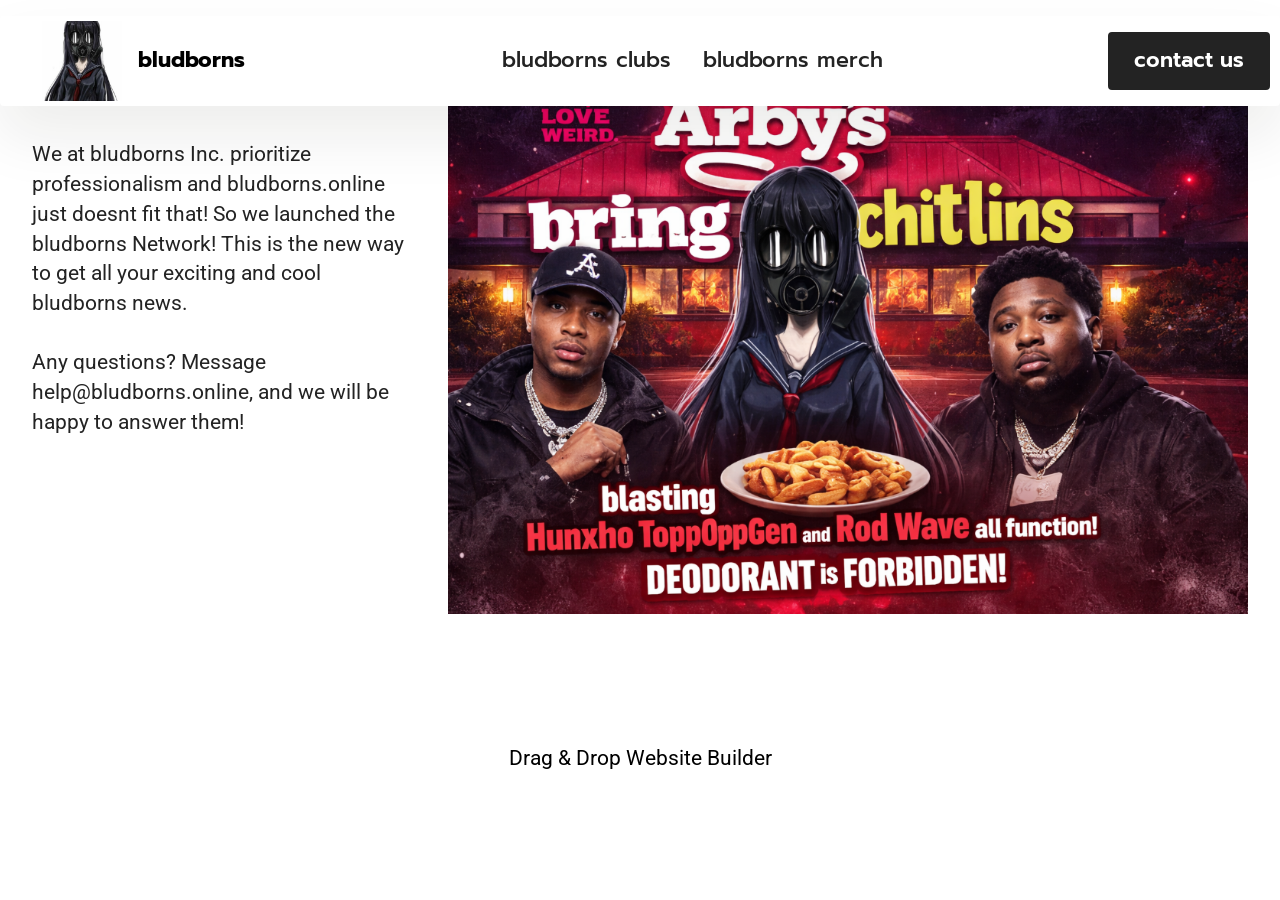
==== page1.html @ 6f68c13f "Add files via upload" ====
<!DOCTYPE html>
<html  >
<head>
  <!-- Site made with Mobirise Website Builder v6.1.12, https://mobirise.com -->
  <meta charset="UTF-8">
  <meta http-equiv="X-UA-Compatible" content="IE=edge">
  <meta name="generator" content="Mobirise v6.1.12, mobirise.com">
  <meta name="viewport" content="width=device-width, initial-scale=1, minimum-scale=1">
  <link rel="shortcut icon" href="assets/images/20da10663c0dfce6fcc2b60bd1f136c9.png" type="image/x-icon">
  <meta name="description" content="">
  
  
  <title>bludborns network</title>
  <link rel="stylesheet" href="assets/web/assets/mobirise-icons2/mobirise2.css">
  <link rel="stylesheet" href="assets/bootstrap/css/bootstrap.min.css">
  <link rel="stylesheet" href="assets/dropdown/css/style.css">
  <link rel="stylesheet" href="assets/theme/css/style.css">
  <link rel="preload" href="https://fonts.googleapis.com/css?family=Bebas+Neue:400&display=swap" as="style" onload="this.onload=null;this.rel='stylesheet'">
  <noscript><link rel="stylesheet" href="https://fonts.googleapis.com/css?family=Bebas+Neue:400&display=swap"></noscript>
  <link rel="preload" href="https://fonts.googleapis.com/css?family=Prompt:100,100i,200,200i,300,300i,400,400i,500,500i,600,600i,700,700i,800,800i,900,900i&display=swap" as="style" onload="this.onload=null;this.rel='stylesheet'">
  <noscript><link rel="stylesheet" href="https://fonts.googleapis.com/css?family=Prompt:100,100i,200,200i,300,300i,400,400i,500,500i,600,600i,700,700i,800,800i,900,900i&display=swap"></noscript>
  <link rel="preload" href="https://fonts.googleapis.com/css?family=Roboto:100,200,300,400,500,600,700,800,900,100i,200i,300i,400i,500i,600i,700i,800i,900i&display=swap" as="style" onload="this.onload=null;this.rel='stylesheet'">
  <noscript><link rel="stylesheet" href="https://fonts.googleapis.com/css?family=Roboto:100,200,300,400,500,600,700,800,900,100i,200i,300i,400i,500i,600i,700i,800i,900i&display=swap"></noscript>
  <link rel="preload" as="style" href="assets/mobirise/css/mbr-additional.css?v=ppAwND"><link rel="stylesheet" href="assets/mobirise/css/mbr-additional.css?v=ppAwND" type="text/css">

  
  
  
</head>
<body>
  
  <section data-bs-version="5.1" class="menu menu2 cid-vh0hal9ddc" once="menu" id="menu02-9">
	

	<nav class="navbar navbar-dropdown navbar-expand-lg">
		<div class="container">
			<div class="navbar-brand">
				<span class="navbar-logo">
					
						<img src="assets/images/20da10663c0dfce6fcc2b60bd1f136c9.png" alt="Mobirise Website Builder" style="height: 5rem;">
					
				</span>
				<span class="navbar-caption-wrap"><a class="navbar-caption text-danger text-primary display-4" href="index.html">bludborns</a></span>
			</div>
			<button class="navbar-toggler" type="button" data-toggle="collapse" data-bs-toggle="collapse" data-target="#navbarSupportedContent" data-bs-target="#navbarSupportedContent" aria-controls="navbarNavAltMarkup" aria-expanded="false" aria-label="Toggle navigation">
				<div class="hamburger">
					<span></span>
					<span></span>
					<span></span>
					<span></span>
				</div>
			</button>
			<div class="collapse navbar-collapse" id="navbarSupportedContent">
				<ul class="navbar-nav nav-dropdown" data-app-modern-menu="true"><li class="nav-item">
						<a class="nav-link link text-black text-primary display-4" href="page2.html">bludborns clubs</a>
					</li>
					<li class="nav-item">
						<a class="nav-link link text-black text-primary display-4" href="page3.html" aria-expanded="false">bludborns merch<br></a>
					</li></ul>
				
				<div class="navbar-buttons mbr-section-btn"><a class="btn btn-black display-4" href="https://www.youtube.com/watch?v=Z7Ra8Wa-WMI">contact us</a></div>
			</div>
		</div>
	</nav>
</section>

<section data-bs-version="5.1" class="image05 cid-vh0s5D1TVV" id="image05-a">    
    
    
    
    <div class="container">
        <div class="row ">
            <div class="col-12 col-lg-8">
                <div class="image-wrapper mb-4">
                    <img class="w-100" src="assets/images/screenshot-2026-04-17.png" alt="Mobirise Website Builder">
                </div>
                
            </div>
            <div class="col-12 col-lg">
                <p class="mbr-side-description mbr-fonts-style mb-0 align-center display-7"><br><br>We at bludborns Inc. prioritize professionalism and bludborns.online just doesnt fit that! So we launched the bludborns Network! This is the new way to get all your exciting and cool bludborns news.<br><br>Any questions? Message help@bludborns.online, and we will be happy to answer them!<br></p>
            </div>
        </div>
    </div>
</section><section class="display-7" style="padding: 0;align-items: center;justify-content: center;flex-wrap: wrap;    align-content: center;display: flex;position: relative;height: 4rem;"><a href="https://mobiri.se/4684871" style="flex: 1 1;height: 4rem;position: absolute;width: 100%;z-index: 1;"><img alt="" style="height: 4rem;" src="[data-uri]"></a><p style="margin: 0;text-align: center;" class="display-7">&#8204;</p><a style="z-index:1" href="https://mobirise.com/drag-drop-website-builder.html">Drag & Drop Website Builder</a></section><script src="assets/bootstrap/js/bootstrap.bundle.min.js"></script>  <script src="assets/smoothscroll/smooth-scroll.js"></script>  <script src="assets/ytplayer/index.js"></script>  <script src="assets/dropdown/js/navbar-dropdown.js"></script>  <script src="assets/theme/js/script.js"></script>  
  
  
</body>
</html>
---- assets/web/assets/mobirise-icons2/mobirise2.css ----
@font-face {
  font-family: 'Moririse2';
  font-display: swap;
  src:  url('mobirise2.eot?f2bix4');
  src:  url('mobirise2.eot?f2bix4#iefix') format('embedded-opentype'),
    url('mobirise2.woff2?f2bix4') format('woff2'),
    url('mobirise2.woff?f2bix4') format('woff'),
    url('mobirise2.ttf?f2bix4') format('truetype'),
    url('mobirise2.svg?f2bix4#mobirise2') format('svg');
  font-weight: normal;
  font-style: normal;
}

[class^="mobi-"], [class*=" mobi-"] {
  /* use !important to prevent issues with browser extensions that change fonts */
  font-family: 'Moririse2' !important;
  speak: none;
  font-style: normal;
  font-weight: normal;
  font-variant: normal;
  text-transform: none;
  line-height: 1;

  /* Better Font Rendering =========== */
  -webkit-font-smoothing: antialiased;
  -moz-osx-font-smoothing: grayscale;
}

.mobi-mbri-add-submenu:before {
  content: "\e900";
}
.mobi-mbri-alert:before {
  content: "\e901";
}
.mobi-mbri-align-center:before {
  content: "\e902";
}
.mobi-mbri-align-justify:before {
  content: "\e903";
}
.mobi-mbri-align-left:before {
  content: "\e904";
}
.mobi-mbri-align-right:before {
  content: "\e905";
}
.mobi-mbri-android:before {
  content: "\e906";
}
.mobi-mbri-apple:before {
  content: "\e907";
}
.mobi-mbri-arrow-down:before {
  content: "\e908";
}
.mobi-mbri-arrow-next:before {
  content: "\e909";
}
.mobi-mbri-arrow-prev:before {
  content: "\e90a";
}
.mobi-mbri-arrow-up:before {
  content: "\e90b";
}
.mobi-mbri-bold:before {
  content: "\e90c";
}
.mobi-mbri-bookmark:before {
  content: "\e90d";
}
.mobi-mbri-bootstrap:before {
  content: "\e90e";
}
.mobi-mbri-briefcase:before {
  content: "\e90f";
}
.mobi-mbri-browse:before {
  content: "\e910";
}
.mobi-mbri-bulleted-list:before {
  content: "\e911";
}
.mobi-mbri-calendar:before {
  content: "\e912";
}
.mobi-mbri-camera:before {
  content: "\e913";
}
.mobi-mbri-cart-add:before {
  content: "\e914";
}
.mobi-mbri-cart-full:before {
  content: "\e915";
}
.mobi-mbri-cash:before {
  content: "\e916";
}
.mobi-mbri-change-style:before {
  content: "\e917";
}
.mobi-mbri-chat:before {
  content: "\e918";
}
.mobi-mbri-clock:before {
  content: "\e919";
}
.mobi-mbri-close:before {
  content: "\e91a";
}
.mobi-mbri-cloud:before {
  content: "\e91b";
}
.mobi-mbri-code:before {
  content: "\e91c";
}
.mobi-mbri-contact-form:before {
  content: "\e91d";
}
.mobi-mbri-credit-card:before {
  content: "\e91e";
}
.mobi-mbri-cursor-click:before {
  content: "\e91f";
}
.mobi-mbri-cust-feedback:before {
  content: "\e920";
}
.mobi-mbri-database:before {
  content: "\e921";
}
.mobi-mbri-delivery:before {
  content: "\e922";
}
.mobi-mbri-desktop:before {
  content: "\e923";
}
.mobi-mbri-devices:before {
  content: "\e924";
}
.mobi-mbri-down:before {
  content: "\e925";
}
.mobi-mbri-download-2:before {
  content: "\e926";
}
.mobi-mbri-download:before {
  content: "\e927";
}
.mobi-mbri-drag-n-drop-2:before {
  content: "\e928";
}
.mobi-mbri-drag-n-drop:before {
  content: "\e929";
}
.mobi-mbri-edit-2:before {
  content: "\e92a";
}
.mobi-mbri-edit:before {
  content: "\e92b";
}
.mobi-mbri-error:before {
  content: "\e92c";
}
.mobi-mbri-extension:before {
  content: "\e92d";
}
.mobi-mbri-features:before {
  content: "\e92e";
}
.mobi-mbri-file:before {
  content: "\e92f";
}
.mobi-mbri-flag:before {
  content: "\e930";
}
.mobi-mbri-folder:before {
  content: "\e931";
}
.mobi-mbri-gift:before {
  content: "\e932";
}
.mobi-mbri-github:before {
  content: "\e933";
}
.mobi-mbri-globe-2:before {
  content: "\e934";
}
.mobi-mbri-globe:before {
  content: "\e935";
}
.mobi-mbri-growing-chart:before {
  content: "\e936";
}
.mobi-mbri-hearth:before {
  content: "\e937";
}
.mobi-mbri-help:before {
  content: "\e938";
}
.mobi-mbri-home:before {
  content: "\e939";
}
.mobi-mbri-hot-cup:before {
  content: "\e93a";
}
.mobi-mbri-idea:before {
  content: "\e93b";
}
.mobi-mbri-image-gallery:before {
  content: "\e93c";
}
.mobi-mbri-image-slider:before {
  content: "\e93d";
}
.mobi-mbri-info:before {
  content: "\e93e";
}
.mobi-mbri-italic:before {
  content: "\e93f";
}
.mobi-mbri-key:before {
  content: "\e940";
}
.mobi-mbri-laptop:before {
  content: "\e941";
}
.mobi-mbri-layers:before {
  content: "\e942";
}
.mobi-mbri-left-right:before {
  content: "\e943";
}
.mobi-mbri-left:before {
  content: "\e944";
}
.mobi-mbri-letter:before {
  content: "\e945";
}
.mobi-mbri-like:before {
  content: "\e946";
}
.mobi-mbri-link:before {
  content: "\e947";
}
.mobi-mbri-lock:before {
  content: "\e948";
}
.mobi-mbri-login:before {
  content: "\e949";
}
.mobi-mbri-logout:before {
  content: "\e94a";
}
.mobi-mbri-magic-stick:before {
  content: "\e94b";
}
.mobi-mbri-map-pin:before {
  content: "\e94c";
}
.mobi-mbri-menu:before {
  content: "\e94d";
}
.mobi-mbri-mobile-2:before {
  content: "\e94e";
}
.mobi-mbri-mobile-horizontal:before {
  content: "\e94f";
}
.mobi-mbri-mobile:before {
  content: "\e950";
}
.mobi-mbri-mobirise:before {
  content: "\e951";
}
.mobi-mbri-more-horizontal:before {
  content: "\e952";
}
.mobi-mbri-more-vertical:before {
  content: "\e953";
}
.mobi-mbri-music:before {
  content: "\e954";
}
.mobi-mbri-new-file:before {
  content: "\e955";
}
.mobi-mbri-numbered-list:before {
  content: "\e956";
}
.mobi-mbri-opened-folder:before {
  content: "\e957";
}
.mobi-mbri-pages:before {
  content: "\e958";
}
.mobi-mbri-paper-plane:before {
  content: "\e959";
}
.mobi-mbri-paperclip:before {
  content: "\e95a";
}
.mobi-mbri-phone:before {
  content: "\e95b";
}
.mobi-mbri-photo:before {
  content: "\e95c";
}
.mobi-mbri-photos:before {
  content: "\e95d";
}
.mobi-mbri-pin:before {
  content: "\e95e";
}
.mobi-mbri-play:before {
  content: "\e95f";
}
.mobi-mbri-plus:before {
  content: "\e960";
}
.mobi-mbri-preview:before {
  content: "\e961";
}
.mobi-mbri-print:before {
  content: "\e962";
}
.mobi-mbri-protect:before {
  content: "\e963";
}
.mobi-mbri-question:before {
  content: "\e964";
}
.mobi-mbri-quote-left:before {
  content: "\e965";
}
.mobi-mbri-quote-right:before {
  content: "\e966";
}
.mobi-mbri-redo:before {
  content: "\e967";
}
.mobi-mbri-refresh:before {
  content: "\e968";
}
.mobi-mbri-responsive-2:before {
  content: "\e969";
}
.mobi-mbri-responsive:before {
  content: "\e96a";
}
.mobi-mbri-right:before {
  content: "\e96b";
}
.mobi-mbri-rocket:before {
  content: "\e96c";
}
.mobi-mbri-sad-face:before {
  content: "\e96d";
}
.mobi-mbri-sale:before {
  content: "\e96e";
}
.mobi-mbri-save:before {
  content: "\e96f";
}
.mobi-mbri-search:before {
  content: "\e970";
}
.mobi-mbri-setting-2:before {
  content: "\e971";
}
.mobi-mbri-setting-3:before {
  content: "\e972";
}
.mobi-mbri-setting:before {
  content: "\e973";
}
.mobi-mbri-share:before {
  content: "\e974";
}
.mobi-mbri-shopping-bag:before {
  content: "\e975";
}
.mobi-mbri-shopping-basket:before {
  content: "\e976";
}
.mobi-mbri-shopping-cart:before {
  content: "\e977";
}
.mobi-mbri-sites:before {
  content: "\e978";
}
.mobi-mbri-smile-face:before {
  content: "\e979";
}
.mobi-mbri-speed:before {
  content: "\e97a";
}
.mobi-mbri-star:before {
  content: "\e97b";
}
.mobi-mbri-success:before {
  content: "\e97c";
}
.mobi-mbri-sun:before {
  content: "\e97d";
}
.mobi-mbri-sun2:before {
  content: "\e97e";
}
.mobi-mbri-tablet-vertical:before {
  content: "\e97f";
}
.mobi-mbri-tablet:before {
  content: "\e980";
}
.mobi-mbri-target:before {
  content: "\e981";
}
.mobi-mbri-timer:before {
  content: "\e982";
}
.mobi-mbri-to-ftp:before {
  content: "\e983";
}
.mobi-mbri-to-local-drive:before {
  content: "\e984";
}
.mobi-mbri-touch-swipe:before {
  content: "\e985";
}
.mobi-mbri-touch:before {
  content: "\e986";
}
.mobi-mbri-trash:before {
  content: "\e987";
}
.mobi-mbri-underline:before {
  content: "\e988";
}
.mobi-mbri-undo:before {
  content: "\e989";
}
.mobi-mbri-unlink:before {
  content: "\e98a";
}
.mobi-mbri-unlock:before {
  content: "\e98b";
}
.mobi-mbri-up-down:before {
  content: "\e98c";
}
.mobi-mbri-up:before {
  content: "\e98d";
}
.mobi-mbri-update:before {
  content: "\e98e";
}
.mobi-mbri-upload-2:before {
  content: "\e98f";
}
.mobi-mbri-upload:before {
  content: "\e990";
}
.mobi-mbri-user-2:before {
  content: "\e991";
}
.mobi-mbri-user:before {
  content: "\e992";
}
.mobi-mbri-users:before {
  content: "\e993";
}
.mobi-mbri-video-play:before {
  content: "\e994";
}
.mobi-mbri-video:before {
  content: "\e995";
}
.mobi-mbri-watch:before {
  content: "\e996";
}
.mobi-mbri-website-theme-2:before {
  content: "\e997";
}
.mobi-mbri-website-theme:before {
  content: "\e998";
}
.mobi-mbri-wifi:before {
  content: "\e999";
}
.mobi-mbri-windows:before {
  content: "\e99a";
}
.mobi-mbri-zoom-in:before {
  content: "\e99b";
}
.mobi-mbri-zoom-out:before {
  content: "\e99c";
}
---- assets/dropdown/css/style.css ----
.navbar-dropdown {
  left: 0;
  padding: 0;
  position: absolute;
  right: 0;
  top: 0;
  transition: all 0.45s ease;
  z-index: 1030;
  background: #282828; }
  .navbar-dropdown .navbar-logo {
    margin-right: 0.8rem;
    transition: margin 0.3s ease-in-out;
    vertical-align: middle; }
    .navbar-dropdown .navbar-logo img {
      height: 3.125rem;
      transition: all 0.3s ease-in-out; }
    .navbar-dropdown .navbar-logo.mbr-iconfont {
      font-size: 3.125rem;
      line-height: 3.125rem; }
  .navbar-dropdown .navbar-caption {
    font-weight: 700;
    white-space: normal;
    vertical-align: -4px;
    line-height: 3.125rem !important; }
    .navbar-dropdown .navbar-caption, .navbar-dropdown .navbar-caption:hover {
      color: inherit;
      text-decoration: none; }
  .navbar-dropdown .mbr-iconfont + .navbar-caption {
    vertical-align: -1px; }
  .navbar-dropdown.navbar-fixed-top {
    position: fixed; }
  .navbar-dropdown .navbar-brand span {
    vertical-align: -4px; }
  .navbar-dropdown.bg-color.transparent {
    background: none; }
  .navbar-dropdown.navbar-short .navbar-brand {
    padding: 0.625rem 0; }
    .navbar-dropdown.navbar-short .navbar-brand span {
      vertical-align: -1px; }
  .navbar-dropdown.navbar-short .navbar-caption {
    line-height: 2.375rem !important;
    vertical-align: -2px; }
  .navbar-dropdown.navbar-short .navbar-logo {
    margin-right: 0.5rem; }
    .navbar-dropdown.navbar-short .navbar-logo img {
      height: 2.375rem; }
    .navbar-dropdown.navbar-short .navbar-logo.mbr-iconfont {
      font-size: 2.375rem;
      line-height: 2.375rem; }
  .navbar-dropdown.navbar-short .mbr-table-cell {
    height: 3.625rem; }
  .navbar-dropdown .navbar-close {
    left: 0.6875rem;
    position: fixed;
    top: 0.75rem;
    z-index: 1000; }
  .navbar-dropdown .hamburger-icon {
    content: "";
    display: inline-block;
    vertical-align: middle;
    width: 16px;
    -webkit-box-shadow: 0 -6px 0 1px #282828,0 0 0 1px #282828,0 6px 0 1px #282828;
    -moz-box-shadow: 0 -6px 0 1px #282828,0 0 0 1px #282828,0 6px 0 1px #282828;
    box-shadow: 0 -6px 0 1px #282828,0 0 0 1px #282828,0 6px 0 1px #282828; }

.dropdown-menu .dropdown-toggle[data-toggle="dropdown-submenu"]::after {
  border-bottom: 0.35em solid transparent;
  border-left: 0.35em solid;
  border-right: 0;
  border-top: 0.35em solid transparent;
  margin-left: 0.3rem; }

.dropdown-menu .dropdown-item:focus {
  outline: 0; }

.nav-dropdown {
  font-size: 0.75rem;
  font-weight: 500;
  height: auto !important; }
  .nav-dropdown .nav-btn {
    padding-left: 1rem; }
  .nav-dropdown .link {
    margin: .667em 1.667em;
    font-weight: 500;
    padding: 0;
    transition: color .2s ease-in-out; }
    .nav-dropdown .link.dropdown-toggle {
      margin-right: 2.583em; }
      .nav-dropdown .link.dropdown-toggle::after {
        margin-left: .25rem;
        border-top: 0.35em solid;
        border-right: 0.35em solid transparent;
        border-left: 0.35em solid transparent;
        border-bottom: 0; }
      .nav-dropdown .link.dropdown-toggle[aria-expanded="true"] {
        margin: 0;
        padding: 0.667em 3.263em  0.667em 1.667em; }
  .nav-dropdown .link::after,
  .nav-dropdown .dropdown-item::after {
    color: inherit; }
  .nav-dropdown .btn {
    font-size: 0.75rem;
    font-weight: 700;
    letter-spacing: 0;
    margin-bottom: 0;
    padding-left: 1.25rem;
    padding-right: 1.25rem; }
  .nav-dropdown .dropdown-menu {
    border-radius: 0;
    border: 0;
    left: 0;
    margin: 0;
    padding-bottom: 1.25rem;
    padding-top: 1.25rem;
    position: relative; }
  .nav-dropdown .dropdown-submenu {
    margin-left: 0.125rem;
    top: 0; }
  .nav-dropdown .dropdown-item {
    font-weight: 500;
    line-height: 2;
    padding: 0.3846em 4.615em 0.3846em 1.5385em;
    position: relative;
    transition: color .2s ease-in-out, background-color .2s ease-in-out; }
    .nav-dropdown .dropdown-item::after {
      margin-top: -0.3077em;
      position: absolute;
      right: 1.1538em;
      top: 50%; }
    .nav-dropdown .dropdown-item:focus, .nav-dropdown .dropdown-item:hover {
      background: none; }

@media (max-width: 767px) {
  .nav-dropdown.navbar-toggleable-sm {
    bottom: 0;
    display: none;
    left: 0;
    overflow-x: hidden;
    position: fixed;
    top: 0;
    transform: translateX(-100%);
    -ms-transform: translateX(-100%);
    -webkit-transform: translateX(-100%);
    width: 18.75rem;
    z-index: 999; } }
.nav-dropdown.navbar-toggleable-xl {
  bottom: 0;
  display: none;
  left: 0;
  overflow-x: hidden;
  position: fixed;
  top: 0;
  transform: translateX(-100%);
  -ms-transform: translateX(-100%);
  -webkit-transform: translateX(-100%);
  width: 18.75rem;
  z-index: 999; }

.nav-dropdown-sm {
  display: block !important;
  overflow-x: hidden;
  overflow: auto;
  padding-top: 3.875rem; }
  .nav-dropdown-sm::after {
    content: "";
    display: block;
    height: 3rem;
    width: 100%; }
  .nav-dropdown-sm.collapse.in ~ .navbar-close {
    display: block !important; }
  .nav-dropdown-sm.collapsing, .nav-dropdown-sm.collapse.in {
    transform: translateX(0);
    -ms-transform: translateX(0);
    -webkit-transform: translateX(0);
    transition: all 0.25s ease-out;
    -webkit-transition: all 0.25s ease-out;
    background: #282828; }
  .nav-dropdown-sm.collapsing[aria-expanded="false"] {
    transform: translateX(-100%);
    -ms-transform: translateX(-100%);
    -webkit-transform: translateX(-100%); }
  .nav-dropdown-sm .nav-item {
    display: block;
    margin-left: 0 !important;
    padding-left: 0; }
  .nav-dropdown-sm .link,
  .nav-dropdown-sm .dropdown-item {
    border-top: 1px dotted rgba(255, 255, 255, 0.1);
    font-size: 0.8125rem;
    line-height: 1.6;
    margin: 0 !important;
    padding: 0.875rem 2.4rem 0.875rem 1.5625rem !important;
    position: relative;
    white-space: normal; }
    .nav-dropdown-sm .link:focus, .nav-dropdown-sm .link:hover,
    .nav-dropdown-sm .dropdown-item:focus,
    .nav-dropdown-sm .dropdown-item:hover {
      background: rgba(0, 0, 0, 0.2) !important;
      color: #c0a375; }
  .nav-dropdown-sm .nav-btn {
    position: relative;
    padding: 1.5625rem 1.5625rem 0 1.5625rem; }
    .nav-dropdown-sm .nav-btn::before {
      border-top: 1px dotted rgba(255, 255, 255, 0.1);
      content: "";
      left: 0;
      position: absolute;
      top: 0;
      width: 100%; }
    .nav-dropdown-sm .nav-btn + .nav-btn {
      padding-top: 0.625rem; }
      .nav-dropdown-sm .nav-btn + .nav-btn::before {
        display: none; }
  .nav-dropdown-sm .btn {
    padding: 0.625rem 0; }
  .nav-dropdown-sm .dropdown-toggle[data-toggle="dropdown-submenu"]::after {
    margin-left: .25rem;
    border-top: 0.35em solid;
    border-right: 0.35em solid transparent;
    border-left: 0.35em solid transparent;
    border-bottom: 0; }
  .nav-dropdown-sm .dropdown-toggle[data-toggle="dropdown-submenu"][aria-expanded="true"]::after {
    border-top: 0;
    border-right: 0.35em solid transparent;
    border-left: 0.35em solid transparent;
    border-bottom: 0.35em solid; }
  .nav-dropdown-sm .dropdown-menu {
    margin: 0;
    padding: 0;
    position: relative;
    top: 0;
    left: 0;
    width: 100%;
    border: 0;
    float: none;
    border-radius: 0;
    background: none; }
  .nav-dropdown-sm .dropdown-submenu {
    left: 100%;
    margin-left: 0.125rem;
    margin-top: -1.25rem;
    top: 0; }

.navbar-toggleable-sm .nav-dropdown .dropdown-menu {
  position: absolute; }

.navbar-toggleable-sm .nav-dropdown .dropdown-submenu {
  left: 100%;
  margin-left: 0.125rem;
  margin-top: -1.25rem;
  top: 0; }

.navbar-toggleable-sm.opened .nav-dropdown .dropdown-menu {
  position: relative; }

.navbar-toggleable-sm.opened .nav-dropdown .dropdown-submenu {
  left: 0;
  margin-left: 00rem;
  margin-top: 0rem;
  top: 0; }

.is-builder .nav-dropdown.collapsing {
  transition: none !important; }
---- assets/theme/css/style.css ----
@charset "UTF-8";
section {
  background-color: #ffffff;
}

body {
  font-style: normal;
  line-height: 1.5;
  font-weight: 400;
  color: #232323;
  position: relative;
}

button {
  background-color: transparent;
  border-color: transparent;
}

.embla__button,
.carousel-control {
  background-color: #edefea !important;
  opacity: 0.8 !important;
  color: #464845 !important;
  border-color: #edefea !important;
}

.carousel .close,
.modalWindow .close {
  background-color: #edefea !important;
  color: #464845 !important;
  border-color: #edefea !important;
  opacity: 0.8 !important;
}

.carousel .close:hover,
.modalWindow .close:hover {
  opacity: 1 !important;
}

.carousel-indicators li {
  background-color: #edefea !important;
  border: 2px solid #464845 !important;
}

.carousel-indicators li:hover,
.carousel-indicators li:active {
  opacity: 0.8 !important;
}

.embla__button:hover,
.carousel-control:hover {
  background-color: #edefea !important;
  opacity: 1 !important;
}

.modalWindow-video-container {
  height: 80%;
}

section,
.container,
.container-fluid {
  position: relative;
  word-wrap: break-word;
}

a.mbr-iconfont:hover {
  text-decoration: none;
}

.article .lead p,
.article .lead ul,
.article .lead ol,
.article .lead pre,
.article .lead blockquote {
  margin-bottom: 0;
}

a {
  font-style: normal;
  font-weight: 400;
  cursor: pointer;
}
a, a:hover {
  text-decoration: none;
}

.mbr-section-title {
  font-style: normal;
  line-height: 1.3;
}

.mbr-section-subtitle {
  line-height: 1.3;
}

.mbr-text {
  font-style: normal;
  line-height: 1.7;
}

h1,
h2,
h3,
h4,
h5,
h6,
.display-1,
.display-2,
.display-4,
.display-5,
.display-7,
span,
p,
a {
  line-height: 1;
  word-break: break-word;
  word-wrap: break-word;
  font-weight: 400;
}

b,
strong {
  font-weight: bold;
}

input:-webkit-autofill, input:-webkit-autofill:hover, input:-webkit-autofill:focus, input:-webkit-autofill:active {
  transition-delay: 9999s;
  -webkit-transition-property: background-color, color;
  transition-property: background-color, color;
}

textarea[type=hidden] {
  display: none;
}

section {
  background-position: 50% 50%;
  background-repeat: no-repeat;
  background-size: cover;
}
section .mbr-background-video,
section .mbr-background-video-preview {
  position: absolute;
  bottom: 0;
  left: 0;
  right: 0;
  top: 0;
}

.hidden {
  visibility: hidden;
}

.mbr-z-index20 {
  z-index: 20;
}

/*! Base colors */
.mbr-white {
  color: #ffffff;
}

.mbr-black {
  color: #111111;
}

.mbr-bg-white {
  background-color: #ffffff;
}

.mbr-bg-black {
  background-color: #000000;
}

/*! Text-aligns */
.align-left {
  text-align: left;
}

.align-center {
  text-align: center;
}

.align-right {
  text-align: right;
}

/*! Font-weight  */
.mbr-light {
  font-weight: 300;
}

.mbr-regular {
  font-weight: 400;
}

.mbr-semibold {
  font-weight: 500;
}

.mbr-bold {
  font-weight: 700;
}

/*! Media  */
.media-content {
  flex-basis: 100%;
}

.media-container-row {
  display: flex;
  flex-direction: row;
  flex-wrap: wrap;
  justify-content: center;
  align-content: center;
  align-items: start;
}
.media-container-row .media-size-item {
  width: 400px;
}

.media-container-column {
  display: flex;
  flex-direction: column;
  flex-wrap: wrap;
  justify-content: center;
  align-content: center;
  align-items: stretch;
}
.media-container-column > * {
  width: 100%;
}

@media (min-width: 992px) {
  .media-container-row {
    flex-wrap: nowrap;
  }
}
figure {
  margin-bottom: 0;
  overflow: hidden;
}

figure[mbr-media-size] {
  transition: width 0.1s;
}

img,
iframe {
  display: block;
  width: 100%;
}

.card {
  background-color: transparent;
  border: none;
}

.card-box {
  width: 100%;
}

.card-img {
  text-align: center;
  flex-shrink: 0;
  -webkit-flex-shrink: 0;
}

.media {
  max-width: 100%;
  margin: 0 auto;
}

.mbr-figure {
  align-self: center;
}

.media-container > div {
  max-width: 100%;
}

.mbr-figure img,
.card-img img {
  width: 100%;
}

@media (max-width: 991px) {
  .media-size-item {
    width: auto !important;
  }
  .media {
    width: auto;
  }
  .mbr-figure {
    width: 100% !important;
  }
}
/*! Buttons */
.mbr-section-btn {
  margin-left: -0.6rem;
  margin-right: -0.6rem;
  font-size: 0;
}

.btn {
  font-weight: 600;
  border-width: 1px;
  font-style: normal;
  margin: 0.6rem 0.6rem;
  white-space: normal;
  transition: all 0.2s ease-in-out;
  display: inline-flex;
  align-items: center;
  justify-content: center;
  word-break: break-word;
}

.btn-sm {
  font-weight: 600;
  letter-spacing: 0px;
  transition: all 0.3s ease-in-out;
}

.btn-md {
  font-weight: 600;
  letter-spacing: 0px;
  transition: all 0.3s ease-in-out;
}

.btn-lg {
  font-weight: 600;
  letter-spacing: 0px;
  transition: all 0.3s ease-in-out;
}

.btn-form {
  margin: 0;
}
.btn-form:hover {
  cursor: pointer;
}

nav .mbr-section-btn {
  margin-left: 0rem;
  margin-right: 0rem;
}

/*! Btn icon margin */
.btn .mbr-iconfont,
.btn.btn-sm .mbr-iconfont {
  order: 1;
  cursor: pointer;
  margin-left: 0.5rem;
  vertical-align: sub;
}

.btn.btn-md .mbr-iconfont,
.btn.btn-md .mbr-iconfont {
  margin-left: 0.8rem;
}

.mbr-regular {
  font-weight: 400;
}

.mbr-semibold {
  font-weight: 500;
}

.mbr-bold {
  font-weight: 700;
}

[type=submit] {
  -webkit-appearance: none;
}

/*! Full-screen */
.mbr-fullscreen .mbr-overlay {
  min-height: 100vh;
}

.mbr-fullscreen {
  display: flex;
  display: -moz-flex;
  display: -ms-flex;
  display: -o-flex;
  align-items: center;
  min-height: 100vh;
  padding-top: 3rem;
  padding-bottom: 3rem;
}

/*! Map */
.map {
  height: 25rem;
  position: relative;
}
.map iframe {
  width: 100%;
  height: 100%;
}

/*! Scroll to top arrow */
.mbr-arrow-up {
  bottom: 25px;
  right: 90px;
  position: fixed;
  text-align: right;
  z-index: 5000;
  color: #ffffff;
  font-size: 22px;
}

.mbr-arrow-up a {
  background: rgba(0, 0, 0, 0.2);
  border-radius: 50%;
  color: #fff;
  display: inline-block;
  height: 60px;
  width: 60px;
  border: 2px solid #fff;
  outline-style: none !important;
  position: relative;
  text-decoration: none;
  transition: all 0.3s ease-in-out;
  cursor: pointer;
  text-align: center;
}
.mbr-arrow-up a:hover {
  background-color: rgba(0, 0, 0, 0.4);
}
.mbr-arrow-up a i {
  line-height: 60px;
}

.mbr-arrow-up-icon {
  display: block;
  color: #fff;
}

.mbr-arrow-up-icon::before {
  content: "›";
  display: inline-block;
  font-family: serif;
  font-size: 22px;
  line-height: 1;
  font-style: normal;
  position: relative;
  top: 6px;
  left: -4px;
  transform: rotate(-90deg);
}

/*! Arrow Down */
.mbr-arrow {
  position: absolute;
  bottom: 45px;
  left: 50%;
  width: 60px;
  height: 60px;
  cursor: pointer;
  background-color: rgba(80, 80, 80, 0.5);
  border-radius: 50%;
  transform: translateX(-50%);
}
@media (max-width: 767px) {
  .mbr-arrow {
    display: none;
  }
}
.mbr-arrow > a {
  display: inline-block;
  text-decoration: none;
  outline-style: none;
  animation: arrowdown 1.7s ease-in-out infinite;
  color: #ffffff;
}
.mbr-arrow > a > i {
  position: absolute;
  top: -2px;
  left: 15px;
  font-size: 2rem;
}

#scrollToTop a i::before {
  content: "";
  position: absolute;
  display: block;
  border-bottom: 2.5px solid #fff;
  border-left: 2.5px solid #fff;
  width: 27.8%;
  height: 27.8%;
  left: 50%;
  top: 51%;
  transform: translateY(-30%) translateX(-50%) rotate(135deg);
}

@keyframes arrowdown {
  0% {
    transform: translateY(0px);
  }
  50% {
    transform: translateY(-5px);
  }
  100% {
    transform: translateY(0px);
  }
}
@media (max-width: 500px) {
  .mbr-arrow-up {
    left: 0;
    right: 0;
    text-align: center;
  }
}
/*Gradients animation*/
@keyframes gradient-animation {
  from {
    background-position: 0% 100%;
    animation-timing-function: ease-in-out;
  }
  to {
    background-position: 100% 0%;
    animation-timing-function: ease-in-out;
  }
}
.bg-gradient {
  background-size: 200% 200%;
  animation: gradient-animation 5s infinite alternate;
  -webkit-animation: gradient-animation 5s infinite alternate;
}

.menu .navbar-brand {
  display: -webkit-flex;
}
.menu .navbar-brand span {
  display: flex;
  display: -webkit-flex;
}
.menu .navbar-brand .navbar-caption-wrap {
  display: -webkit-flex;
}
.menu .navbar-brand .navbar-logo img {
  display: -webkit-flex;
  width: auto;
}
@media (min-width: 768px) and (max-width: 991px) {
  .menu .navbar-toggleable-sm .navbar-nav {
    display: -ms-flexbox;
  }
}
@media (max-width: 991px) {
  .menu .navbar-collapse {
    max-height: 93.5vh;
  }
  .menu .navbar-collapse.show {
    overflow: auto;
  }
}
@media (min-width: 992px) {
  .menu .navbar-nav.nav-dropdown {
    display: -webkit-flex;
  }
  .menu .navbar-toggleable-sm .navbar-collapse {
    display: -webkit-flex !important;
  }
  .menu .collapsed .navbar-collapse {
    max-height: 93.5vh;
  }
  .menu .collapsed .navbar-collapse.show {
    overflow: auto;
  }
}
@media (max-width: 767px) {
  .menu .navbar-collapse {
    max-height: 80vh;
  }
}

.nav-link .mbr-iconfont {
  margin-right: 0.5rem;
}

.navbar {
  display: -webkit-flex;
  -webkit-flex-wrap: wrap;
  -webkit-align-items: center;
  -webkit-justify-content: space-between;
}

.navbar-collapse {
  -webkit-flex-basis: 100%;
  -webkit-flex-grow: 1;
  -webkit-align-items: center;
}

.nav-dropdown .link {
  padding: 0.667em 1.667em !important;
  margin: 0 !important;
}

.nav {
  display: -webkit-flex;
  -webkit-flex-wrap: wrap;
}

.row {
  display: -webkit-flex;
  -webkit-flex-wrap: wrap;
}

.justify-content-center {
  -webkit-justify-content: center;
}

.form-inline {
  display: -webkit-flex;
}

.card-wrapper {
  -webkit-flex: 1;
}

.carousel-control {
  z-index: 10;
  display: -webkit-flex;
}

.carousel-controls {
  display: -webkit-flex;
}

.media {
  display: -webkit-flex;
}

.form-group:focus {
  outline: none;
}

.jq-selectbox__select {
  padding: 7px 0;
  position: relative;
}

.jq-selectbox__dropdown {
  overflow: hidden;
  border-radius: 10px;
  position: absolute;
  top: 100%;
  left: 0 !important;
  width: 100% !important;
}

.jq-selectbox__trigger-arrow {
  right: 0;
  transform: translateY(-50%);
}

.jq-selectbox li {
  padding: 1.07em 0.5em;
}

input[type=range] {
  padding-left: 0 !important;
  padding-right: 0 !important;
}

.modal-dialog,
.modal-content {
  height: 100%;
}

.modal-dialog .carousel-inner {
  height: calc(100vh - 1.75rem);
}
@media (max-width: 575px) {
  .modal-dialog .carousel-inner {
    height: calc(100vh - 1rem);
  }
}

.carousel-item {
  text-align: center;
}

.carousel-item img {
  margin: auto;
}

.navbar-toggler {
  align-self: flex-start;
  padding: 0.25rem 0.75rem;
  font-size: 1.25rem;
  line-height: 1;
  background: transparent;
  border: 1px solid transparent;
  border-radius: 0.25rem;
}

.navbar-toggler:focus,
.navbar-toggler:hover {
  text-decoration: none;
  box-shadow: none;
}

.navbar-toggler-icon {
  display: inline-block;
  width: 1.5em;
  height: 1.5em;
  vertical-align: middle;
  content: "";
  background: no-repeat center center;
  background-size: 100% 100%;
}

.navbar-toggler-left {
  position: absolute;
  left: 1rem;
}

.navbar-toggler-right {
  position: absolute;
  right: 1rem;
}

.card-img {
  width: auto;
}

.menu .navbar.collapsed:not(.beta-menu) {
  flex-direction: column;
}

.carousel-item.active,
.carousel-item-next,
.carousel-item-prev {
  display: flex;
}

.note-air-layout .dropup .dropdown-menu,
.note-air-layout .navbar-fixed-bottom .dropdown .dropdown-menu {
  bottom: initial !important;
}

html,
body {
  height: auto;
  min-height: 100vh;
}

.dropup .dropdown-toggle::after {
  display: none;
}

.form-asterisk {
  font-family: initial;
  position: absolute;
  top: -2px;
  font-weight: normal;
}

.form-control-label {
  position: relative;
  cursor: pointer;
  margin-bottom: 0.357em;
  padding: 0;
}

.alert {
  color: #ffffff;
  border-radius: 0;
  border: 0;
  font-size: 1.1rem;
  line-height: 1.5;
  margin-bottom: 1.875rem;
  padding: 1.25rem;
  position: relative;
  text-align: center;
}
.alert.alert-form::after {
  background-color: inherit;
  bottom: -7px;
  content: "";
  display: block;
  height: 14px;
  left: 50%;
  margin-left: -7px;
  position: absolute;
  transform: rotate(45deg);
  width: 14px;
}

.form-control {
  background-color: #ffffff;
  background-clip: border-box;
  color: #232323;
  line-height: 1rem !important;
  height: auto;
  padding: 1.2rem 2rem;
  transition: border-color 0.25s ease 0s;
  border: 1px solid transparent !important;
  border-radius: 4px;
  box-shadow: rgba(0, 0, 0, 0.07) 0px 1px 1px 0px, rgba(0, 0, 0, 0.07) 0px 1px 3px 0px, rgba(0, 0, 0, 0.03) 0px 0px 0px 1px;
}
.form-active .form-control:invalid {
  border-color: red;
}

.row > * {
  padding-right: 1rem;
  padding-left: 1rem;
}

form .row {
  margin-left: -0.6rem;
  margin-right: -0.6rem;
}
form .row [class*=col] {
  padding-left: 0.6rem;
  padding-right: 0.6rem;
}

form .mbr-section-btn {
  padding-left: 0.6rem;
  padding-right: 0.6rem;
}

form .form-check-input {
  margin-top: 0.5;
}

textarea.form-control {
  line-height: 1.5rem !important;
}

.form-group {
  margin-bottom: 1.2rem;
}

.form-control,
form .btn {
  min-height: 48px;
}

.gdpr-block label span.textGDPR input[name=gdpr] {
  top: 7px;
}

.form-control:focus {
  box-shadow: none;
}

:focus {
  outline: none;
}

.mbr-overlay {
  background-color: #000;
  bottom: 0;
  left: 0;
  opacity: 0.5;
  position: absolute;
  right: 0;
  top: 0;
  z-index: 0;
  pointer-events: none;
}

blockquote {
  font-style: italic;
  padding: 3rem;
  font-size: 1.09rem;
  position: relative;
  border-left: 3px solid;
}

ul,
ol,
pre,
blockquote {
  margin-bottom: 2.3125rem;
}

.mt-4 {
  margin-top: 2rem !important;
}

.mb-4 {
  margin-bottom: 2rem !important;
}

.container,
.container-fluid {
  padding-left: 16px;
  padding-right: 16px;
}

.row {
  margin-left: -16px;
  margin-right: -16px;
}
.row > [class*=col] {
  padding-left: 16px;
  padding-right: 16px;
}

@media (min-width: 992px) {
  .container-fluid {
    padding-left: 32px;
    padding-right: 32px;
  }
}
@media (max-width: 991px) {
  .mbr-container {
    padding-left: 16px;
    padding-right: 16px;
  }
}
.app-video-wrapper > img {
  opacity: 1;
}

.app-video-wrapper {
  background: transparent;
}

.item {
  position: relative;
}

.dropdown-menu .dropdown-menu {
  left: 100%;
}

.dropdown-item + .dropdown-menu {
  display: none;
}

.dropdown-item:hover + .dropdown-menu,
.dropdown-menu:hover {
  display: block;
}

@media (min-aspect-ratio: 16/9) {
  .mbr-video-foreground {
    height: 300% !important;
    top: -100% !important;
  }
}
@media (max-aspect-ratio: 16/9) {
  .mbr-video-foreground {
    width: 300% !important;
    left: -100% !important;
  }
}.engine {
	position: absolute;
	text-indent: -2400px;
	text-align: center;
	padding: 0;
	top: 0;
	left: -2400px;
}
---- assets/mobirise/css/mbr-additional.css ----
.btn {
  border-width: 2px;
}
img,
.card-wrap,
.card-wrapper,
.video-wrapper,
.mbr-figure iframe,
.google-map iframe,
.slide-content,
.plan,
.card,
.item-wrapper,
.item-wrapper .mbr-overlay {
  border-radius: 0 !important;
}
.video-wrapper {
  overflow: hidden;
}
body {
  font-family: Inter Tight;
}
.display-1 {
  font-family: 'Bebas Neue', sans-serif;
  font-size: 5rem;
  line-height: 1;
}
.display-1 > .mbr-iconfont {
  font-size: 6.25rem;
}
.display-2 {
  font-family: 'Prompt', sans-serif;
  font-size: 4rem;
  line-height: 1;
}
.display-2 > .mbr-iconfont {
  font-size: 5rem;
}
.display-4 {
  font-family: 'Prompt', sans-serif;
  font-size: 1.4rem;
  line-height: 1.5;
}
.display-4 > .mbr-iconfont {
  font-size: 1.75rem;
}
.display-5 {
  font-family: 'Prompt', sans-serif;
  font-size: 2rem;
  line-height: 1.5;
}
.display-5 > .mbr-iconfont {
  font-size: 2.5rem;
}
.display-7 {
  font-family: 'Roboto', sans-serif;
  font-size: 1.4rem;
  line-height: 1.3;
}
.display-7 > .mbr-iconfont {
  font-size: 1.75rem;
}
/* ---- Fluid typography for mobile devices ---- */
/* 1.4 - font scale ratio ( bootstrap == 1.42857 ) */
/* 100vw - current viewport width */
/* (48 - 20)  48 == 48rem == 768px, 20 == 20rem == 320px(minimal supported viewport) */
/* 0.65 - min scale variable, may vary */
@media (max-width: 992px) {
  .display-1 {
    font-size: 4rem;
  }
}
@media (max-width: 768px) {
  .display-1 {
    font-size: 3.5rem;
    font-size: calc( 2.4rem + (5 - 2.4) * ((100vw - 20rem) / (48 - 20)));
    line-height: calc( 1.1 * (2.4rem + (5 - 2.4) * ((100vw - 20rem) / (48 - 20))));
  }
  .display-2 {
    font-size: 3.2rem;
    font-size: calc( 2.05rem + (4 - 2.05) * ((100vw - 20rem) / (48 - 20)));
    line-height: calc( 1.3 * (2.05rem + (4 - 2.05) * ((100vw - 20rem) / (48 - 20))));
  }
  .display-4 {
    font-size: 1.12rem;
    font-size: calc( 1.14rem + (1.4 - 1.14) * ((100vw - 20rem) / (48 - 20)));
    line-height: calc( 1.4 * (1.14rem + (1.4 - 1.14) * ((100vw - 20rem) / (48 - 20))));
  }
  .display-5 {
    font-size: 1.6rem;
    font-size: calc( 1.35rem + (2 - 1.35) * ((100vw - 20rem) / (48 - 20)));
    line-height: calc( 1.4 * (1.35rem + (2 - 1.35) * ((100vw - 20rem) / (48 - 20))));
  }
  .display-7 {
    font-size: 1.12rem;
    font-size: calc( 1.14rem + (1.4 - 1.14) * ((100vw - 20rem) / (48 - 20)));
    line-height: calc( 1.4 * (1.14rem + (1.4 - 1.14) * ((100vw - 20rem) / (48 - 20))));
  }
}
@media (min-width: 992px) and (max-width: 1400px) {
  .display-1 {
    font-size: 3.5rem;
    font-size: calc( 2.4rem + (5 - 2.4) * ((100vw - 62rem) / (87 - 62)));
    line-height: calc( 1.1 * (2.4rem + (5 - 2.4) * ((100vw - 62rem) / (87 - 62))));
  }
  .display-2 {
    font-size: 3.2rem;
    font-size: calc( 2.05rem + (4 - 2.05) * ((100vw - 62rem) / (87 - 62)));
    line-height: calc( 1.3 * (2.05rem + (4 - 2.05) * ((100vw - 62rem) / (87 - 62))));
  }
  .display-4 {
    font-size: 1.12rem;
    font-size: calc( 1.14rem + (1.4 - 1.14) * ((100vw - 62rem) / (87 - 62)));
    line-height: calc( 1.4 * (1.14rem + (1.4 - 1.14) * ((100vw - 62rem) / (87 - 62))));
  }
  .display-5 {
    font-size: 1.6rem;
    font-size: calc( 1.35rem + (2 - 1.35) * ((100vw - 62rem) / (87 - 62)));
    line-height: calc( 1.4 * (1.35rem + (2 - 1.35) * ((100vw - 62rem) / (87 - 62))));
  }
  .display-7 {
    font-size: 1.12rem;
    font-size: calc( 1.14rem + (1.4 - 1.14) * ((100vw - 62rem) / (87 - 62)));
    line-height: calc( 1.4 * (1.14rem + (1.4 - 1.14) * ((100vw - 62rem) / (87 - 62))));
  }
}
/* Buttons */
.btn {
  padding: 1.25rem 2rem;
  border-radius: 4px;
  padding: 0.75rem 1.5rem;
}
.btn-sm {
  padding: 0.6rem 1.2rem;
  border-radius: 4px;
}
.btn-md {
  padding: 0.6rem 1.2rem;
  border-radius: 4px;
}
.btn-lg {
  padding: 1.25rem 2rem;
  border-radius: 4px;
}
.bg-primary {
  background-color: #000000 !important;
}
.bg-success {
  background-color: #ffffff !important;
}
.bg-info {
  background-color: #a6a99c !important;
}
.bg-warning {
  background-color: #7c7c7c !important;
}
.bg-danger {
  background-color: #000000 !important;
}
.btn-primary,
.btn-primary:active {
  background-color: #000000 !important;
  border-color: #000000 !important;
  color: #ffffff !important;
  box-shadow: none;
}
.btn-primary:hover,
.btn-primary:focus,
.btn-primary.focus,
.btn-primary.active {
  color: inherit;
  background-color: #1a1a1a !important;
  border-color: #1a1a1a !important;
  box-shadow: none;
}
.btn-primary.disabled,
.btn-primary:disabled {
  color: #ffffff !important;
  background-color: #1a1a1a !important;
  border-color: #1a1a1a !important;
}
.btn-secondary,
.btn-secondary:active {
  background-color: #232323 !important;
  border-color: #232323 !important;
  color: #ffffff !important;
  box-shadow: none;
}
.btn-secondary:hover,
.btn-secondary:focus,
.btn-secondary.focus,
.btn-secondary.active {
  color: inherit;
  background-color: #3d3d3d !important;
  border-color: #3d3d3d !important;
  box-shadow: none;
}
.btn-secondary.disabled,
.btn-secondary:disabled {
  color: #ffffff !important;
  background-color: #3d3d3d !important;
  border-color: #3d3d3d !important;
}
.btn-info,
.btn-info:active {
  background-color: #a6a99c !important;
  border-color: #a6a99c !important;
  color: #ffffff !important;
  box-shadow: none;
}
.btn-info:hover,
.btn-info:focus,
.btn-info.focus,
.btn-info.active {
  color: inherit;
  background-color: #bfc1b7 !important;
  border-color: #bfc1b7 !important;
  box-shadow: none;
}
.btn-info.disabled,
.btn-info:disabled {
  color: #ffffff !important;
  background-color: #bfc1b7 !important;
  border-color: #bfc1b7 !important;
}
.btn-success,
.btn-success:active {
  background-color: #ffffff !important;
  border-color: #ffffff !important;
  color: #808080 !important;
  box-shadow: none;
}
.btn-success:hover,
.btn-success:focus,
.btn-success.focus,
.btn-success.active {
  color: inherit;
  background-color: #ffffff !important;
  border-color: #ffffff !important;
  box-shadow: none;
}
.btn-success.disabled,
.btn-success:disabled {
  color: #808080 !important;
  background-color: #ffffff !important;
  border-color: #ffffff !important;
}
.btn-warning,
.btn-warning:active {
  background-color: #7c7c7c !important;
  border-color: #7c7c7c !important;
  color: #ffffff !important;
  box-shadow: none;
}
.btn-warning:hover,
.btn-warning:focus,
.btn-warning.focus,
.btn-warning.active {
  color: inherit;
  background-color: #969696 !important;
  border-color: #969696 !important;
  box-shadow: none;
}
.btn-warning.disabled,
.btn-warning:disabled {
  color: #ffffff !important;
  background-color: #969696 !important;
  border-color: #969696 !important;
}
.btn-danger,
.btn-danger:active {
  background-color: #000000 !important;
  border-color: #000000 !important;
  color: #ffffff !important;
  box-shadow: none;
}
.btn-danger:hover,
.btn-danger:focus,
.btn-danger.focus,
.btn-danger.active {
  color: inherit;
  background-color: #1a1a1a !important;
  border-color: #1a1a1a !important;
  box-shadow: none;
}
.btn-danger.disabled,
.btn-danger:disabled {
  color: #ffffff !important;
  background-color: #1a1a1a !important;
  border-color: #1a1a1a !important;
}
.btn-white,
.btn-white:active {
  background-color: #eff0ec !important;
  border-color: #eff0ec !important;
  color: #757b62 !important;
  box-shadow: none;
}
.btn-white:hover,
.btn-white:focus,
.btn-white.focus,
.btn-white.active {
  color: inherit;
  background-color: #ffffff !important;
  border-color: #ffffff !important;
  box-shadow: none;
}
.btn-white.disabled,
.btn-white:disabled {
  color: #757b62 !important;
  background-color: #ffffff !important;
  border-color: #ffffff !important;
}
.btn-black,
.btn-black:active {
  background-color: #232323 !important;
  border-color: #232323 !important;
  color: #ffffff !important;
  box-shadow: none;
}
.btn-black:hover,
.btn-black:focus,
.btn-black.focus,
.btn-black.active {
  color: inherit;
  background-color: #3d3d3d !important;
  border-color: #3d3d3d !important;
  box-shadow: none;
}
.btn-black.disabled,
.btn-black:disabled {
  color: #ffffff !important;
  background-color: #3d3d3d !important;
  border-color: #3d3d3d !important;
}
.btn-primary-outline,
.btn-primary-outline:active {
  background-color: transparent !important;
  border-color: #000000;
  color: #000000;
}
.btn-primary-outline:hover,
.btn-primary-outline:focus,
.btn-primary-outline.focus,
.btn-primary-outline.active {
  color: #000000 !important;
  background-color: transparent !important;
  border-color: #000000 !important;
  box-shadow: none !important;
}
.btn-primary-outline.disabled,
.btn-primary-outline:disabled {
  color: #ffffff !important;
  background-color: #000000 !important;
  border-color: #000000 !important;
}
.btn-secondary-outline,
.btn-secondary-outline:active {
  background-color: transparent !important;
  border-color: #232323;
  color: #232323;
}
.btn-secondary-outline:hover,
.btn-secondary-outline:focus,
.btn-secondary-outline.focus,
.btn-secondary-outline.active {
  color: #000000 !important;
  background-color: transparent !important;
  border-color: #000000 !important;
  box-shadow: none !important;
}
.btn-secondary-outline.disabled,
.btn-secondary-outline:disabled {
  color: #ffffff !important;
  background-color: #232323 !important;
  border-color: #232323 !important;
}
.btn-info-outline,
.btn-info-outline:active {
  background-color: transparent !important;
  border-color: #a6a99c;
  color: #a6a99c;
}
.btn-info-outline:hover,
.btn-info-outline:focus,
.btn-info-outline.focus,
.btn-info-outline.active {
  color: #7c806f !important;
  background-color: transparent !important;
  border-color: #7c806f !important;
  box-shadow: none !important;
}
.btn-info-outline.disabled,
.btn-info-outline:disabled {
  color: #ffffff !important;
  background-color: #a6a99c !important;
  border-color: #a6a99c !important;
}
.btn-success-outline,
.btn-success-outline:active {
  background-color: transparent !important;
  border-color: #ffffff;
  color: #ffffff;
}
.btn-success-outline:hover,
.btn-success-outline:focus,
.btn-success-outline.focus,
.btn-success-outline.active {
  color: #d4d4d4 !important;
  background-color: transparent !important;
  border-color: #d4d4d4 !important;
  box-shadow: none !important;
}
.btn-success-outline.disabled,
.btn-success-outline:disabled {
  color: #808080 !important;
  background-color: #ffffff !important;
  border-color: #ffffff !important;
}
.btn-warning-outline,
.btn-warning-outline:active {
  background-color: transparent !important;
  border-color: #7c7c7c;
  color: #7c7c7c;
}
.btn-warning-outline:hover,
.btn-warning-outline:focus,
.btn-warning-outline.focus,
.btn-warning-outline.active {
  color: #515151 !important;
  background-color: transparent !important;
  border-color: #515151 !important;
  box-shadow: none !important;
}
.btn-warning-outline.disabled,
.btn-warning-outline:disabled {
  color: #ffffff !important;
  background-color: #7c7c7c !important;
  border-color: #7c7c7c !important;
}
.btn-danger-outline,
.btn-danger-outline:active {
  background-color: transparent !important;
  border-color: #000000;
  color: #000000;
}
.btn-danger-outline:hover,
.btn-danger-outline:focus,
.btn-danger-outline.focus,
.btn-danger-outline.active {
  color: #000000 !important;
  background-color: transparent !important;
  border-color: #000000 !important;
  box-shadow: none !important;
}
.btn-danger-outline.disabled,
.btn-danger-outline:disabled {
  color: #ffffff !important;
  background-color: #000000 !important;
  border-color: #000000 !important;
}
.btn-black-outline,
.btn-black-outline:active {
  background-color: transparent !important;
  border-color: #232323;
  color: #232323;
}
.btn-black-outline:hover,
.btn-black-outline:focus,
.btn-black-outline.focus,
.btn-black-outline.active {
  color: #000000 !important;
  background-color: transparent !important;
  border-color: #000000 !important;
  box-shadow: none !important;
}
.btn-black-outline.disabled,
.btn-black-outline:disabled {
  color: #ffffff !important;
  background-color: #232323 !important;
  border-color: #232323 !important;
}
.btn-white-outline,
.btn-white-outline:active {
  background-color: transparent !important;
  border-color: #fafafa;
  color: #fafafa;
}
.btn-white-outline:hover,
.btn-white-outline:focus,
.btn-white-outline.focus,
.btn-white-outline.active {
  color: #cfcfcf !important;
  background-color: transparent !important;
  border-color: #cfcfcf !important;
  box-shadow: none !important;
}
.btn-white-outline.disabled,
.btn-white-outline:disabled {
  color: #7a7a7a !important;
  background-color: #fafafa !important;
  border-color: #fafafa !important;
}
.text-primary {
  color: #000000 !important;
}
.text-secondary {
  color: #232323 !important;
}
.text-success {
  color: #ffffff !important;
}
.text-info {
  color: #a6a99c !important;
}
.text-warning {
  color: #7c7c7c !important;
}
.text-danger {
  color: #000000 !important;
}
.text-white {
  color: #fafafa !important;
}
.text-black {
  color: #232323 !important;
}
a.text-primary:hover,
a.text-primary:focus,
a.text-primary.active {
  color: #000000 !important;
}
a.text-secondary:hover,
a.text-secondary:focus,
a.text-secondary.active {
  color: #000000 !important;
}
a.text-success:hover,
a.text-success:focus,
a.text-success.active {
  color: #cccccc !important;
}
a.text-info:hover,
a.text-info:focus,
a.text-info.active {
  color: #747768 !important;
}
a.text-warning:hover,
a.text-warning:focus,
a.text-warning.active {
  color: #494949 !important;
}
a.text-danger:hover,
a.text-danger:focus,
a.text-danger.active {
  color: #000000 !important;
}
a.text-white:hover,
a.text-white:focus,
a.text-white.active {
  color: #c7c7c7 !important;
}
a.text-black:hover,
a.text-black:focus,
a.text-black.active {
  color: #000000 !important;
}
a[class*="text-"]:not(.nav-link):not(.dropdown-item):not([role]):not(.navbar-caption) {
  position: relative;
  background-image: transparent;
  background-size: 10000px 2px;
  background-repeat: no-repeat;
  background-position: 0px 1.2em;
  background-position: -10000px 1.2em;
}
a[class*="text-"]:not(.nav-link):not(.dropdown-item):not([role]):not(.navbar-caption):hover {
  transition: background-position 2s ease-in-out;
  background-image: linear-gradient(currentColor 50%, currentColor 50%);
  background-position: 0px 1.2em;
}
.nav-tabs .nav-link.active {
  color: #000000;
}
.nav-tabs .nav-link:not(.active) {
  color: #232323;
}
.alert-success {
  background-color: #70c770;
}
.alert-info {
  background-color: #a6a99c;
}
.alert-warning {
  background-color: #7c7c7c;
}
.alert-danger {
  background-color: #000000;
}
.mbr-gallery-filter li.active .btn {
  background-color: #000000;
  border-color: #000000;
  color: #ffffff;
}
.mbr-gallery-filter li.active .btn:focus {
  box-shadow: none;
}
a,
a:hover {
  color: #000000;
}
.mbr-plan-header.bg-primary .mbr-plan-subtitle,
.mbr-plan-header.bg-primary .mbr-plan-price-desc {
  color: #b3b3b3;
}
.mbr-plan-header.bg-success .mbr-plan-subtitle,
.mbr-plan-header.bg-success .mbr-plan-price-desc {
  color: #ffffff;
}
.mbr-plan-header.bg-info .mbr-plan-subtitle,
.mbr-plan-header.bg-info .mbr-plan-price-desc {
  color: #e3e4e0;
}
.mbr-plan-header.bg-warning .mbr-plan-subtitle,
.mbr-plan-header.bg-warning .mbr-plan-price-desc {
  color: #bcbcbc;
}
.mbr-plan-header.bg-danger .mbr-plan-subtitle,
.mbr-plan-header.bg-danger .mbr-plan-price-desc {
  color: #b3b3b3;
}
/* Scroll to top button*/
.scrollToTop_wraper {
  display: none;
}
.form-control {
  font-family: 'Roboto', sans-serif;
  font-size: 1.4rem;
  line-height: 1.3;
  font-weight: 400;
}
.form-control > .mbr-iconfont {
  font-size: 1.75rem;
}
.form-control:hover,
.form-control:focus {
  box-shadow: rgba(0, 0, 0, 0.07) 0px 1px 1px 0px, rgba(0, 0, 0, 0.07) 0px 1px 3px 0px, rgba(0, 0, 0, 0.03) 0px 0px 0px 1px;
  border-color: #000000 !important;
}
.form-control:-webkit-input-placeholder {
  font-family: 'Roboto', sans-serif;
  font-size: 1.4rem;
  line-height: 1.3;
  font-weight: 400;
}
.form-control:-webkit-input-placeholder > .mbr-iconfont {
  font-size: 1.75rem;
}
blockquote {
  border-color: #000000;
}
/* Forms */
.jq-selectbox li:hover,
.jq-selectbox li.selected {
  background-color: #000000;
  color: #ffffff;
}
.jq-number__spin {
  transition: 0.25s ease;
}
.jq-number__spin:hover {
  border-color: #000000;
}
.jq-selectbox .jq-selectbox__trigger-arrow,
.jq-number__spin.minus:after,
.jq-number__spin.plus:after {
  transition: 0.4s;
  border-top-color: #232323;
  border-bottom-color: #232323;
}
.jq-selectbox:hover .jq-selectbox__trigger-arrow,
.jq-number__spin.minus:hover:after,
.jq-number__spin.plus:hover:after {
  border-top-color: #000000;
  border-bottom-color: #000000;
}
.xdsoft_datetimepicker .xdsoft_calendar td.xdsoft_default,
.xdsoft_datetimepicker .xdsoft_calendar td.xdsoft_current,
.xdsoft_datetimepicker .xdsoft_timepicker .xdsoft_time_box > div > div.xdsoft_current {
  color: #ffffff !important;
  background-color: #000000 !important;
  box-shadow: none !important;
}
.xdsoft_datetimepicker .xdsoft_calendar td:hover,
.xdsoft_datetimepicker .xdsoft_timepicker .xdsoft_time_box > div > div:hover {
  color: #ffffff !important;
  background: #232323 !important;
  box-shadow: none !important;
}
.lazy-bg {
  background-image: none !important;
}
.lazy-placeholder:not(section),
.lazy-none {
  display: block;
  position: relative;
  padding-bottom: 56.25%;
  width: 100%;
  height: auto;
}
iframe.lazy-placeholder,
.lazy-placeholder:after {
  content: '';
  position: absolute;
  width: 200px;
  height: 200px;
  background: transparent no-repeat center;
  background-size: contain;
  top: 50%;
  left: 50%;
  transform: translateX(-50%) translateY(-50%);
  background-image: url("data:image/svg+xml;charset=UTF-8,%3csvg width='32' height='32' viewBox='0 0 64 64' xmlns='http://www.w3.org/2000/svg' stroke='%23000000' %3e%3cg fill='none' fill-rule='evenodd'%3e%3cg transform='translate(16 16)' stroke-width='2'%3e%3ccircle stroke-opacity='.5' cx='16' cy='16' r='16'/%3e%3cpath d='M32 16c0-9.94-8.06-16-16-16'%3e%3canimateTransform attributeName='transform' type='rotate' from='0 16 16' to='360 16 16' dur='1s' repeatCount='indefinite'/%3e%3c/path%3e%3c/g%3e%3c/g%3e%3c/svg%3e");
}
section.lazy-placeholder:after {
  opacity: 0.5;
}
body {
  overflow-x: hidden;
}
a {
  transition: color 0.6s;
}
@media (max-width: 1400px) {
  .container {
    max-width: 100%;
  }
}
@media (max-width: 1400px) and (min-width: 768px) {
  .container {
    padding-left: 32px;
    padding-right: 32px;
  }
}
@media (max-width: 1400px) and (min-width: 768px) {
  .container-fluid {
    padding-left: 32px;
    padding-right: 32px;
  }
}
@media (max-width: 767px) {
  .container-fluid {
    padding-left: 16px;
    padding-right: 16px;
  }
}
*:focus-visible {
  outline: red solid 2px !important;
  outline-offset: 2px !important;
  transition: outline 0.2s ease-in-out;
}
.cid-vh0hal9ddc {
  z-index: 1000;
  width: 100%;
  position: relative;
}
.cid-vh0hal9ddc .dropdown-item:before {
  font-family: Moririse2 !important;
  content: "\e966";
  display: inline-block;
  width: 0;
  position: absolute;
  left: 1rem;
  top: 0.5rem;
  margin-right: 0.5rem;
  line-height: 1;
  font-size: inherit;
  vertical-align: middle;
  text-align: center;
  overflow: hidden;
  transform: scale(0, 1);
  transition: all 0.25s ease-in-out;
}
@media (max-width: 767px) {
  .cid-vh0hal9ddc .navbar-toggler {
    transform: scale(0.8);
  }
}
.cid-vh0hal9ddc .navbar-brand {
  flex-shrink: 0;
  align-items: center;
  margin-right: 0;
  padding: 10px 0;
  transition: all 0.3s;
  word-break: break-word;
  z-index: 1;
}
.cid-vh0hal9ddc .navbar-brand img {
  max-width: 100%;
  max-height: 100%;
  border-radius: 0px !important;
}
.cid-vh0hal9ddc .navbar-brand .navbar-caption {
  line-height: inherit !important;
}
.cid-vh0hal9ddc .navbar-brand .navbar-logo a {
  outline: none;
}
.cid-vh0hal9ddc .navbar-nav {
  margin: auto;
  margin-left: 0;
  margin-left: auto;
}
.cid-vh0hal9ddc .navbar-nav .nav-item {
  padding: 0 !important;
  transition: .3s all !important;
}
.cid-vh0hal9ddc .navbar-nav .nav-item .nav-link {
  padding: 16px !important;
  margin: 0 !important;
  border-radius: 1rem !important;
  transition: .3s all !important;
  border-radius: 4px !important;
}
.cid-vh0hal9ddc .navbar-nav .nav-item .nav-link:hover {
  background-color: rgba(27, 31, 10, 0.06);
}
.cid-vh0hal9ddc .navbar-nav .open .nav-link::after {
  transform: rotate(180deg);
}
@media (min-width: 992px) {
  .cid-vh0hal9ddc .navbar-nav .open .nav-link::before {
    content: "";
    width: 100%;
    height: 20px;
    top: 100%;
    background: transparent;
    position: absolute;
  }
}
.cid-vh0hal9ddc .navbar-nav .dropdown-item {
  padding: 12px !important;
  border-radius: 0.5rem !important;
  margin: 0 8px !important;
  transition: .3s all !important;
  border-radius: 4px !important;
}
.cid-vh0hal9ddc .navbar-nav .dropdown-item:hover {
  background-color: rgba(27, 31, 10, 0.06);
}
@media (min-width: 992px) {
  .cid-vh0hal9ddc .navbar-nav {
    padding-left: 1.5rem;
  }
}
.cid-vh0hal9ddc .nav-link {
  width: fit-content;
  position: relative;
}
.cid-vh0hal9ddc .navbar-logo {
  padding-left: 2rem;
  margin: 0 !important;
}
@media (max-width: 767px) {
  .cid-vh0hal9ddc .navbar-logo {
    padding-left: 1rem;
  }
}
.cid-vh0hal9ddc .navbar-caption {
  padding-left: 1rem;
  padding-right: .5rem;
}
@media (max-width: 767px) {
  .cid-vh0hal9ddc .nav-dropdown {
    padding-bottom: 0.5rem;
  }
}
.cid-vh0hal9ddc .nav-dropdown .link.dropdown-toggle::after {
  margin-left: 0.5rem;
  margin-top: 0.2rem;
  transition: .3s all;
}
.cid-vh0hal9ddc .container {
  display: flex;
  height: 90px;
  padding: 0.5rem 0.6rem;
  flex-wrap: nowrap;
  left: 0;
  right: 0;
  -webkit-box-pack: justify;
  -ms-flex-pack: justify;
  justify-content: flex-end;
  -webkit-box-align: center;
  -webkit-align-items: center;
  -ms-flex-align: center;
  align-items: center;
  border-radius: 100vw;
  margin-top: 1rem;
  background-color: #ffffff;
  box-shadow: 0 30px 60px 0 rgba(27, 31, 10, 0.08);
  border-radius: 4px !important;
}
@media (max-width: 992px) {
  .cid-vh0hal9ddc .container {
    padding-right: 2rem;
  }
}
@media (max-width: 767px) {
  .cid-vh0hal9ddc .container {
    width: 95%;
    height: 56px !important;
    padding-right: 1rem;
    margin-top: 0rem;
  }
}
.cid-vh0hal9ddc .iconfont-wrapper {
  color: #ffffff !important;
  font-size: 1.5rem;
  padding-right: 0.5rem;
}
.cid-vh0hal9ddc .dropdown-menu {
  flex-wrap: wrap;
  flex-direction: column;
  max-width: 100%;
  padding: 12px 4px !important;
  border-radius: 1.5rem;
  transition: .3s all !important;
  min-width: auto;
  background: #ffffff;
  border-radius: 4px !important;
}
.cid-vh0hal9ddc .nav-item:focus,
.cid-vh0hal9ddc .nav-link:focus {
  outline: none;
}
.cid-vh0hal9ddc .dropdown .dropdown-menu .dropdown-item {
  width: auto;
  transition: all 0.25s ease-in-out;
}
.cid-vh0hal9ddc .dropdown .dropdown-menu .dropdown-item::after {
  right: 0.5rem;
}
.cid-vh0hal9ddc .dropdown .dropdown-menu .dropdown-item .mbr-iconfont {
  margin-right: 0.5rem;
  vertical-align: sub;
}
.cid-vh0hal9ddc .dropdown .dropdown-menu .dropdown-item .mbr-iconfont:before {
  display: inline-block;
  transform: scale(1, 1);
  transition: all 0.25s ease-in-out;
}
.cid-vh0hal9ddc .collapsed .dropdown-menu .dropdown-item:before {
  display: none;
}
.cid-vh0hal9ddc .collapsed .dropdown .dropdown-menu .dropdown-item {
  padding: 0.235em 1.5em 0.235em 1.5em !important;
  transition: none;
  margin: 0 !important;
}
.cid-vh0hal9ddc .navbar {
  min-height: 90px;
  transition: all 0.3s;
  border-bottom: 1px solid transparent;
  background: transparent !important;
  padding: 0 !important;
  border: none !important;
  box-shadow: none !important;
  border-radius: 0 !important;
}
.cid-vh0hal9ddc .navbar.opened {
  transition: all 0.3s;
}
.cid-vh0hal9ddc .navbar .dropdown-item {
  padding: 0.5rem 1.8rem;
}
.cid-vh0hal9ddc .navbar .navbar-logo img {
  width: auto;
}
.cid-vh0hal9ddc .navbar .navbar-collapse {
  z-index: 1;
  justify-content: flex-end;
}
.cid-vh0hal9ddc .navbar.collapsed {
  justify-content: center;
}
.cid-vh0hal9ddc .navbar.collapsed .nav-item .nav-link::before {
  display: none;
}
.cid-vh0hal9ddc .navbar.collapsed.opened .dropdown-menu {
  top: 0;
}
@media (min-width: 992px) {
  .cid-vh0hal9ddc .navbar.collapsed.opened:not(.navbar-short) .navbar-collapse {
    max-height: calc(98.5vh - 5rem);
  }
}
.cid-vh0hal9ddc .navbar.collapsed .dropdown-menu .dropdown-submenu {
  left: 0 !important;
}
.cid-vh0hal9ddc .navbar.collapsed .dropdown-menu .dropdown-item:after {
  right: auto;
}
.cid-vh0hal9ddc .navbar.collapsed .dropdown-menu .dropdown-toggle[data-toggle="dropdown-submenu"]:after {
  margin-left: 0.5rem;
  margin-top: 0.2rem;
  border-top: 0.35em solid;
  border-right: 0.35em solid transparent;
  border-left: 0.35em solid transparent;
  border-bottom: 0;
  top: 41%;
}
.cid-vh0hal9ddc .navbar.collapsed ul.navbar-nav li {
  margin: auto;
}
.cid-vh0hal9ddc .navbar.collapsed .dropdown-menu .dropdown-item {
  padding: 0.25rem 1.5rem;
  text-align: center;
}
.cid-vh0hal9ddc .navbar.collapsed .icons-menu {
  padding-left: 0;
  padding-right: 0;
  padding-top: 0.5rem;
  padding-bottom: 0.5rem;
}
@media (max-width: 767px) {
  .cid-vh0hal9ddc .navbar {
    min-height: 72px;
  }
  .cid-vh0hal9ddc .navbar .navbar-logo img {
    height: 2rem !important;
  }
}
@media (max-width: 991px) {
  .cid-vh0hal9ddc .navbar .nav-item .nav-link::before {
    display: none;
  }
  .cid-vh0hal9ddc .navbar.opened .dropdown-menu {
    top: 0;
  }
  .cid-vh0hal9ddc .navbar .dropdown-menu .dropdown-submenu {
    left: 0 !important;
  }
  .cid-vh0hal9ddc .navbar .dropdown-menu .dropdown-item:after {
    right: auto;
  }
  .cid-vh0hal9ddc .navbar .dropdown-menu .dropdown-toggle[data-toggle="dropdown-submenu"]:after {
    margin-left: 0.5rem;
    margin-top: 0.2rem;
    border-top: 0.35em solid;
    border-right: 0.35em solid transparent;
    border-left: 0.35em solid transparent;
    border-bottom: 0;
    top: 40%;
  }
  .cid-vh0hal9ddc .navbar .dropdown-menu .dropdown-item {
    padding: 0.25rem 1.5rem !important;
    text-align: center;
  }
  .cid-vh0hal9ddc .navbar .navbar-brand {
    flex-shrink: initial;
    flex-basis: auto;
    word-break: break-word;
    padding-right: 10px;
  }
  .cid-vh0hal9ddc .navbar .navbar-toggler {
    flex-basis: auto;
  }
  .cid-vh0hal9ddc .navbar .icons-menu {
    padding-left: 0;
    padding-top: 0.5rem;
    padding-bottom: 0.5rem;
  }
}
.cid-vh0hal9ddc .navbar.navbar-short .navbar-logo img {
  height: 2rem;
}
.cid-vh0hal9ddc .dropdown-item.active,
.cid-vh0hal9ddc .dropdown-item:active {
  background-color: transparent;
}
.cid-vh0hal9ddc .navbar-expand-lg .navbar-nav .nav-link {
  padding: 0;
}
.cid-vh0hal9ddc .nav-dropdown .link.dropdown-toggle {
  margin-right: 1.667em;
}
.cid-vh0hal9ddc .nav-dropdown .link.dropdown-toggle[aria-expanded="true"] {
  margin-right: 0;
  padding: 0.667em 1.667em;
}
.cid-vh0hal9ddc .navbar.navbar-expand-lg .dropdown .dropdown-menu {
  background: #ffffff;
}
.cid-vh0hal9ddc .navbar.navbar-expand-lg .dropdown .dropdown-menu .dropdown-submenu {
  margin: 0;
  left: 105%;
  transform: none;
  top: -12px;
}
.cid-vh0hal9ddc .navbar .dropdown.open > .dropdown-menu {
  display: flex;
}
.cid-vh0hal9ddc ul.navbar-nav {
  flex-wrap: wrap;
}
.cid-vh0hal9ddc .navbar-buttons {
  text-align: center;
  min-width: 140px;
}
@media (max-width: 992px) {
  .cid-vh0hal9ddc .navbar-buttons {
    text-align: left;
  }
}
.cid-vh0hal9ddc button.navbar-toggler {
  outline: none;
  width: 31px;
  height: 20px;
  cursor: pointer;
  transition: all 0.2s;
  position: relative;
  align-self: center;
}
.cid-vh0hal9ddc button.navbar-toggler .hamburger span {
  position: absolute;
  right: 0;
  width: 30px;
  height: 2px;
  border-right: 5px;
  background-color: #000000;
}
.cid-vh0hal9ddc button.navbar-toggler .hamburger span:nth-child(1) {
  top: 0;
  transition: all 0.2s;
}
.cid-vh0hal9ddc button.navbar-toggler .hamburger span:nth-child(2) {
  top: 8px;
  transition: all 0.15s;
}
.cid-vh0hal9ddc button.navbar-toggler .hamburger span:nth-child(3) {
  top: 8px;
  transition: all 0.15s;
}
.cid-vh0hal9ddc button.navbar-toggler .hamburger span:nth-child(4) {
  top: 16px;
  transition: all 0.2s;
}
.cid-vh0hal9ddc nav.opened .hamburger span:nth-child(1) {
  top: 8px;
  width: 0;
  opacity: 0;
  right: 50%;
  transition: all 0.2s;
}
.cid-vh0hal9ddc nav.opened .hamburger span:nth-child(2) {
  transform: rotate(45deg);
  transition: all 0.25s;
}
.cid-vh0hal9ddc nav.opened .hamburger span:nth-child(3) {
  transform: rotate(-45deg);
  transition: all 0.25s;
}
.cid-vh0hal9ddc nav.opened .hamburger span:nth-child(4) {
  top: 8px;
  width: 0;
  opacity: 0;
  right: 50%;
  transition: all 0.2s;
}
.cid-vh0hal9ddc .navbar-dropdown {
  padding: 0 1rem;
}
.cid-vh0hal9ddc a.nav-link {
  display: flex;
  align-items: center;
  justify-content: center;
}
.cid-vh0hal9ddc .icons-menu {
  flex-wrap: nowrap;
  display: flex;
  justify-content: center;
  padding-left: 1rem;
  padding-right: 1rem;
  padding-top: 0.3rem;
  text-align: center;
}
@media (max-width: 992px) {
  .cid-vh0hal9ddc .icons-menu {
    justify-content: flex-start;
    margin-bottom: .5rem;
  }
}
@media screen and (-ms-high-contrast: active), (-ms-high-contrast: none) {
  .cid-vh0hal9ddc .navbar {
    height: 70px;
  }
  .cid-vh0hal9ddc .navbar.opened {
    height: auto;
  }
  .cid-vh0hal9ddc .nav-item .nav-link:hover::before {
    width: 175%;
    max-width: calc(100% + 2rem);
    left: -1rem;
  }
}
.cid-vh0hal9ddc .navbar .dropdown > .dropdown-menu {
  display: none;
  width: max-content;
  max-width: 500px !important;
  transform: translateX(-50%);
  top: calc(100% + 20px);
  left: 50%;
}
.cid-vh0hal9ddc .navbar .dropdown > .dropdown-menu .dropdown-item {
  line-height: 1 !important;
}
.cid-vh0hal9ddc .navbar .dropdown > .dropdown-menu .dropdown .dropdown-item {
  align-items: center;
  display: flex;
  height: max-content !important;
  min-height: max-content !important;
}
.cid-vh0hal9ddc .navbar .dropdown > .dropdown-menu .dropdown .dropdown-item::after {
  display: inline-block;
  position: static;
  margin-left: 0.5rem;
  margin-top: 0;
  margin-right: 0;
  margin-bottom: 0;
  transition: .3s all;
  transform: rotate(-90deg);
}
.cid-vh0hal9ddc .navbar .dropdown > .dropdown-menu .dropdown.open .dropdown-item::after {
  transform: rotate(0deg);
}
.cid-vh0hal9ddc .mbr-section-btn {
  margin: -0.6rem -0.6rem;
}
.cid-vh0hal9ddc .navbar-toggler {
  margin-left: 12px;
  margin-right: 8px;
  order: 1000;
}
@media (max-width: 991px) {
  .cid-vh0hal9ddc .navbar-brand {
    margin-right: auto;
  }
  .cid-vh0hal9ddc .navbar-collapse {
    z-index: -1 !important;
    position: absolute;
    top: 110%;
    left: 0;
    width: 100%;
    padding: 1rem;
    border-radius: 1.5rem;
    background: #ffffff;
    backdrop-filter: blur(8px);
    border-radius: 4px !important;
  }
  .cid-vh0hal9ddc .navbar-nav .nav-item .nav-link::after {
    margin-left: 10px;
  }
  .cid-vh0hal9ddc .navbar-nav .dropdown-item:hover {
    background-color: rgba(27, 31, 10, 0.06);
  }
  .cid-vh0hal9ddc .navbar .dropdown > .dropdown-menu {
    max-width: 100% !important;
    transform: translateX(0);
    top: 10px;
    left: 0;
    padding: 8px !important;
    border-radius: 1rem;
    background-color: rgba(27, 31, 10, 0.04) !important;
  }
  .cid-vh0hal9ddc .navbar .dropdown > .dropdown-menu .dropdown-item {
    padding: 8px !important;
    line-height: 1 !important;
    margin-bottom: 4px !important;
  }
  .cid-vh0hal9ddc .navbar .dropdown > .dropdown-menu .dropdown .dropdown-item {
    align-items: center;
    display: flex;
    height: max-content !important;
    min-height: max-content !important;
  }
  .cid-vh0hal9ddc .navbar .dropdown > .dropdown-menu .dropdown .dropdown-item::after {
    display: inline-block;
    position: static;
    margin-left: 0.5rem;
    margin-top: 0;
    margin-right: 0;
    margin-bottom: 0;
    transition: .3s all;
    transform: rotate(0deg);
  }
  .cid-vh0hal9ddc .navbar .dropdown > .dropdown-menu .dropdown.open .dropdown-item::after {
    transform: rotate(180deg);
  }
  .cid-vh0hal9ddc .navbar .dropdown > .dropdown-menu .dropdown-submenu {
    position: static;
    width: 100%;
    max-width: 100% !important;
    transform: translateX(0) !important;
    top: 0;
    left: 0;
    padding: 8px !important;
    border-radius: 1rem;
    background-color: rgba(27, 31, 10, 0.04) !important;
  }
  .cid-vh0hal9ddc .navbar .dropdown.open > .dropdown-menu {
    display: flex !important;
    flex-direction: column;
    align-items: flex-start;
  }
}
@media (max-width: 575px) {
  .cid-vh0hal9ddc .navbar-collapse {
    padding: 1rem;
  }
}
.cid-vh0o3YgNWJ {
  padding-top: 5rem;
  padding-bottom: 5rem;
  background-color: #edefeb;
}
.cid-vh0o3YgNWJ .mbr-text {
  color: #000000;
}
.cid-vh0o3YgNWJ .mbr-section-subtitle {
  color: #000000;
}
.cid-vh0o3YgNWJ .mbr-section-title {
  color: #000000;
  text-align: center;
}
.cid-vh0o3YgNWJ .mbr-text,
.cid-vh0o3YgNWJ .item .mbr-section-btn {
  text-align: left;
}
.cid-vh0o3YgNWJ .text-content {
  background: #ffffff;
  padding: 2.25rem;
}
@media (min-width: 992px) and (max-width: 1200px) {
  .cid-vh0o3YgNWJ .text-content {
    padding: 2rem 1.5rem;
  }
}
@media (max-width: 767px) {
  .cid-vh0o3YgNWJ .text-content {
    padding: 2rem 1.5rem;
  }
}
.cid-vh0o3YgNWJ .item-wrapper {
  margin-bottom: 2rem;
}
@media (max-width: 767px) {
  .cid-vh0o3YgNWJ .item-wrapper {
    margin-bottom: 1rem;
  }
}
.cid-vh0o3YgNWJ .card-wrapper {
  background: #ffffff;
}
.cid-vh53Y8zw0d {
  padding-top: 6rem;
  padding-bottom: 6rem;
  background-color: #ffffff;
}
.cid-vh53Y8zw0d .mbr-fallback-image.disabled {
  display: none;
}
.cid-vh53Y8zw0d .mbr-fallback-image {
  display: block;
  background-size: cover;
  background-position: center center;
  width: 100%;
  height: 100%;
  position: absolute;
  top: 0;
}
.cid-vh53Y8zw0d .item-wrapper {
  display: flex;
  margin-bottom: 2rem;
  border-radius: 0 !important;
}
@media (max-width: 767px) {
  .cid-vh53Y8zw0d .item-wrapper {
    margin-bottom: 1rem;
  }
}
.cid-vh53Y8zw0d .mbr-iconfont {
  font-size: 3rem;
  color: #2e481a;
  padding-right: 2rem;
}
.cid-vh53Y8zw0d .content-head {
  max-width: 800px;
}
.cid-vh0hal9ddc {
  z-index: 1000;
  width: 100%;
  position: relative;
}
.cid-vh0hal9ddc .dropdown-item:before {
  font-family: Moririse2 !important;
  content: "\e966";
  display: inline-block;
  width: 0;
  position: absolute;
  left: 1rem;
  top: 0.5rem;
  margin-right: 0.5rem;
  line-height: 1;
  font-size: inherit;
  vertical-align: middle;
  text-align: center;
  overflow: hidden;
  transform: scale(0, 1);
  transition: all 0.25s ease-in-out;
}
@media (max-width: 767px) {
  .cid-vh0hal9ddc .navbar-toggler {
    transform: scale(0.8);
  }
}
.cid-vh0hal9ddc .navbar-brand {
  flex-shrink: 0;
  align-items: center;
  margin-right: 0;
  padding: 10px 0;
  transition: all 0.3s;
  word-break: break-word;
  z-index: 1;
}
.cid-vh0hal9ddc .navbar-brand img {
  max-width: 100%;
  max-height: 100%;
  border-radius: 0px !important;
}
.cid-vh0hal9ddc .navbar-brand .navbar-caption {
  line-height: inherit !important;
}
.cid-vh0hal9ddc .navbar-brand .navbar-logo a {
  outline: none;
}
.cid-vh0hal9ddc .navbar-nav {
  margin: auto;
  margin-left: 0;
  margin-left: auto;
}
.cid-vh0hal9ddc .navbar-nav .nav-item {
  padding: 0 !important;
  transition: .3s all !important;
}
.cid-vh0hal9ddc .navbar-nav .nav-item .nav-link {
  padding: 16px !important;
  margin: 0 !important;
  border-radius: 1rem !important;
  transition: .3s all !important;
  border-radius: 4px !important;
}
.cid-vh0hal9ddc .navbar-nav .nav-item .nav-link:hover {
  background-color: rgba(27, 31, 10, 0.06);
}
.cid-vh0hal9ddc .navbar-nav .open .nav-link::after {
  transform: rotate(180deg);
}
@media (min-width: 992px) {
  .cid-vh0hal9ddc .navbar-nav .open .nav-link::before {
    content: "";
    width: 100%;
    height: 20px;
    top: 100%;
    background: transparent;
    position: absolute;
  }
}
.cid-vh0hal9ddc .navbar-nav .dropdown-item {
  padding: 12px !important;
  border-radius: 0.5rem !important;
  margin: 0 8px !important;
  transition: .3s all !important;
  border-radius: 4px !important;
}
.cid-vh0hal9ddc .navbar-nav .dropdown-item:hover {
  background-color: rgba(27, 31, 10, 0.06);
}
@media (min-width: 992px) {
  .cid-vh0hal9ddc .navbar-nav {
    padding-left: 1.5rem;
  }
}
.cid-vh0hal9ddc .nav-link {
  width: fit-content;
  position: relative;
}
.cid-vh0hal9ddc .navbar-logo {
  padding-left: 2rem;
  margin: 0 !important;
}
@media (max-width: 767px) {
  .cid-vh0hal9ddc .navbar-logo {
    padding-left: 1rem;
  }
}
.cid-vh0hal9ddc .navbar-caption {
  padding-left: 1rem;
  padding-right: .5rem;
}
@media (max-width: 767px) {
  .cid-vh0hal9ddc .nav-dropdown {
    padding-bottom: 0.5rem;
  }
}
.cid-vh0hal9ddc .nav-dropdown .link.dropdown-toggle::after {
  margin-left: 0.5rem;
  margin-top: 0.2rem;
  transition: .3s all;
}
.cid-vh0hal9ddc .container {
  display: flex;
  height: 90px;
  padding: 0.5rem 0.6rem;
  flex-wrap: nowrap;
  left: 0;
  right: 0;
  -webkit-box-pack: justify;
  -ms-flex-pack: justify;
  justify-content: flex-end;
  -webkit-box-align: center;
  -webkit-align-items: center;
  -ms-flex-align: center;
  align-items: center;
  border-radius: 100vw;
  margin-top: 1rem;
  background-color: #ffffff;
  box-shadow: 0 30px 60px 0 rgba(27, 31, 10, 0.08);
  border-radius: 4px !important;
}
@media (max-width: 992px) {
  .cid-vh0hal9ddc .container {
    padding-right: 2rem;
  }
}
@media (max-width: 767px) {
  .cid-vh0hal9ddc .container {
    width: 95%;
    height: 56px !important;
    padding-right: 1rem;
    margin-top: 0rem;
  }
}
.cid-vh0hal9ddc .iconfont-wrapper {
  color: #ffffff !important;
  font-size: 1.5rem;
  padding-right: 0.5rem;
}
.cid-vh0hal9ddc .dropdown-menu {
  flex-wrap: wrap;
  flex-direction: column;
  max-width: 100%;
  padding: 12px 4px !important;
  border-radius: 1.5rem;
  transition: .3s all !important;
  min-width: auto;
  background: #ffffff;
  border-radius: 4px !important;
}
.cid-vh0hal9ddc .nav-item:focus,
.cid-vh0hal9ddc .nav-link:focus {
  outline: none;
}
.cid-vh0hal9ddc .dropdown .dropdown-menu .dropdown-item {
  width: auto;
  transition: all 0.25s ease-in-out;
}
.cid-vh0hal9ddc .dropdown .dropdown-menu .dropdown-item::after {
  right: 0.5rem;
}
.cid-vh0hal9ddc .dropdown .dropdown-menu .dropdown-item .mbr-iconfont {
  margin-right: 0.5rem;
  vertical-align: sub;
}
.cid-vh0hal9ddc .dropdown .dropdown-menu .dropdown-item .mbr-iconfont:before {
  display: inline-block;
  transform: scale(1, 1);
  transition: all 0.25s ease-in-out;
}
.cid-vh0hal9ddc .collapsed .dropdown-menu .dropdown-item:before {
  display: none;
}
.cid-vh0hal9ddc .collapsed .dropdown .dropdown-menu .dropdown-item {
  padding: 0.235em 1.5em 0.235em 1.5em !important;
  transition: none;
  margin: 0 !important;
}
.cid-vh0hal9ddc .navbar {
  min-height: 90px;
  transition: all 0.3s;
  border-bottom: 1px solid transparent;
  background: transparent !important;
  padding: 0 !important;
  border: none !important;
  box-shadow: none !important;
  border-radius: 0 !important;
}
.cid-vh0hal9ddc .navbar.opened {
  transition: all 0.3s;
}
.cid-vh0hal9ddc .navbar .dropdown-item {
  padding: 0.5rem 1.8rem;
}
.cid-vh0hal9ddc .navbar .navbar-logo img {
  width: auto;
}
.cid-vh0hal9ddc .navbar .navbar-collapse {
  z-index: 1;
  justify-content: flex-end;
}
.cid-vh0hal9ddc .navbar.collapsed {
  justify-content: center;
}
.cid-vh0hal9ddc .navbar.collapsed .nav-item .nav-link::before {
  display: none;
}
.cid-vh0hal9ddc .navbar.collapsed.opened .dropdown-menu {
  top: 0;
}
@media (min-width: 992px) {
  .cid-vh0hal9ddc .navbar.collapsed.opened:not(.navbar-short) .navbar-collapse {
    max-height: calc(98.5vh - 5rem);
  }
}
.cid-vh0hal9ddc .navbar.collapsed .dropdown-menu .dropdown-submenu {
  left: 0 !important;
}
.cid-vh0hal9ddc .navbar.collapsed .dropdown-menu .dropdown-item:after {
  right: auto;
}
.cid-vh0hal9ddc .navbar.collapsed .dropdown-menu .dropdown-toggle[data-toggle="dropdown-submenu"]:after {
  margin-left: 0.5rem;
  margin-top: 0.2rem;
  border-top: 0.35em solid;
  border-right: 0.35em solid transparent;
  border-left: 0.35em solid transparent;
  border-bottom: 0;
  top: 41%;
}
.cid-vh0hal9ddc .navbar.collapsed ul.navbar-nav li {
  margin: auto;
}
.cid-vh0hal9ddc .navbar.collapsed .dropdown-menu .dropdown-item {
  padding: 0.25rem 1.5rem;
  text-align: center;
}
.cid-vh0hal9ddc .navbar.collapsed .icons-menu {
  padding-left: 0;
  padding-right: 0;
  padding-top: 0.5rem;
  padding-bottom: 0.5rem;
}
@media (max-width: 767px) {
  .cid-vh0hal9ddc .navbar {
    min-height: 72px;
  }
  .cid-vh0hal9ddc .navbar .navbar-logo img {
    height: 2rem !important;
  }
}
@media (max-width: 991px) {
  .cid-vh0hal9ddc .navbar .nav-item .nav-link::before {
    display: none;
  }
  .cid-vh0hal9ddc .navbar.opened .dropdown-menu {
    top: 0;
  }
  .cid-vh0hal9ddc .navbar .dropdown-menu .dropdown-submenu {
    left: 0 !important;
  }
  .cid-vh0hal9ddc .navbar .dropdown-menu .dropdown-item:after {
    right: auto;
  }
  .cid-vh0hal9ddc .navbar .dropdown-menu .dropdown-toggle[data-toggle="dropdown-submenu"]:after {
    margin-left: 0.5rem;
    margin-top: 0.2rem;
    border-top: 0.35em solid;
    border-right: 0.35em solid transparent;
    border-left: 0.35em solid transparent;
    border-bottom: 0;
    top: 40%;
  }
  .cid-vh0hal9ddc .navbar .dropdown-menu .dropdown-item {
    padding: 0.25rem 1.5rem !important;
    text-align: center;
  }
  .cid-vh0hal9ddc .navbar .navbar-brand {
    flex-shrink: initial;
    flex-basis: auto;
    word-break: break-word;
    padding-right: 10px;
  }
  .cid-vh0hal9ddc .navbar .navbar-toggler {
    flex-basis: auto;
  }
  .cid-vh0hal9ddc .navbar .icons-menu {
    padding-left: 0;
    padding-top: 0.5rem;
    padding-bottom: 0.5rem;
  }
}
.cid-vh0hal9ddc .navbar.navbar-short .navbar-logo img {
  height: 2rem;
}
.cid-vh0hal9ddc .dropdown-item.active,
.cid-vh0hal9ddc .dropdown-item:active {
  background-color: transparent;
}
.cid-vh0hal9ddc .navbar-expand-lg .navbar-nav .nav-link {
  padding: 0;
}
.cid-vh0hal9ddc .nav-dropdown .link.dropdown-toggle {
  margin-right: 1.667em;
}
.cid-vh0hal9ddc .nav-dropdown .link.dropdown-toggle[aria-expanded="true"] {
  margin-right: 0;
  padding: 0.667em 1.667em;
}
.cid-vh0hal9ddc .navbar.navbar-expand-lg .dropdown .dropdown-menu {
  background: #ffffff;
}
.cid-vh0hal9ddc .navbar.navbar-expand-lg .dropdown .dropdown-menu .dropdown-submenu {
  margin: 0;
  left: 105%;
  transform: none;
  top: -12px;
}
.cid-vh0hal9ddc .navbar .dropdown.open > .dropdown-menu {
  display: flex;
}
.cid-vh0hal9ddc ul.navbar-nav {
  flex-wrap: wrap;
}
.cid-vh0hal9ddc .navbar-buttons {
  text-align: center;
  min-width: 140px;
}
@media (max-width: 992px) {
  .cid-vh0hal9ddc .navbar-buttons {
    text-align: left;
  }
}
.cid-vh0hal9ddc button.navbar-toggler {
  outline: none;
  width: 31px;
  height: 20px;
  cursor: pointer;
  transition: all 0.2s;
  position: relative;
  align-self: center;
}
.cid-vh0hal9ddc button.navbar-toggler .hamburger span {
  position: absolute;
  right: 0;
  width: 30px;
  height: 2px;
  border-right: 5px;
  background-color: #000000;
}
.cid-vh0hal9ddc button.navbar-toggler .hamburger span:nth-child(1) {
  top: 0;
  transition: all 0.2s;
}
.cid-vh0hal9ddc button.navbar-toggler .hamburger span:nth-child(2) {
  top: 8px;
  transition: all 0.15s;
}
.cid-vh0hal9ddc button.navbar-toggler .hamburger span:nth-child(3) {
  top: 8px;
  transition: all 0.15s;
}
.cid-vh0hal9ddc button.navbar-toggler .hamburger span:nth-child(4) {
  top: 16px;
  transition: all 0.2s;
}
.cid-vh0hal9ddc nav.opened .hamburger span:nth-child(1) {
  top: 8px;
  width: 0;
  opacity: 0;
  right: 50%;
  transition: all 0.2s;
}
.cid-vh0hal9ddc nav.opened .hamburger span:nth-child(2) {
  transform: rotate(45deg);
  transition: all 0.25s;
}
.cid-vh0hal9ddc nav.opened .hamburger span:nth-child(3) {
  transform: rotate(-45deg);
  transition: all 0.25s;
}
.cid-vh0hal9ddc nav.opened .hamburger span:nth-child(4) {
  top: 8px;
  width: 0;
  opacity: 0;
  right: 50%;
  transition: all 0.2s;
}
.cid-vh0hal9ddc .navbar-dropdown {
  padding: 0 1rem;
}
.cid-vh0hal9ddc a.nav-link {
  display: flex;
  align-items: center;
  justify-content: center;
}
.cid-vh0hal9ddc .icons-menu {
  flex-wrap: nowrap;
  display: flex;
  justify-content: center;
  padding-left: 1rem;
  padding-right: 1rem;
  padding-top: 0.3rem;
  text-align: center;
}
@media (max-width: 992px) {
  .cid-vh0hal9ddc .icons-menu {
    justify-content: flex-start;
    margin-bottom: .5rem;
  }
}
@media screen and (-ms-high-contrast: active), (-ms-high-contrast: none) {
  .cid-vh0hal9ddc .navbar {
    height: 70px;
  }
  .cid-vh0hal9ddc .navbar.opened {
    height: auto;
  }
  .cid-vh0hal9ddc .nav-item .nav-link:hover::before {
    width: 175%;
    max-width: calc(100% + 2rem);
    left: -1rem;
  }
}
.cid-vh0hal9ddc .navbar .dropdown > .dropdown-menu {
  display: none;
  width: max-content;
  max-width: 500px !important;
  transform: translateX(-50%);
  top: calc(100% + 20px);
  left: 50%;
}
.cid-vh0hal9ddc .navbar .dropdown > .dropdown-menu .dropdown-item {
  line-height: 1 !important;
}
.cid-vh0hal9ddc .navbar .dropdown > .dropdown-menu .dropdown .dropdown-item {
  align-items: center;
  display: flex;
  height: max-content !important;
  min-height: max-content !important;
}
.cid-vh0hal9ddc .navbar .dropdown > .dropdown-menu .dropdown .dropdown-item::after {
  display: inline-block;
  position: static;
  margin-left: 0.5rem;
  margin-top: 0;
  margin-right: 0;
  margin-bottom: 0;
  transition: .3s all;
  transform: rotate(-90deg);
}
.cid-vh0hal9ddc .navbar .dropdown > .dropdown-menu .dropdown.open .dropdown-item::after {
  transform: rotate(0deg);
}
.cid-vh0hal9ddc .mbr-section-btn {
  margin: -0.6rem -0.6rem;
}
.cid-vh0hal9ddc .navbar-toggler {
  margin-left: 12px;
  margin-right: 8px;
  order: 1000;
}
@media (max-width: 991px) {
  .cid-vh0hal9ddc .navbar-brand {
    margin-right: auto;
  }
  .cid-vh0hal9ddc .navbar-collapse {
    z-index: -1 !important;
    position: absolute;
    top: 110%;
    left: 0;
    width: 100%;
    padding: 1rem;
    border-radius: 1.5rem;
    background: #ffffff;
    backdrop-filter: blur(8px);
    border-radius: 4px !important;
  }
  .cid-vh0hal9ddc .navbar-nav .nav-item .nav-link::after {
    margin-left: 10px;
  }
  .cid-vh0hal9ddc .navbar-nav .dropdown-item:hover {
    background-color: rgba(27, 31, 10, 0.06);
  }
  .cid-vh0hal9ddc .navbar .dropdown > .dropdown-menu {
    max-width: 100% !important;
    transform: translateX(0);
    top: 10px;
    left: 0;
    padding: 8px !important;
    border-radius: 1rem;
    background-color: rgba(27, 31, 10, 0.04) !important;
  }
  .cid-vh0hal9ddc .navbar .dropdown > .dropdown-menu .dropdown-item {
    padding: 8px !important;
    line-height: 1 !important;
    margin-bottom: 4px !important;
  }
  .cid-vh0hal9ddc .navbar .dropdown > .dropdown-menu .dropdown .dropdown-item {
    align-items: center;
    display: flex;
    height: max-content !important;
    min-height: max-content !important;
  }
  .cid-vh0hal9ddc .navbar .dropdown > .dropdown-menu .dropdown .dropdown-item::after {
    display: inline-block;
    position: static;
    margin-left: 0.5rem;
    margin-top: 0;
    margin-right: 0;
    margin-bottom: 0;
    transition: .3s all;
    transform: rotate(0deg);
  }
  .cid-vh0hal9ddc .navbar .dropdown > .dropdown-menu .dropdown.open .dropdown-item::after {
    transform: rotate(180deg);
  }
  .cid-vh0hal9ddc .navbar .dropdown > .dropdown-menu .dropdown-submenu {
    position: static;
    width: 100%;
    max-width: 100% !important;
    transform: translateX(0) !important;
    top: 0;
    left: 0;
    padding: 8px !important;
    border-radius: 1rem;
    background-color: rgba(27, 31, 10, 0.04) !important;
  }
  .cid-vh0hal9ddc .navbar .dropdown.open > .dropdown-menu {
    display: flex !important;
    flex-direction: column;
    align-items: flex-start;
  }
}
@media (max-width: 575px) {
  .cid-vh0hal9ddc .navbar-collapse {
    padding: 1rem;
  }
}
.cid-vh0s5D1TVV {
  padding-top: 5rem;
  padding-bottom: 5rem;
  background-color: #ffffff;
}
.cid-vh0s5D1TVV .row {
  flex-direction: row-reverse;
}
.cid-vh0s5D1TVV .mbr-fallback-image.disabled {
  display: none;
}
.cid-vh0s5D1TVV .mbr-fallback-image {
  display: block;
  background-size: cover;
  background-position: center center;
  width: 100%;
  height: 100%;
  position: absolute;
  top: 0;
}
.cid-vh0s5D1TVV .mbr-side-description {
  text-align: left;
}
.cid-vh0hal9ddc {
  z-index: 1000;
  width: 100%;
  position: relative;
}
.cid-vh0hal9ddc .dropdown-item:before {
  font-family: Moririse2 !important;
  content: "\e966";
  display: inline-block;
  width: 0;
  position: absolute;
  left: 1rem;
  top: 0.5rem;
  margin-right: 0.5rem;
  line-height: 1;
  font-size: inherit;
  vertical-align: middle;
  text-align: center;
  overflow: hidden;
  transform: scale(0, 1);
  transition: all 0.25s ease-in-out;
}
@media (max-width: 767px) {
  .cid-vh0hal9ddc .navbar-toggler {
    transform: scale(0.8);
  }
}
.cid-vh0hal9ddc .navbar-brand {
  flex-shrink: 0;
  align-items: center;
  margin-right: 0;
  padding: 10px 0;
  transition: all 0.3s;
  word-break: break-word;
  z-index: 1;
}
.cid-vh0hal9ddc .navbar-brand img {
  max-width: 100%;
  max-height: 100%;
  border-radius: 0px !important;
}
.cid-vh0hal9ddc .navbar-brand .navbar-caption {
  line-height: inherit !important;
}
.cid-vh0hal9ddc .navbar-brand .navbar-logo a {
  outline: none;
}
.cid-vh0hal9ddc .navbar-nav {
  margin: auto;
  margin-left: 0;
  margin-left: auto;
}
.cid-vh0hal9ddc .navbar-nav .nav-item {
  padding: 0 !important;
  transition: .3s all !important;
}
.cid-vh0hal9ddc .navbar-nav .nav-item .nav-link {
  padding: 16px !important;
  margin: 0 !important;
  border-radius: 1rem !important;
  transition: .3s all !important;
  border-radius: 4px !important;
}
.cid-vh0hal9ddc .navbar-nav .nav-item .nav-link:hover {
  background-color: rgba(27, 31, 10, 0.06);
}
.cid-vh0hal9ddc .navbar-nav .open .nav-link::after {
  transform: rotate(180deg);
}
@media (min-width: 992px) {
  .cid-vh0hal9ddc .navbar-nav .open .nav-link::before {
    content: "";
    width: 100%;
    height: 20px;
    top: 100%;
    background: transparent;
    position: absolute;
  }
}
.cid-vh0hal9ddc .navbar-nav .dropdown-item {
  padding: 12px !important;
  border-radius: 0.5rem !important;
  margin: 0 8px !important;
  transition: .3s all !important;
  border-radius: 4px !important;
}
.cid-vh0hal9ddc .navbar-nav .dropdown-item:hover {
  background-color: rgba(27, 31, 10, 0.06);
}
@media (min-width: 992px) {
  .cid-vh0hal9ddc .navbar-nav {
    padding-left: 1.5rem;
  }
}
.cid-vh0hal9ddc .nav-link {
  width: fit-content;
  position: relative;
}
.cid-vh0hal9ddc .navbar-logo {
  padding-left: 2rem;
  margin: 0 !important;
}
@media (max-width: 767px) {
  .cid-vh0hal9ddc .navbar-logo {
    padding-left: 1rem;
  }
}
.cid-vh0hal9ddc .navbar-caption {
  padding-left: 1rem;
  padding-right: .5rem;
}
@media (max-width: 767px) {
  .cid-vh0hal9ddc .nav-dropdown {
    padding-bottom: 0.5rem;
  }
}
.cid-vh0hal9ddc .nav-dropdown .link.dropdown-toggle::after {
  margin-left: 0.5rem;
  margin-top: 0.2rem;
  transition: .3s all;
}
.cid-vh0hal9ddc .container {
  display: flex;
  height: 90px;
  padding: 0.5rem 0.6rem;
  flex-wrap: nowrap;
  left: 0;
  right: 0;
  -webkit-box-pack: justify;
  -ms-flex-pack: justify;
  justify-content: flex-end;
  -webkit-box-align: center;
  -webkit-align-items: center;
  -ms-flex-align: center;
  align-items: center;
  border-radius: 100vw;
  margin-top: 1rem;
  background-color: #ffffff;
  box-shadow: 0 30px 60px 0 rgba(27, 31, 10, 0.08);
  border-radius: 4px !important;
}
@media (max-width: 992px) {
  .cid-vh0hal9ddc .container {
    padding-right: 2rem;
  }
}
@media (max-width: 767px) {
  .cid-vh0hal9ddc .container {
    width: 95%;
    height: 56px !important;
    padding-right: 1rem;
    margin-top: 0rem;
  }
}
.cid-vh0hal9ddc .iconfont-wrapper {
  color: #ffffff !important;
  font-size: 1.5rem;
  padding-right: 0.5rem;
}
.cid-vh0hal9ddc .dropdown-menu {
  flex-wrap: wrap;
  flex-direction: column;
  max-width: 100%;
  padding: 12px 4px !important;
  border-radius: 1.5rem;
  transition: .3s all !important;
  min-width: auto;
  background: #ffffff;
  border-radius: 4px !important;
}
.cid-vh0hal9ddc .nav-item:focus,
.cid-vh0hal9ddc .nav-link:focus {
  outline: none;
}
.cid-vh0hal9ddc .dropdown .dropdown-menu .dropdown-item {
  width: auto;
  transition: all 0.25s ease-in-out;
}
.cid-vh0hal9ddc .dropdown .dropdown-menu .dropdown-item::after {
  right: 0.5rem;
}
.cid-vh0hal9ddc .dropdown .dropdown-menu .dropdown-item .mbr-iconfont {
  margin-right: 0.5rem;
  vertical-align: sub;
}
.cid-vh0hal9ddc .dropdown .dropdown-menu .dropdown-item .mbr-iconfont:before {
  display: inline-block;
  transform: scale(1, 1);
  transition: all 0.25s ease-in-out;
}
.cid-vh0hal9ddc .collapsed .dropdown-menu .dropdown-item:before {
  display: none;
}
.cid-vh0hal9ddc .collapsed .dropdown .dropdown-menu .dropdown-item {
  padding: 0.235em 1.5em 0.235em 1.5em !important;
  transition: none;
  margin: 0 !important;
}
.cid-vh0hal9ddc .navbar {
  min-height: 90px;
  transition: all 0.3s;
  border-bottom: 1px solid transparent;
  background: transparent !important;
  padding: 0 !important;
  border: none !important;
  box-shadow: none !important;
  border-radius: 0 !important;
}
.cid-vh0hal9ddc .navbar.opened {
  transition: all 0.3s;
}
.cid-vh0hal9ddc .navbar .dropdown-item {
  padding: 0.5rem 1.8rem;
}
.cid-vh0hal9ddc .navbar .navbar-logo img {
  width: auto;
}
.cid-vh0hal9ddc .navbar .navbar-collapse {
  z-index: 1;
  justify-content: flex-end;
}
.cid-vh0hal9ddc .navbar.collapsed {
  justify-content: center;
}
.cid-vh0hal9ddc .navbar.collapsed .nav-item .nav-link::before {
  display: none;
}
.cid-vh0hal9ddc .navbar.collapsed.opened .dropdown-menu {
  top: 0;
}
@media (min-width: 992px) {
  .cid-vh0hal9ddc .navbar.collapsed.opened:not(.navbar-short) .navbar-collapse {
    max-height: calc(98.5vh - 5rem);
  }
}
.cid-vh0hal9ddc .navbar.collapsed .dropdown-menu .dropdown-submenu {
  left: 0 !important;
}
.cid-vh0hal9ddc .navbar.collapsed .dropdown-menu .dropdown-item:after {
  right: auto;
}
.cid-vh0hal9ddc .navbar.collapsed .dropdown-menu .dropdown-toggle[data-toggle="dropdown-submenu"]:after {
  margin-left: 0.5rem;
  margin-top: 0.2rem;
  border-top: 0.35em solid;
  border-right: 0.35em solid transparent;
  border-left: 0.35em solid transparent;
  border-bottom: 0;
  top: 41%;
}
.cid-vh0hal9ddc .navbar.collapsed ul.navbar-nav li {
  margin: auto;
}
.cid-vh0hal9ddc .navbar.collapsed .dropdown-menu .dropdown-item {
  padding: 0.25rem 1.5rem;
  text-align: center;
}
.cid-vh0hal9ddc .navbar.collapsed .icons-menu {
  padding-left: 0;
  padding-right: 0;
  padding-top: 0.5rem;
  padding-bottom: 0.5rem;
}
@media (max-width: 767px) {
  .cid-vh0hal9ddc .navbar {
    min-height: 72px;
  }
  .cid-vh0hal9ddc .navbar .navbar-logo img {
    height: 2rem !important;
  }
}
@media (max-width: 991px) {
  .cid-vh0hal9ddc .navbar .nav-item .nav-link::before {
    display: none;
  }
  .cid-vh0hal9ddc .navbar.opened .dropdown-menu {
    top: 0;
  }
  .cid-vh0hal9ddc .navbar .dropdown-menu .dropdown-submenu {
    left: 0 !important;
  }
  .cid-vh0hal9ddc .navbar .dropdown-menu .dropdown-item:after {
    right: auto;
  }
  .cid-vh0hal9ddc .navbar .dropdown-menu .dropdown-toggle[data-toggle="dropdown-submenu"]:after {
    margin-left: 0.5rem;
    margin-top: 0.2rem;
    border-top: 0.35em solid;
    border-right: 0.35em solid transparent;
    border-left: 0.35em solid transparent;
    border-bottom: 0;
    top: 40%;
  }
  .cid-vh0hal9ddc .navbar .dropdown-menu .dropdown-item {
    padding: 0.25rem 1.5rem !important;
    text-align: center;
  }
  .cid-vh0hal9ddc .navbar .navbar-brand {
    flex-shrink: initial;
    flex-basis: auto;
    word-break: break-word;
    padding-right: 10px;
  }
  .cid-vh0hal9ddc .navbar .navbar-toggler {
    flex-basis: auto;
  }
  .cid-vh0hal9ddc .navbar .icons-menu {
    padding-left: 0;
    padding-top: 0.5rem;
    padding-bottom: 0.5rem;
  }
}
.cid-vh0hal9ddc .navbar.navbar-short .navbar-logo img {
  height: 2rem;
}
.cid-vh0hal9ddc .dropdown-item.active,
.cid-vh0hal9ddc .dropdown-item:active {
  background-color: transparent;
}
.cid-vh0hal9ddc .navbar-expand-lg .navbar-nav .nav-link {
  padding: 0;
}
.cid-vh0hal9ddc .nav-dropdown .link.dropdown-toggle {
  margin-right: 1.667em;
}
.cid-vh0hal9ddc .nav-dropdown .link.dropdown-toggle[aria-expanded="true"] {
  margin-right: 0;
  padding: 0.667em 1.667em;
}
.cid-vh0hal9ddc .navbar.navbar-expand-lg .dropdown .dropdown-menu {
  background: #ffffff;
}
.cid-vh0hal9ddc .navbar.navbar-expand-lg .dropdown .dropdown-menu .dropdown-submenu {
  margin: 0;
  left: 105%;
  transform: none;
  top: -12px;
}
.cid-vh0hal9ddc .navbar .dropdown.open > .dropdown-menu {
  display: flex;
}
.cid-vh0hal9ddc ul.navbar-nav {
  flex-wrap: wrap;
}
.cid-vh0hal9ddc .navbar-buttons {
  text-align: center;
  min-width: 140px;
}
@media (max-width: 992px) {
  .cid-vh0hal9ddc .navbar-buttons {
    text-align: left;
  }
}
.cid-vh0hal9ddc button.navbar-toggler {
  outline: none;
  width: 31px;
  height: 20px;
  cursor: pointer;
  transition: all 0.2s;
  position: relative;
  align-self: center;
}
.cid-vh0hal9ddc button.navbar-toggler .hamburger span {
  position: absolute;
  right: 0;
  width: 30px;
  height: 2px;
  border-right: 5px;
  background-color: #000000;
}
.cid-vh0hal9ddc button.navbar-toggler .hamburger span:nth-child(1) {
  top: 0;
  transition: all 0.2s;
}
.cid-vh0hal9ddc button.navbar-toggler .hamburger span:nth-child(2) {
  top: 8px;
  transition: all 0.15s;
}
.cid-vh0hal9ddc button.navbar-toggler .hamburger span:nth-child(3) {
  top: 8px;
  transition: all 0.15s;
}
.cid-vh0hal9ddc button.navbar-toggler .hamburger span:nth-child(4) {
  top: 16px;
  transition: all 0.2s;
}
.cid-vh0hal9ddc nav.opened .hamburger span:nth-child(1) {
  top: 8px;
  width: 0;
  opacity: 0;
  right: 50%;
  transition: all 0.2s;
}
.cid-vh0hal9ddc nav.opened .hamburger span:nth-child(2) {
  transform: rotate(45deg);
  transition: all 0.25s;
}
.cid-vh0hal9ddc nav.opened .hamburger span:nth-child(3) {
  transform: rotate(-45deg);
  transition: all 0.25s;
}
.cid-vh0hal9ddc nav.opened .hamburger span:nth-child(4) {
  top: 8px;
  width: 0;
  opacity: 0;
  right: 50%;
  transition: all 0.2s;
}
.cid-vh0hal9ddc .navbar-dropdown {
  padding: 0 1rem;
}
.cid-vh0hal9ddc a.nav-link {
  display: flex;
  align-items: center;
  justify-content: center;
}
.cid-vh0hal9ddc .icons-menu {
  flex-wrap: nowrap;
  display: flex;
  justify-content: center;
  padding-left: 1rem;
  padding-right: 1rem;
  padding-top: 0.3rem;
  text-align: center;
}
@media (max-width: 992px) {
  .cid-vh0hal9ddc .icons-menu {
    justify-content: flex-start;
    margin-bottom: .5rem;
  }
}
@media screen and (-ms-high-contrast: active), (-ms-high-contrast: none) {
  .cid-vh0hal9ddc .navbar {
    height: 70px;
  }
  .cid-vh0hal9ddc .navbar.opened {
    height: auto;
  }
  .cid-vh0hal9ddc .nav-item .nav-link:hover::before {
    width: 175%;
    max-width: calc(100% + 2rem);
    left: -1rem;
  }
}
.cid-vh0hal9ddc .navbar .dropdown > .dropdown-menu {
  display: none;
  width: max-content;
  max-width: 500px !important;
  transform: translateX(-50%);
  top: calc(100% + 20px);
  left: 50%;
}
.cid-vh0hal9ddc .navbar .dropdown > .dropdown-menu .dropdown-item {
  line-height: 1 !important;
}
.cid-vh0hal9ddc .navbar .dropdown > .dropdown-menu .dropdown .dropdown-item {
  align-items: center;
  display: flex;
  height: max-content !important;
  min-height: max-content !important;
}
.cid-vh0hal9ddc .navbar .dropdown > .dropdown-menu .dropdown .dropdown-item::after {
  display: inline-block;
  position: static;
  margin-left: 0.5rem;
  margin-top: 0;
  margin-right: 0;
  margin-bottom: 0;
  transition: .3s all;
  transform: rotate(-90deg);
}
.cid-vh0hal9ddc .navbar .dropdown > .dropdown-menu .dropdown.open .dropdown-item::after {
  transform: rotate(0deg);
}
.cid-vh0hal9ddc .mbr-section-btn {
  margin: -0.6rem -0.6rem;
}
.cid-vh0hal9ddc .navbar-toggler {
  margin-left: 12px;
  margin-right: 8px;
  order: 1000;
}
@media (max-width: 991px) {
  .cid-vh0hal9ddc .navbar-brand {
    margin-right: auto;
  }
  .cid-vh0hal9ddc .navbar-collapse {
    z-index: -1 !important;
    position: absolute;
    top: 110%;
    left: 0;
    width: 100%;
    padding: 1rem;
    border-radius: 1.5rem;
    background: #ffffff;
    backdrop-filter: blur(8px);
    border-radius: 4px !important;
  }
  .cid-vh0hal9ddc .navbar-nav .nav-item .nav-link::after {
    margin-left: 10px;
  }
  .cid-vh0hal9ddc .navbar-nav .dropdown-item:hover {
    background-color: rgba(27, 31, 10, 0.06);
  }
  .cid-vh0hal9ddc .navbar .dropdown > .dropdown-menu {
    max-width: 100% !important;
    transform: translateX(0);
    top: 10px;
    left: 0;
    padding: 8px !important;
    border-radius: 1rem;
    background-color: rgba(27, 31, 10, 0.04) !important;
  }
  .cid-vh0hal9ddc .navbar .dropdown > .dropdown-menu .dropdown-item {
    padding: 8px !important;
    line-height: 1 !important;
    margin-bottom: 4px !important;
  }
  .cid-vh0hal9ddc .navbar .dropdown > .dropdown-menu .dropdown .dropdown-item {
    align-items: center;
    display: flex;
    height: max-content !important;
    min-height: max-content !important;
  }
  .cid-vh0hal9ddc .navbar .dropdown > .dropdown-menu .dropdown .dropdown-item::after {
    display: inline-block;
    position: static;
    margin-left: 0.5rem;
    margin-top: 0;
    margin-right: 0;
    margin-bottom: 0;
    transition: .3s all;
    transform: rotate(0deg);
  }
  .cid-vh0hal9ddc .navbar .dropdown > .dropdown-menu .dropdown.open .dropdown-item::after {
    transform: rotate(180deg);
  }
  .cid-vh0hal9ddc .navbar .dropdown > .dropdown-menu .dropdown-submenu {
    position: static;
    width: 100%;
    max-width: 100% !important;
    transform: translateX(0) !important;
    top: 0;
    left: 0;
    padding: 8px !important;
    border-radius: 1rem;
    background-color: rgba(27, 31, 10, 0.04) !important;
  }
  .cid-vh0hal9ddc .navbar .dropdown.open > .dropdown-menu {
    display: flex !important;
    flex-direction: column;
    align-items: flex-start;
  }
}
@media (max-width: 575px) {
  .cid-vh0hal9ddc .navbar-collapse {
    padding: 1rem;
  }
}
.cid-vh0vwvuACb {
  padding-top: 6rem;
  padding-bottom: 6rem;
  background-color: #ffffff;
}
.cid-vh0vwvuACb .video-wrapper iframe {
  width: 100%;
}
.cid-vh0vwvuACb .mbr-section-title,
.cid-vh0vwvuACb .mbr-section-subtitle,
.cid-vh0vwvuACb .mbr-text {
  text-align: center;
}
.cid-vh0hal9ddc {
  z-index: 1000;
  width: 100%;
  position: relative;
}
.cid-vh0hal9ddc .dropdown-item:before {
  font-family: Moririse2 !important;
  content: "\e966";
  display: inline-block;
  width: 0;
  position: absolute;
  left: 1rem;
  top: 0.5rem;
  margin-right: 0.5rem;
  line-height: 1;
  font-size: inherit;
  vertical-align: middle;
  text-align: center;
  overflow: hidden;
  transform: scale(0, 1);
  transition: all 0.25s ease-in-out;
}
@media (max-width: 767px) {
  .cid-vh0hal9ddc .navbar-toggler {
    transform: scale(0.8);
  }
}
.cid-vh0hal9ddc .navbar-brand {
  flex-shrink: 0;
  align-items: center;
  margin-right: 0;
  padding: 10px 0;
  transition: all 0.3s;
  word-break: break-word;
  z-index: 1;
}
.cid-vh0hal9ddc .navbar-brand img {
  max-width: 100%;
  max-height: 100%;
  border-radius: 0px !important;
}
.cid-vh0hal9ddc .navbar-brand .navbar-caption {
  line-height: inherit !important;
}
.cid-vh0hal9ddc .navbar-brand .navbar-logo a {
  outline: none;
}
.cid-vh0hal9ddc .navbar-nav {
  margin: auto;
  margin-left: 0;
  margin-left: auto;
}
.cid-vh0hal9ddc .navbar-nav .nav-item {
  padding: 0 !important;
  transition: .3s all !important;
}
.cid-vh0hal9ddc .navbar-nav .nav-item .nav-link {
  padding: 16px !important;
  margin: 0 !important;
  border-radius: 1rem !important;
  transition: .3s all !important;
  border-radius: 4px !important;
}
.cid-vh0hal9ddc .navbar-nav .nav-item .nav-link:hover {
  background-color: rgba(27, 31, 10, 0.06);
}
.cid-vh0hal9ddc .navbar-nav .open .nav-link::after {
  transform: rotate(180deg);
}
@media (min-width: 992px) {
  .cid-vh0hal9ddc .navbar-nav .open .nav-link::before {
    content: "";
    width: 100%;
    height: 20px;
    top: 100%;
    background: transparent;
    position: absolute;
  }
}
.cid-vh0hal9ddc .navbar-nav .dropdown-item {
  padding: 12px !important;
  border-radius: 0.5rem !important;
  margin: 0 8px !important;
  transition: .3s all !important;
  border-radius: 4px !important;
}
.cid-vh0hal9ddc .navbar-nav .dropdown-item:hover {
  background-color: rgba(27, 31, 10, 0.06);
}
@media (min-width: 992px) {
  .cid-vh0hal9ddc .navbar-nav {
    padding-left: 1.5rem;
  }
}
.cid-vh0hal9ddc .nav-link {
  width: fit-content;
  position: relative;
}
.cid-vh0hal9ddc .navbar-logo {
  padding-left: 2rem;
  margin: 0 !important;
}
@media (max-width: 767px) {
  .cid-vh0hal9ddc .navbar-logo {
    padding-left: 1rem;
  }
}
.cid-vh0hal9ddc .navbar-caption {
  padding-left: 1rem;
  padding-right: .5rem;
}
@media (max-width: 767px) {
  .cid-vh0hal9ddc .nav-dropdown {
    padding-bottom: 0.5rem;
  }
}
.cid-vh0hal9ddc .nav-dropdown .link.dropdown-toggle::after {
  margin-left: 0.5rem;
  margin-top: 0.2rem;
  transition: .3s all;
}
.cid-vh0hal9ddc .container {
  display: flex;
  height: 90px;
  padding: 0.5rem 0.6rem;
  flex-wrap: nowrap;
  left: 0;
  right: 0;
  -webkit-box-pack: justify;
  -ms-flex-pack: justify;
  justify-content: flex-end;
  -webkit-box-align: center;
  -webkit-align-items: center;
  -ms-flex-align: center;
  align-items: center;
  border-radius: 100vw;
  margin-top: 1rem;
  background-color: #ffffff;
  box-shadow: 0 30px 60px 0 rgba(27, 31, 10, 0.08);
  border-radius: 4px !important;
}
@media (max-width: 992px) {
  .cid-vh0hal9ddc .container {
    padding-right: 2rem;
  }
}
@media (max-width: 767px) {
  .cid-vh0hal9ddc .container {
    width: 95%;
    height: 56px !important;
    padding-right: 1rem;
    margin-top: 0rem;
  }
}
.cid-vh0hal9ddc .iconfont-wrapper {
  color: #ffffff !important;
  font-size: 1.5rem;
  padding-right: 0.5rem;
}
.cid-vh0hal9ddc .dropdown-menu {
  flex-wrap: wrap;
  flex-direction: column;
  max-width: 100%;
  padding: 12px 4px !important;
  border-radius: 1.5rem;
  transition: .3s all !important;
  min-width: auto;
  background: #ffffff;
  border-radius: 4px !important;
}
.cid-vh0hal9ddc .nav-item:focus,
.cid-vh0hal9ddc .nav-link:focus {
  outline: none;
}
.cid-vh0hal9ddc .dropdown .dropdown-menu .dropdown-item {
  width: auto;
  transition: all 0.25s ease-in-out;
}
.cid-vh0hal9ddc .dropdown .dropdown-menu .dropdown-item::after {
  right: 0.5rem;
}
.cid-vh0hal9ddc .dropdown .dropdown-menu .dropdown-item .mbr-iconfont {
  margin-right: 0.5rem;
  vertical-align: sub;
}
.cid-vh0hal9ddc .dropdown .dropdown-menu .dropdown-item .mbr-iconfont:before {
  display: inline-block;
  transform: scale(1, 1);
  transition: all 0.25s ease-in-out;
}
.cid-vh0hal9ddc .collapsed .dropdown-menu .dropdown-item:before {
  display: none;
}
.cid-vh0hal9ddc .collapsed .dropdown .dropdown-menu .dropdown-item {
  padding: 0.235em 1.5em 0.235em 1.5em !important;
  transition: none;
  margin: 0 !important;
}
.cid-vh0hal9ddc .navbar {
  min-height: 90px;
  transition: all 0.3s;
  border-bottom: 1px solid transparent;
  background: transparent !important;
  padding: 0 !important;
  border: none !important;
  box-shadow: none !important;
  border-radius: 0 !important;
}
.cid-vh0hal9ddc .navbar.opened {
  transition: all 0.3s;
}
.cid-vh0hal9ddc .navbar .dropdown-item {
  padding: 0.5rem 1.8rem;
}
.cid-vh0hal9ddc .navbar .navbar-logo img {
  width: auto;
}
.cid-vh0hal9ddc .navbar .navbar-collapse {
  z-index: 1;
  justify-content: flex-end;
}
.cid-vh0hal9ddc .navbar.collapsed {
  justify-content: center;
}
.cid-vh0hal9ddc .navbar.collapsed .nav-item .nav-link::before {
  display: none;
}
.cid-vh0hal9ddc .navbar.collapsed.opened .dropdown-menu {
  top: 0;
}
@media (min-width: 992px) {
  .cid-vh0hal9ddc .navbar.collapsed.opened:not(.navbar-short) .navbar-collapse {
    max-height: calc(98.5vh - 5rem);
  }
}
.cid-vh0hal9ddc .navbar.collapsed .dropdown-menu .dropdown-submenu {
  left: 0 !important;
}
.cid-vh0hal9ddc .navbar.collapsed .dropdown-menu .dropdown-item:after {
  right: auto;
}
.cid-vh0hal9ddc .navbar.collapsed .dropdown-menu .dropdown-toggle[data-toggle="dropdown-submenu"]:after {
  margin-left: 0.5rem;
  margin-top: 0.2rem;
  border-top: 0.35em solid;
  border-right: 0.35em solid transparent;
  border-left: 0.35em solid transparent;
  border-bottom: 0;
  top: 41%;
}
.cid-vh0hal9ddc .navbar.collapsed ul.navbar-nav li {
  margin: auto;
}
.cid-vh0hal9ddc .navbar.collapsed .dropdown-menu .dropdown-item {
  padding: 0.25rem 1.5rem;
  text-align: center;
}
.cid-vh0hal9ddc .navbar.collapsed .icons-menu {
  padding-left: 0;
  padding-right: 0;
  padding-top: 0.5rem;
  padding-bottom: 0.5rem;
}
@media (max-width: 767px) {
  .cid-vh0hal9ddc .navbar {
    min-height: 72px;
  }
  .cid-vh0hal9ddc .navbar .navbar-logo img {
    height: 2rem !important;
  }
}
@media (max-width: 991px) {
  .cid-vh0hal9ddc .navbar .nav-item .nav-link::before {
    display: none;
  }
  .cid-vh0hal9ddc .navbar.opened .dropdown-menu {
    top: 0;
  }
  .cid-vh0hal9ddc .navbar .dropdown-menu .dropdown-submenu {
    left: 0 !important;
  }
  .cid-vh0hal9ddc .navbar .dropdown-menu .dropdown-item:after {
    right: auto;
  }
  .cid-vh0hal9ddc .navbar .dropdown-menu .dropdown-toggle[data-toggle="dropdown-submenu"]:after {
    margin-left: 0.5rem;
    margin-top: 0.2rem;
    border-top: 0.35em solid;
    border-right: 0.35em solid transparent;
    border-left: 0.35em solid transparent;
    border-bottom: 0;
    top: 40%;
  }
  .cid-vh0hal9ddc .navbar .dropdown-menu .dropdown-item {
    padding: 0.25rem 1.5rem !important;
    text-align: center;
  }
  .cid-vh0hal9ddc .navbar .navbar-brand {
    flex-shrink: initial;
    flex-basis: auto;
    word-break: break-word;
    padding-right: 10px;
  }
  .cid-vh0hal9ddc .navbar .navbar-toggler {
    flex-basis: auto;
  }
  .cid-vh0hal9ddc .navbar .icons-menu {
    padding-left: 0;
    padding-top: 0.5rem;
    padding-bottom: 0.5rem;
  }
}
.cid-vh0hal9ddc .navbar.navbar-short .navbar-logo img {
  height: 2rem;
}
.cid-vh0hal9ddc .dropdown-item.active,
.cid-vh0hal9ddc .dropdown-item:active {
  background-color: transparent;
}
.cid-vh0hal9ddc .navbar-expand-lg .navbar-nav .nav-link {
  padding: 0;
}
.cid-vh0hal9ddc .nav-dropdown .link.dropdown-toggle {
  margin-right: 1.667em;
}
.cid-vh0hal9ddc .nav-dropdown .link.dropdown-toggle[aria-expanded="true"] {
  margin-right: 0;
  padding: 0.667em 1.667em;
}
.cid-vh0hal9ddc .navbar.navbar-expand-lg .dropdown .dropdown-menu {
  background: #ffffff;
}
.cid-vh0hal9ddc .navbar.navbar-expand-lg .dropdown .dropdown-menu .dropdown-submenu {
  margin: 0;
  left: 105%;
  transform: none;
  top: -12px;
}
.cid-vh0hal9ddc .navbar .dropdown.open > .dropdown-menu {
  display: flex;
}
.cid-vh0hal9ddc ul.navbar-nav {
  flex-wrap: wrap;
}
.cid-vh0hal9ddc .navbar-buttons {
  text-align: center;
  min-width: 140px;
}
@media (max-width: 992px) {
  .cid-vh0hal9ddc .navbar-buttons {
    text-align: left;
  }
}
.cid-vh0hal9ddc button.navbar-toggler {
  outline: none;
  width: 31px;
  height: 20px;
  cursor: pointer;
  transition: all 0.2s;
  position: relative;
  align-self: center;
}
.cid-vh0hal9ddc button.navbar-toggler .hamburger span {
  position: absolute;
  right: 0;
  width: 30px;
  height: 2px;
  border-right: 5px;
  background-color: #000000;
}
.cid-vh0hal9ddc button.navbar-toggler .hamburger span:nth-child(1) {
  top: 0;
  transition: all 0.2s;
}
.cid-vh0hal9ddc button.navbar-toggler .hamburger span:nth-child(2) {
  top: 8px;
  transition: all 0.15s;
}
.cid-vh0hal9ddc button.navbar-toggler .hamburger span:nth-child(3) {
  top: 8px;
  transition: all 0.15s;
}
.cid-vh0hal9ddc button.navbar-toggler .hamburger span:nth-child(4) {
  top: 16px;
  transition: all 0.2s;
}
.cid-vh0hal9ddc nav.opened .hamburger span:nth-child(1) {
  top: 8px;
  width: 0;
  opacity: 0;
  right: 50%;
  transition: all 0.2s;
}
.cid-vh0hal9ddc nav.opened .hamburger span:nth-child(2) {
  transform: rotate(45deg);
  transition: all 0.25s;
}
.cid-vh0hal9ddc nav.opened .hamburger span:nth-child(3) {
  transform: rotate(-45deg);
  transition: all 0.25s;
}
.cid-vh0hal9ddc nav.opened .hamburger span:nth-child(4) {
  top: 8px;
  width: 0;
  opacity: 0;
  right: 50%;
  transition: all 0.2s;
}
.cid-vh0hal9ddc .navbar-dropdown {
  padding: 0 1rem;
}
.cid-vh0hal9ddc a.nav-link {
  display: flex;
  align-items: center;
  justify-content: center;
}
.cid-vh0hal9ddc .icons-menu {
  flex-wrap: nowrap;
  display: flex;
  justify-content: center;
  padding-left: 1rem;
  padding-right: 1rem;
  padding-top: 0.3rem;
  text-align: center;
}
@media (max-width: 992px) {
  .cid-vh0hal9ddc .icons-menu {
    justify-content: flex-start;
    margin-bottom: .5rem;
  }
}
@media screen and (-ms-high-contrast: active), (-ms-high-contrast: none) {
  .cid-vh0hal9ddc .navbar {
    height: 70px;
  }
  .cid-vh0hal9ddc .navbar.opened {
    height: auto;
  }
  .cid-vh0hal9ddc .nav-item .nav-link:hover::before {
    width: 175%;
    max-width: calc(100% + 2rem);
    left: -1rem;
  }
}
.cid-vh0hal9ddc .navbar .dropdown > .dropdown-menu {
  display: none;
  width: max-content;
  max-width: 500px !important;
  transform: translateX(-50%);
  top: calc(100% + 20px);
  left: 50%;
}
.cid-vh0hal9ddc .navbar .dropdown > .dropdown-menu .dropdown-item {
  line-height: 1 !important;
}
.cid-vh0hal9ddc .navbar .dropdown > .dropdown-menu .dropdown .dropdown-item {
  align-items: center;
  display: flex;
  height: max-content !important;
  min-height: max-content !important;
}
.cid-vh0hal9ddc .navbar .dropdown > .dropdown-menu .dropdown .dropdown-item::after {
  display: inline-block;
  position: static;
  margin-left: 0.5rem;
  margin-top: 0;
  margin-right: 0;
  margin-bottom: 0;
  transition: .3s all;
  transform: rotate(-90deg);
}
.cid-vh0hal9ddc .navbar .dropdown > .dropdown-menu .dropdown.open .dropdown-item::after {
  transform: rotate(0deg);
}
.cid-vh0hal9ddc .mbr-section-btn {
  margin: -0.6rem -0.6rem;
}
.cid-vh0hal9ddc .navbar-toggler {
  margin-left: 12px;
  margin-right: 8px;
  order: 1000;
}
@media (max-width: 991px) {
  .cid-vh0hal9ddc .navbar-brand {
    margin-right: auto;
  }
  .cid-vh0hal9ddc .navbar-collapse {
    z-index: -1 !important;
    position: absolute;
    top: 110%;
    left: 0;
    width: 100%;
    padding: 1rem;
    border-radius: 1.5rem;
    background: #ffffff;
    backdrop-filter: blur(8px);
    border-radius: 4px !important;
  }
  .cid-vh0hal9ddc .navbar-nav .nav-item .nav-link::after {
    margin-left: 10px;
  }
  .cid-vh0hal9ddc .navbar-nav .dropdown-item:hover {
    background-color: rgba(27, 31, 10, 0.06);
  }
  .cid-vh0hal9ddc .navbar .dropdown > .dropdown-menu {
    max-width: 100% !important;
    transform: translateX(0);
    top: 10px;
    left: 0;
    padding: 8px !important;
    border-radius: 1rem;
    background-color: rgba(27, 31, 10, 0.04) !important;
  }
  .cid-vh0hal9ddc .navbar .dropdown > .dropdown-menu .dropdown-item {
    padding: 8px !important;
    line-height: 1 !important;
    margin-bottom: 4px !important;
  }
  .cid-vh0hal9ddc .navbar .dropdown > .dropdown-menu .dropdown .dropdown-item {
    align-items: center;
    display: flex;
    height: max-content !important;
    min-height: max-content !important;
  }
  .cid-vh0hal9ddc .navbar .dropdown > .dropdown-menu .dropdown .dropdown-item::after {
    display: inline-block;
    position: static;
    margin-left: 0.5rem;
    margin-top: 0;
    margin-right: 0;
    margin-bottom: 0;
    transition: .3s all;
    transform: rotate(0deg);
  }
  .cid-vh0hal9ddc .navbar .dropdown > .dropdown-menu .dropdown.open .dropdown-item::after {
    transform: rotate(180deg);
  }
  .cid-vh0hal9ddc .navbar .dropdown > .dropdown-menu .dropdown-submenu {
    position: static;
    width: 100%;
    max-width: 100% !important;
    transform: translateX(0) !important;
    top: 0;
    left: 0;
    padding: 8px !important;
    border-radius: 1rem;
    background-color: rgba(27, 31, 10, 0.04) !important;
  }
  .cid-vh0hal9ddc .navbar .dropdown.open > .dropdown-menu {
    display: flex !important;
    flex-direction: column;
    align-items: flex-start;
  }
}
@media (max-width: 575px) {
  .cid-vh0hal9ddc .navbar-collapse {
    padding: 1rem;
  }
}
.cid-vh0ymfHTtr {
  padding-top: 6rem;
  padding-bottom: 6rem;
  background-color: #edefeb;
}
.cid-vh0ymfHTtr .item {
  margin-bottom: 2rem;
}
@media (max-width: 767px) {
  .cid-vh0ymfHTtr .item {
    margin-bottom: 1rem;
  }
}
.cid-vh0ymfHTtr .item-wrapper {
  height: 100%;
  position: relative;
}
.cid-vh0ymfHTtr .item-wrapper img {
  height: 100%;
  object-fit: cover;
}
.cid-vh0ymfHTtr .item-wrapper .icon-wrapper {
  pointer-events: none;
  position: absolute;
  width: 60px;
  height: 60px;
  font-size: 22px;
  left: 50%;
  top: 50%;
  display: flex;
  align-items: center;
  justify-content: center;
  border: 2px solid transparent;
  border-radius: 50%;
  opacity: 0;
  color: #464845 !important;
  transform: translateX(-50%) translateY(-50%);
  background-color: #edefea !important;
  transition: 0.2s;
}
.cid-vh0ymfHTtr .item-wrapper:hover .icon-wrapper {
  opacity: 1;
}
.cid-vh0ymfHTtr .carousel-control,
.cid-vh0ymfHTtr .close {
  background: #1b1b1b;
}
.cid-vh0ymfHTtr .carousel-control-prev {
  margin-left: 2.5rem;
}
.cid-vh0ymfHTtr .carousel-control-prev span {
  margin-right: 5px;
}
.cid-vh0ymfHTtr .carousel-control-next {
  margin-right: 2.5rem;
}
.cid-vh0ymfHTtr .carousel-control-next span {
  margin-left: 5px;
}
.cid-vh0ymfHTtr .close {
  position: fixed;
  opacity: 0.5;
  font-size: 22px;
  font-weight: 300;
  width: 60px;
  height: 60px;
  border-radius: 50%;
  color: #fff;
  top: 2.5rem;
  right: 2.5rem;
  border: 2px solid #fff;
  text-shadow: none;
  z-index: 5;
  transition: opacity 0.3s ease;
  font-family: 'Moririse2';
  align-items: center;
  justify-content: center;
  display: flex;
}
.cid-vh0ymfHTtr .close::before {
  content: '\e91a';
}
.cid-vh0ymfHTtr .close:hover {
  opacity: 1;
  background: #000;
  color: #fff;
}
.cid-vh0ymfHTtr .carousel-control {
  display: flex;
  top: 50%;
  width: 60px;
  height: 60px;
  margin-top: -1.5rem;
  font-size: 22px;
  background-color: rgba(0, 0, 0, 0.5);
  border: 2px solid #fff;
  border-radius: 50%;
  transition: all 0.3s;
}
.cid-vh0ymfHTtr .carousel-control.carousel-control-prev {
  left: 0;
  margin-left: 2.5rem;
}
.cid-vh0ymfHTtr .carousel-control.carousel-control-next {
  right: 0;
  margin-right: 2.5rem;
}
@media (max-width: 767px) {
  .cid-vh0ymfHTtr .carousel-control {
    top: auto;
    bottom: 1rem;
  }
}
.cid-vh0ymfHTtr .carousel-indicators {
  position: absolute;
  bottom: 0;
  margin-bottom: 3px;
}
.cid-vh0ymfHTtr .carousel-indicators li {
  max-width: 15px;
  height: 15px;
  width: 15px;
  max-height: 15px;
  margin: 3px;
  background-color: rgba(0, 0, 0, 0.5);
  border: 2px solid #fff;
  border-radius: 50%;
  opacity: 0.5;
  transition: all 0.3s;
}
.cid-vh0ymfHTtr .carousel-indicators li.active,
.cid-vh0ymfHTtr .carousel-indicators li:hover {
  opacity: 0.9;
}
.cid-vh0ymfHTtr .carousel-indicators li::after,
.cid-vh0ymfHTtr .carousel-indicators li::before {
  content: none;
}
.cid-vh0ymfHTtr .carousel-indicators.ie-fix {
  left: 50%;
  display: block;
  width: 60%;
  margin-left: -30%;
  text-align: center;
}
@media (max-width: 768px) {
  .cid-vh0ymfHTtr .carousel-indicators {
    display: none !important;
  }
}
@media (max-width: 991px) {
  .cid-vh0ymfHTtr .carousel-indicators {
    margin-bottom: 3.625rem !important;
    padding-left: 2.5rem;
    padding-right: 2.5rem;
  }
}
@media (max-width: 767px) {
  .cid-vh0ymfHTtr .carousel-indicators {
    display: none;
  }
}
.cid-vh0ymfHTtr .carousel-inner {
  display: flex;
  align-items: center;
}
.cid-vh0ymfHTtr .carousel-inner > .active {
  display: block;
}
.cid-vh0ymfHTtr .carousel-control.left {
  left: 0;
  margin-left: 2.5rem;
}
.cid-vh0ymfHTtr .carousel-control.right {
  right: 0;
  margin-right: 2.5rem;
}
.cid-vh0ymfHTtr .carousel-control:hover {
  background: #1b1b1b;
  color: #fff;
  opacity: 1;
}
@media (max-width: 768px) {
  .cid-vh0ymfHTtr .carousel-control,
  .cid-vh0ymfHTtr .carousel-indicators,
  .cid-vh0ymfHTtr .modal .close {
    position: fixed;
  }
}
@media (max-width: 767px) {
  .cid-vh0ymfHTtr .mbr-slider .carousel-control {
    top: auto;
    bottom: 20px;
  }
  .cid-vh0ymfHTtr .mbr-slider > .container .carousel-control {
    margin-bottom: 0;
  }
}
.cid-vh0ymfHTtr .carousel-indicators .active,
.cid-vh0ymfHTtr .carousel-indicators li {
  width: 7px;
  height: 7px;
  margin: 3px;
  background: #000000;
  opacity: 0.5;
  border: 4px solid #000000;
}
.cid-vh0ymfHTtr .carousel-indicators .active {
  background: #fff;
}
.cid-vh0ymfHTtr .carousel-indicators li {
  max-width: 15px;
  max-height: 15px;
  border-radius: 50%;
}
.cid-vh0ymfHTtr .modal {
  padding-left: 0 !important;
  position: fixed;
  overflow: hidden;
  padding-right: 0 !important;
}
.cid-vh0ymfHTtr .modal-dialog {
  margin: 0 auto;
  max-width: 100%;
  padding-left: 1rem;
  padding-right: 1rem;
}
.cid-vh0ymfHTtr .modal-content {
  border-radius: 0;
  border: none;
  background: transparent;
}
.cid-vh0ymfHTtr .modal-body {
  padding: 0;
  display: flex;
  align-items: center;
}
.cid-vh0ymfHTtr .modal-body img {
  width: 100%;
  object-fit: contain;
  max-height: calc(100vh - 1.75rem);
}
.cid-vh0ymfHTtr .carousel {
  width: 100%;
}
.cid-vh0ymfHTtr .modal-backdrop.in {
  opacity: 0.8;
}
.cid-vh0ymfHTtr .modal.fade .modal-dialog {
  transition: margin-top 0.3s ease-out;
}
.cid-vh0ymfHTtr .modal.fade .modal-dialog,
.cid-vh0ymfHTtr .modal.in .modal-dialog {
  transform: none;
}
.cid-vh0ymfHTtr .mbr-gallery .item-wrapper {
  cursor: pointer;
}
.cid-vh0ymfHTtr .content-head {
  max-width: 800px;
}
.cid-vh5AkVFA44 {
  padding-top: 6rem;
  padding-bottom: 6rem;
  background-color: #ffffff;
}
.cid-vh5AkVFA44 .mbr-fallback-image.disabled {
  display: none;
}
.cid-vh5AkVFA44 .mbr-fallback-image {
  display: block;
  background-size: cover;
  background-position: center center;
  width: 100%;
  height: 100%;
  position: absolute;
  top: 0;
}
.cid-vh5A5Rq9Z3 {
  padding-top: 5rem;
  padding-bottom: 5rem;
  background-color: #ffffff;
}
@media (min-width: 992px) {
  .cid-vh5A5Rq9Z3 .carousel {
    max-height: 600px;
  }
  .cid-vh5A5Rq9Z3 .carousel img {
    height: 600px;
    object-fit: cover;
  }
}
@media (max-width: 991px) and (min-width: 768px) {
  .cid-vh5A5Rq9Z3 .carousel {
    min-height: 390px;
  }
  .cid-vh5A5Rq9Z3 .carousel img {
    height: 390px;
    object-fit: cover;
  }
}
@media (max-width: 767px) {
  .cid-vh5A5Rq9Z3 .carousel {
    min-height: 330px;
  }
  .cid-vh5A5Rq9Z3 .carousel img {
    height: 330px;
    object-fit: cover;
  }
  .cid-vh5A5Rq9Z3 .container .carousel-control {
    margin-bottom: 0;
  }
  .cid-vh5A5Rq9Z3 .content-slider-wrap {
    width: 100% !important;
  }
}
.cid-vh5A5Rq9Z3 .carousel,
.cid-vh5A5Rq9Z3 .carousel-inner {
  display: flex;
  align-items: center;
}
.cid-vh5A5Rq9Z3 .item-wrapper {
  width: 100%;
}
.cid-vh5A5Rq9Z3 .item-menu-overlay {
  border-radius: 2rem;
}
.cid-vh5A5Rq9Z3 .carousel-control:hover {
  background: #1b1b1b;
  color: #fff;
  opacity: 1;
}
.cid-vh5A5Rq9Z3 .mobi-mbri-arrow-next {
  margin-left: 5px;
}
.cid-vh5A5Rq9Z3 .mobi-mbri-arrow-prev {
  margin-right: 5px;
}
.cid-vh5A5Rq9Z3 .container .carousel-indicators {
  margin-bottom: 3px;
}
.cid-vh5A5Rq9Z3 .carousel-control {
  top: 50%;
  width: 60px;
  height: 60px;
  margin-top: -1.5rem;
  font-size: 22px;
  background-color: rgba(0, 0, 0, 0.5);
  border: 2px solid #fff;
  border-radius: 50%;
  transition: all 0.3s;
}
.cid-vh5A5Rq9Z3 .carousel-control.carousel-control-prev {
  left: 0;
  margin-left: 2.5rem;
}
.cid-vh5A5Rq9Z3 .carousel-control.carousel-control-next {
  right: 0;
  margin-right: 2.5rem;
}
@media (max-width: 767px) {
  .cid-vh5A5Rq9Z3 .carousel-control {
    top: auto;
    bottom: 1rem;
  }
}
.cid-vh5A5Rq9Z3 .carousel-indicators {
  position: absolute;
  bottom: 0;
  margin-bottom: 1.5rem !important;
}
.cid-vh5A5Rq9Z3 .carousel-indicators li {
  max-width: 15px;
  height: 15px;
  width: 15px;
  max-height: 15px;
  margin: 3px;
  background-color: rgba(0, 0, 0, 0.5);
  border: 2px solid #fff;
  border-radius: 50%;
  opacity: 0.5;
  transition: all 0.3s;
}
.cid-vh5A5Rq9Z3 .carousel-indicators li.active,
.cid-vh5A5Rq9Z3 .carousel-indicators li:hover {
  opacity: 0.9;
}
.cid-vh5A5Rq9Z3 .carousel-indicators li::after,
.cid-vh5A5Rq9Z3 .carousel-indicators li::before {
  content: none;
}
.cid-vh5A5Rq9Z3 .carousel-indicators.ie-fix {
  left: 50%;
  display: block;
  width: 60%;
  margin-left: -30%;
  text-align: center;
}
@media (max-width: 768px) {
  .cid-vh5A5Rq9Z3 .carousel-indicators {
    display: none !important;
  }
}
---- assets/mobirise/css/mbr-additional.css ----
.btn {
  border-width: 2px;
}
img,
.card-wrap,
.card-wrapper,
.video-wrapper,
.mbr-figure iframe,
.google-map iframe,
.slide-content,
.plan,
.card,
.item-wrapper,
.item-wrapper .mbr-overlay {
  border-radius: 0 !important;
}
.video-wrapper {
  overflow: hidden;
}
body {
  font-family: Inter Tight;
}
.display-1 {
  font-family: 'Bebas Neue', sans-serif;
  font-size: 5rem;
  line-height: 1;
}
.display-1 > .mbr-iconfont {
  font-size: 6.25rem;
}
.display-2 {
  font-family: 'Prompt', sans-serif;
  font-size: 4rem;
  line-height: 1;
}
.display-2 > .mbr-iconfont {
  font-size: 5rem;
}
.display-4 {
  font-family: 'Prompt', sans-serif;
  font-size: 1.4rem;
  line-height: 1.5;
}
.display-4 > .mbr-iconfont {
  font-size: 1.75rem;
}
.display-5 {
  font-family: 'Prompt', sans-serif;
  font-size: 2rem;
  line-height: 1.5;
}
.display-5 > .mbr-iconfont {
  font-size: 2.5rem;
}
.display-7 {
  font-family: 'Roboto', sans-serif;
  font-size: 1.4rem;
  line-height: 1.3;
}
.display-7 > .mbr-iconfont {
  font-size: 1.75rem;
}
/* ---- Fluid typography for mobile devices ---- */
/* 1.4 - font scale ratio ( bootstrap == 1.42857 ) */
/* 100vw - current viewport width */
/* (48 - 20)  48 == 48rem == 768px, 20 == 20rem == 320px(minimal supported viewport) */
/* 0.65 - min scale variable, may vary */
@media (max-width: 992px) {
  .display-1 {
    font-size: 4rem;
  }
}
@media (max-width: 768px) {
  .display-1 {
    font-size: 3.5rem;
    font-size: calc( 2.4rem + (5 - 2.4) * ((100vw - 20rem) / (48 - 20)));
    line-height: calc( 1.1 * (2.4rem + (5 - 2.4) * ((100vw - 20rem) / (48 - 20))));
  }
  .display-2 {
    font-size: 3.2rem;
    font-size: calc( 2.05rem + (4 - 2.05) * ((100vw - 20rem) / (48 - 20)));
    line-height: calc( 1.3 * (2.05rem + (4 - 2.05) * ((100vw - 20rem) / (48 - 20))));
  }
  .display-4 {
    font-size: 1.12rem;
    font-size: calc( 1.14rem + (1.4 - 1.14) * ((100vw - 20rem) / (48 - 20)));
    line-height: calc( 1.4 * (1.14rem + (1.4 - 1.14) * ((100vw - 20rem) / (48 - 20))));
  }
  .display-5 {
    font-size: 1.6rem;
    font-size: calc( 1.35rem + (2 - 1.35) * ((100vw - 20rem) / (48 - 20)));
    line-height: calc( 1.4 * (1.35rem + (2 - 1.35) * ((100vw - 20rem) / (48 - 20))));
  }
  .display-7 {
    font-size: 1.12rem;
    font-size: calc( 1.14rem + (1.4 - 1.14) * ((100vw - 20rem) / (48 - 20)));
    line-height: calc( 1.4 * (1.14rem + (1.4 - 1.14) * ((100vw - 20rem) / (48 - 20))));
  }
}
@media (min-width: 992px) and (max-width: 1400px) {
  .display-1 {
    font-size: 3.5rem;
    font-size: calc( 2.4rem + (5 - 2.4) * ((100vw - 62rem) / (87 - 62)));
    line-height: calc( 1.1 * (2.4rem + (5 - 2.4) * ((100vw - 62rem) / (87 - 62))));
  }
  .display-2 {
    font-size: 3.2rem;
    font-size: calc( 2.05rem + (4 - 2.05) * ((100vw - 62rem) / (87 - 62)));
    line-height: calc( 1.3 * (2.05rem + (4 - 2.05) * ((100vw - 62rem) / (87 - 62))));
  }
  .display-4 {
    font-size: 1.12rem;
    font-size: calc( 1.14rem + (1.4 - 1.14) * ((100vw - 62rem) / (87 - 62)));
    line-height: calc( 1.4 * (1.14rem + (1.4 - 1.14) * ((100vw - 62rem) / (87 - 62))));
  }
  .display-5 {
    font-size: 1.6rem;
    font-size: calc( 1.35rem + (2 - 1.35) * ((100vw - 62rem) / (87 - 62)));
    line-height: calc( 1.4 * (1.35rem + (2 - 1.35) * ((100vw - 62rem) / (87 - 62))));
  }
  .display-7 {
    font-size: 1.12rem;
    font-size: calc( 1.14rem + (1.4 - 1.14) * ((100vw - 62rem) / (87 - 62)));
    line-height: calc( 1.4 * (1.14rem + (1.4 - 1.14) * ((100vw - 62rem) / (87 - 62))));
  }
}
/* Buttons */
.btn {
  padding: 1.25rem 2rem;
  border-radius: 4px;
  padding: 0.75rem 1.5rem;
}
.btn-sm {
  padding: 0.6rem 1.2rem;
  border-radius: 4px;
}
.btn-md {
  padding: 0.6rem 1.2rem;
  border-radius: 4px;
}
.btn-lg {
  padding: 1.25rem 2rem;
  border-radius: 4px;
}
.bg-primary {
  background-color: #000000 !important;
}
.bg-success {
  background-color: #ffffff !important;
}
.bg-info {
  background-color: #a6a99c !important;
}
.bg-warning {
  background-color: #7c7c7c !important;
}
.bg-danger {
  background-color: #000000 !important;
}
.btn-primary,
.btn-primary:active {
  background-color: #000000 !important;
  border-color: #000000 !important;
  color: #ffffff !important;
  box-shadow: none;
}
.btn-primary:hover,
.btn-primary:focus,
.btn-primary.focus,
.btn-primary.active {
  color: inherit;
  background-color: #1a1a1a !important;
  border-color: #1a1a1a !important;
  box-shadow: none;
}
.btn-primary.disabled,
.btn-primary:disabled {
  color: #ffffff !important;
  background-color: #1a1a1a !important;
  border-color: #1a1a1a !important;
}
.btn-secondary,
.btn-secondary:active {
  background-color: #232323 !important;
  border-color: #232323 !important;
  color: #ffffff !important;
  box-shadow: none;
}
.btn-secondary:hover,
.btn-secondary:focus,
.btn-secondary.focus,
.btn-secondary.active {
  color: inherit;
  background-color: #3d3d3d !important;
  border-color: #3d3d3d !important;
  box-shadow: none;
}
.btn-secondary.disabled,
.btn-secondary:disabled {
  color: #ffffff !important;
  background-color: #3d3d3d !important;
  border-color: #3d3d3d !important;
}
.btn-info,
.btn-info:active {
  background-color: #a6a99c !important;
  border-color: #a6a99c !important;
  color: #ffffff !important;
  box-shadow: none;
}
.btn-info:hover,
.btn-info:focus,
.btn-info.focus,
.btn-info.active {
  color: inherit;
  background-color: #bfc1b7 !important;
  border-color: #bfc1b7 !important;
  box-shadow: none;
}
.btn-info.disabled,
.btn-info:disabled {
  color: #ffffff !important;
  background-color: #bfc1b7 !important;
  border-color: #bfc1b7 !important;
}
.btn-success,
.btn-success:active {
  background-color: #ffffff !important;
  border-color: #ffffff !important;
  color: #808080 !important;
  box-shadow: none;
}
.btn-success:hover,
.btn-success:focus,
.btn-success.focus,
.btn-success.active {
  color: inherit;
  background-color: #ffffff !important;
  border-color: #ffffff !important;
  box-shadow: none;
}
.btn-success.disabled,
.btn-success:disabled {
  color: #808080 !important;
  background-color: #ffffff !important;
  border-color: #ffffff !important;
}
.btn-warning,
.btn-warning:active {
  background-color: #7c7c7c !important;
  border-color: #7c7c7c !important;
  color: #ffffff !important;
  box-shadow: none;
}
.btn-warning:hover,
.btn-warning:focus,
.btn-warning.focus,
.btn-warning.active {
  color: inherit;
  background-color: #969696 !important;
  border-color: #969696 !important;
  box-shadow: none;
}
.btn-warning.disabled,
.btn-warning:disabled {
  color: #ffffff !important;
  background-color: #969696 !important;
  border-color: #969696 !important;
}
.btn-danger,
.btn-danger:active {
  background-color: #000000 !important;
  border-color: #000000 !important;
  color: #ffffff !important;
  box-shadow: none;
}
.btn-danger:hover,
.btn-danger:focus,
.btn-danger.focus,
.btn-danger.active {
  color: inherit;
  background-color: #1a1a1a !important;
  border-color: #1a1a1a !important;
  box-shadow: none;
}
.btn-danger.disabled,
.btn-danger:disabled {
  color: #ffffff !important;
  background-color: #1a1a1a !important;
  border-color: #1a1a1a !important;
}
.btn-white,
.btn-white:active {
  background-color: #eff0ec !important;
  border-color: #eff0ec !important;
  color: #757b62 !important;
  box-shadow: none;
}
.btn-white:hover,
.btn-white:focus,
.btn-white.focus,
.btn-white.active {
  color: inherit;
  background-color: #ffffff !important;
  border-color: #ffffff !important;
  box-shadow: none;
}
.btn-white.disabled,
.btn-white:disabled {
  color: #757b62 !important;
  background-color: #ffffff !important;
  border-color: #ffffff !important;
}
.btn-black,
.btn-black:active {
  background-color: #232323 !important;
  border-color: #232323 !important;
  color: #ffffff !important;
  box-shadow: none;
}
.btn-black:hover,
.btn-black:focus,
.btn-black.focus,
.btn-black.active {
  color: inherit;
  background-color: #3d3d3d !important;
  border-color: #3d3d3d !important;
  box-shadow: none;
}
.btn-black.disabled,
.btn-black:disabled {
  color: #ffffff !important;
  background-color: #3d3d3d !important;
  border-color: #3d3d3d !important;
}
.btn-primary-outline,
.btn-primary-outline:active {
  background-color: transparent !important;
  border-color: #000000;
  color: #000000;
}
.btn-primary-outline:hover,
.btn-primary-outline:focus,
.btn-primary-outline.focus,
.btn-primary-outline.active {
  color: #000000 !important;
  background-color: transparent !important;
  border-color: #000000 !important;
  box-shadow: none !important;
}
.btn-primary-outline.disabled,
.btn-primary-outline:disabled {
  color: #ffffff !important;
  background-color: #000000 !important;
  border-color: #000000 !important;
}
.btn-secondary-outline,
.btn-secondary-outline:active {
  background-color: transparent !important;
  border-color: #232323;
  color: #232323;
}
.btn-secondary-outline:hover,
.btn-secondary-outline:focus,
.btn-secondary-outline.focus,
.btn-secondary-outline.active {
  color: #000000 !important;
  background-color: transparent !important;
  border-color: #000000 !important;
  box-shadow: none !important;
}
.btn-secondary-outline.disabled,
.btn-secondary-outline:disabled {
  color: #ffffff !important;
  background-color: #232323 !important;
  border-color: #232323 !important;
}
.btn-info-outline,
.btn-info-outline:active {
  background-color: transparent !important;
  border-color: #a6a99c;
  color: #a6a99c;
}
.btn-info-outline:hover,
.btn-info-outline:focus,
.btn-info-outline.focus,
.btn-info-outline.active {
  color: #7c806f !important;
  background-color: transparent !important;
  border-color: #7c806f !important;
  box-shadow: none !important;
}
.btn-info-outline.disabled,
.btn-info-outline:disabled {
  color: #ffffff !important;
  background-color: #a6a99c !important;
  border-color: #a6a99c !important;
}
.btn-success-outline,
.btn-success-outline:active {
  background-color: transparent !important;
  border-color: #ffffff;
  color: #ffffff;
}
.btn-success-outline:hover,
.btn-success-outline:focus,
.btn-success-outline.focus,
.btn-success-outline.active {
  color: #d4d4d4 !important;
  background-color: transparent !important;
  border-color: #d4d4d4 !important;
  box-shadow: none !important;
}
.btn-success-outline.disabled,
.btn-success-outline:disabled {
  color: #808080 !important;
  background-color: #ffffff !important;
  border-color: #ffffff !important;
}
.btn-warning-outline,
.btn-warning-outline:active {
  background-color: transparent !important;
  border-color: #7c7c7c;
  color: #7c7c7c;
}
.btn-warning-outline:hover,
.btn-warning-outline:focus,
.btn-warning-outline.focus,
.btn-warning-outline.active {
  color: #515151 !important;
  background-color: transparent !important;
  border-color: #515151 !important;
  box-shadow: none !important;
}
.btn-warning-outline.disabled,
.btn-warning-outline:disabled {
  color: #ffffff !important;
  background-color: #7c7c7c !important;
  border-color: #7c7c7c !important;
}
.btn-danger-outline,
.btn-danger-outline:active {
  background-color: transparent !important;
  border-color: #000000;
  color: #000000;
}
.btn-danger-outline:hover,
.btn-danger-outline:focus,
.btn-danger-outline.focus,
.btn-danger-outline.active {
  color: #000000 !important;
  background-color: transparent !important;
  border-color: #000000 !important;
  box-shadow: none !important;
}
.btn-danger-outline.disabled,
.btn-danger-outline:disabled {
  color: #ffffff !important;
  background-color: #000000 !important;
  border-color: #000000 !important;
}
.btn-black-outline,
.btn-black-outline:active {
  background-color: transparent !important;
  border-color: #232323;
  color: #232323;
}
.btn-black-outline:hover,
.btn-black-outline:focus,
.btn-black-outline.focus,
.btn-black-outline.active {
  color: #000000 !important;
  background-color: transparent !important;
  border-color: #000000 !important;
  box-shadow: none !important;
}
.btn-black-outline.disabled,
.btn-black-outline:disabled {
  color: #ffffff !important;
  background-color: #232323 !important;
  border-color: #232323 !important;
}
.btn-white-outline,
.btn-white-outline:active {
  background-color: transparent !important;
  border-color: #fafafa;
  color: #fafafa;
}
.btn-white-outline:hover,
.btn-white-outline:focus,
.btn-white-outline.focus,
.btn-white-outline.active {
  color: #cfcfcf !important;
  background-color: transparent !important;
  border-color: #cfcfcf !important;
  box-shadow: none !important;
}
.btn-white-outline.disabled,
.btn-white-outline:disabled {
  color: #7a7a7a !important;
  background-color: #fafafa !important;
  border-color: #fafafa !important;
}
.text-primary {
  color: #000000 !important;
}
.text-secondary {
  color: #232323 !important;
}
.text-success {
  color: #ffffff !important;
}
.text-info {
  color: #a6a99c !important;
}
.text-warning {
  color: #7c7c7c !important;
}
.text-danger {
  color: #000000 !important;
}
.text-white {
  color: #fafafa !important;
}
.text-black {
  color: #232323 !important;
}
a.text-primary:hover,
a.text-primary:focus,
a.text-primary.active {
  color: #000000 !important;
}
a.text-secondary:hover,
a.text-secondary:focus,
a.text-secondary.active {
  color: #000000 !important;
}
a.text-success:hover,
a.text-success:focus,
a.text-success.active {
  color: #cccccc !important;
}
a.text-info:hover,
a.text-info:focus,
a.text-info.active {
  color: #747768 !important;
}
a.text-warning:hover,
a.text-warning:focus,
a.text-warning.active {
  color: #494949 !important;
}
a.text-danger:hover,
a.text-danger:focus,
a.text-danger.active {
  color: #000000 !important;
}
a.text-white:hover,
a.text-white:focus,
a.text-white.active {
  color: #c7c7c7 !important;
}
a.text-black:hover,
a.text-black:focus,
a.text-black.active {
  color: #000000 !important;
}
a[class*="text-"]:not(.nav-link):not(.dropdown-item):not([role]):not(.navbar-caption) {
  position: relative;
  background-image: transparent;
  background-size: 10000px 2px;
  background-repeat: no-repeat;
  background-position: 0px 1.2em;
  background-position: -10000px 1.2em;
}
a[class*="text-"]:not(.nav-link):not(.dropdown-item):not([role]):not(.navbar-caption):hover {
  transition: background-position 2s ease-in-out;
  background-image: linear-gradient(currentColor 50%, currentColor 50%);
  background-position: 0px 1.2em;
}
.nav-tabs .nav-link.active {
  color: #000000;
}
.nav-tabs .nav-link:not(.active) {
  color: #232323;
}
.alert-success {
  background-color: #70c770;
}
.alert-info {
  background-color: #a6a99c;
}
.alert-warning {
  background-color: #7c7c7c;
}
.alert-danger {
  background-color: #000000;
}
.mbr-gallery-filter li.active .btn {
  background-color: #000000;
  border-color: #000000;
  color: #ffffff;
}
.mbr-gallery-filter li.active .btn:focus {
  box-shadow: none;
}
a,
a:hover {
  color: #000000;
}
.mbr-plan-header.bg-primary .mbr-plan-subtitle,
.mbr-plan-header.bg-primary .mbr-plan-price-desc {
  color: #b3b3b3;
}
.mbr-plan-header.bg-success .mbr-plan-subtitle,
.mbr-plan-header.bg-success .mbr-plan-price-desc {
  color: #ffffff;
}
.mbr-plan-header.bg-info .mbr-plan-subtitle,
.mbr-plan-header.bg-info .mbr-plan-price-desc {
  color: #e3e4e0;
}
.mbr-plan-header.bg-warning .mbr-plan-subtitle,
.mbr-plan-header.bg-warning .mbr-plan-price-desc {
  color: #bcbcbc;
}
.mbr-plan-header.bg-danger .mbr-plan-subtitle,
.mbr-plan-header.bg-danger .mbr-plan-price-desc {
  color: #b3b3b3;
}
/* Scroll to top button*/
.scrollToTop_wraper {
  display: none;
}
.form-control {
  font-family: 'Roboto', sans-serif;
  font-size: 1.4rem;
  line-height: 1.3;
  font-weight: 400;
}
.form-control > .mbr-iconfont {
  font-size: 1.75rem;
}
.form-control:hover,
.form-control:focus {
  box-shadow: rgba(0, 0, 0, 0.07) 0px 1px 1px 0px, rgba(0, 0, 0, 0.07) 0px 1px 3px 0px, rgba(0, 0, 0, 0.03) 0px 0px 0px 1px;
  border-color: #000000 !important;
}
.form-control:-webkit-input-placeholder {
  font-family: 'Roboto', sans-serif;
  font-size: 1.4rem;
  line-height: 1.3;
  font-weight: 400;
}
.form-control:-webkit-input-placeholder > .mbr-iconfont {
  font-size: 1.75rem;
}
blockquote {
  border-color: #000000;
}
/* Forms */
.jq-selectbox li:hover,
.jq-selectbox li.selected {
  background-color: #000000;
  color: #ffffff;
}
.jq-number__spin {
  transition: 0.25s ease;
}
.jq-number__spin:hover {
  border-color: #000000;
}
.jq-selectbox .jq-selectbox__trigger-arrow,
.jq-number__spin.minus:after,
.jq-number__spin.plus:after {
  transition: 0.4s;
  border-top-color: #232323;
  border-bottom-color: #232323;
}
.jq-selectbox:hover .jq-selectbox__trigger-arrow,
.jq-number__spin.minus:hover:after,
.jq-number__spin.plus:hover:after {
  border-top-color: #000000;
  border-bottom-color: #000000;
}
.xdsoft_datetimepicker .xdsoft_calendar td.xdsoft_default,
.xdsoft_datetimepicker .xdsoft_calendar td.xdsoft_current,
.xdsoft_datetimepicker .xdsoft_timepicker .xdsoft_time_box > div > div.xdsoft_current {
  color: #ffffff !important;
  background-color: #000000 !important;
  box-shadow: none !important;
}
.xdsoft_datetimepicker .xdsoft_calendar td:hover,
.xdsoft_datetimepicker .xdsoft_timepicker .xdsoft_time_box > div > div:hover {
  color: #ffffff !important;
  background: #232323 !important;
  box-shadow: none !important;
}
.lazy-bg {
  background-image: none !important;
}
.lazy-placeholder:not(section),
.lazy-none {
  display: block;
  position: relative;
  padding-bottom: 56.25%;
  width: 100%;
  height: auto;
}
iframe.lazy-placeholder,
.lazy-placeholder:after {
  content: '';
  position: absolute;
  width: 200px;
  height: 200px;
  background: transparent no-repeat center;
  background-size: contain;
  top: 50%;
  left: 50%;
  transform: translateX(-50%) translateY(-50%);
  background-image: url("data:image/svg+xml;charset=UTF-8,%3csvg width='32' height='32' viewBox='0 0 64 64' xmlns='http://www.w3.org/2000/svg' stroke='%23000000' %3e%3cg fill='none' fill-rule='evenodd'%3e%3cg transform='translate(16 16)' stroke-width='2'%3e%3ccircle stroke-opacity='.5' cx='16' cy='16' r='16'/%3e%3cpath d='M32 16c0-9.94-8.06-16-16-16'%3e%3canimateTransform attributeName='transform' type='rotate' from='0 16 16' to='360 16 16' dur='1s' repeatCount='indefinite'/%3e%3c/path%3e%3c/g%3e%3c/g%3e%3c/svg%3e");
}
section.lazy-placeholder:after {
  opacity: 0.5;
}
body {
  overflow-x: hidden;
}
a {
  transition: color 0.6s;
}
@media (max-width: 1400px) {
  .container {
    max-width: 100%;
  }
}
@media (max-width: 1400px) and (min-width: 768px) {
  .container {
    padding-left: 32px;
    padding-right: 32px;
  }
}
@media (max-width: 1400px) and (min-width: 768px) {
  .container-fluid {
    padding-left: 32px;
    padding-right: 32px;
  }
}
@media (max-width: 767px) {
  .container-fluid {
    padding-left: 16px;
    padding-right: 16px;
  }
}
*:focus-visible {
  outline: red solid 2px !important;
  outline-offset: 2px !important;
  transition: outline 0.2s ease-in-out;
}
.cid-vh0hal9ddc {
  z-index: 1000;
  width: 100%;
  position: relative;
}
.cid-vh0hal9ddc .dropdown-item:before {
  font-family: Moririse2 !important;
  content: "\e966";
  display: inline-block;
  width: 0;
  position: absolute;
  left: 1rem;
  top: 0.5rem;
  margin-right: 0.5rem;
  line-height: 1;
  font-size: inherit;
  vertical-align: middle;
  text-align: center;
  overflow: hidden;
  transform: scale(0, 1);
  transition: all 0.25s ease-in-out;
}
@media (max-width: 767px) {
  .cid-vh0hal9ddc .navbar-toggler {
    transform: scale(0.8);
  }
}
.cid-vh0hal9ddc .navbar-brand {
  flex-shrink: 0;
  align-items: center;
  margin-right: 0;
  padding: 10px 0;
  transition: all 0.3s;
  word-break: break-word;
  z-index: 1;
}
.cid-vh0hal9ddc .navbar-brand img {
  max-width: 100%;
  max-height: 100%;
  border-radius: 0px !important;
}
.cid-vh0hal9ddc .navbar-brand .navbar-caption {
  line-height: inherit !important;
}
.cid-vh0hal9ddc .navbar-brand .navbar-logo a {
  outline: none;
}
.cid-vh0hal9ddc .navbar-nav {
  margin: auto;
  margin-left: 0;
  margin-left: auto;
}
.cid-vh0hal9ddc .navbar-nav .nav-item {
  padding: 0 !important;
  transition: .3s all !important;
}
.cid-vh0hal9ddc .navbar-nav .nav-item .nav-link {
  padding: 16px !important;
  margin: 0 !important;
  border-radius: 1rem !important;
  transition: .3s all !important;
  border-radius: 4px !important;
}
.cid-vh0hal9ddc .navbar-nav .nav-item .nav-link:hover {
  background-color: rgba(27, 31, 10, 0.06);
}
.cid-vh0hal9ddc .navbar-nav .open .nav-link::after {
  transform: rotate(180deg);
}
@media (min-width: 992px) {
  .cid-vh0hal9ddc .navbar-nav .open .nav-link::before {
    content: "";
    width: 100%;
    height: 20px;
    top: 100%;
    background: transparent;
    position: absolute;
  }
}
.cid-vh0hal9ddc .navbar-nav .dropdown-item {
  padding: 12px !important;
  border-radius: 0.5rem !important;
  margin: 0 8px !important;
  transition: .3s all !important;
  border-radius: 4px !important;
}
.cid-vh0hal9ddc .navbar-nav .dropdown-item:hover {
  background-color: rgba(27, 31, 10, 0.06);
}
@media (min-width: 992px) {
  .cid-vh0hal9ddc .navbar-nav {
    padding-left: 1.5rem;
  }
}
.cid-vh0hal9ddc .nav-link {
  width: fit-content;
  position: relative;
}
.cid-vh0hal9ddc .navbar-logo {
  padding-left: 2rem;
  margin: 0 !important;
}
@media (max-width: 767px) {
  .cid-vh0hal9ddc .navbar-logo {
    padding-left: 1rem;
  }
}
.cid-vh0hal9ddc .navbar-caption {
  padding-left: 1rem;
  padding-right: .5rem;
}
@media (max-width: 767px) {
  .cid-vh0hal9ddc .nav-dropdown {
    padding-bottom: 0.5rem;
  }
}
.cid-vh0hal9ddc .nav-dropdown .link.dropdown-toggle::after {
  margin-left: 0.5rem;
  margin-top: 0.2rem;
  transition: .3s all;
}
.cid-vh0hal9ddc .container {
  display: flex;
  height: 90px;
  padding: 0.5rem 0.6rem;
  flex-wrap: nowrap;
  left: 0;
  right: 0;
  -webkit-box-pack: justify;
  -ms-flex-pack: justify;
  justify-content: flex-end;
  -webkit-box-align: center;
  -webkit-align-items: center;
  -ms-flex-align: center;
  align-items: center;
  border-radius: 100vw;
  margin-top: 1rem;
  background-color: #ffffff;
  box-shadow: 0 30px 60px 0 rgba(27, 31, 10, 0.08);
  border-radius: 4px !important;
}
@media (max-width: 992px) {
  .cid-vh0hal9ddc .container {
    padding-right: 2rem;
  }
}
@media (max-width: 767px) {
  .cid-vh0hal9ddc .container {
    width: 95%;
    height: 56px !important;
    padding-right: 1rem;
    margin-top: 0rem;
  }
}
.cid-vh0hal9ddc .iconfont-wrapper {
  color: #ffffff !important;
  font-size: 1.5rem;
  padding-right: 0.5rem;
}
.cid-vh0hal9ddc .dropdown-menu {
  flex-wrap: wrap;
  flex-direction: column;
  max-width: 100%;
  padding: 12px 4px !important;
  border-radius: 1.5rem;
  transition: .3s all !important;
  min-width: auto;
  background: #ffffff;
  border-radius: 4px !important;
}
.cid-vh0hal9ddc .nav-item:focus,
.cid-vh0hal9ddc .nav-link:focus {
  outline: none;
}
.cid-vh0hal9ddc .dropdown .dropdown-menu .dropdown-item {
  width: auto;
  transition: all 0.25s ease-in-out;
}
.cid-vh0hal9ddc .dropdown .dropdown-menu .dropdown-item::after {
  right: 0.5rem;
}
.cid-vh0hal9ddc .dropdown .dropdown-menu .dropdown-item .mbr-iconfont {
  margin-right: 0.5rem;
  vertical-align: sub;
}
.cid-vh0hal9ddc .dropdown .dropdown-menu .dropdown-item .mbr-iconfont:before {
  display: inline-block;
  transform: scale(1, 1);
  transition: all 0.25s ease-in-out;
}
.cid-vh0hal9ddc .collapsed .dropdown-menu .dropdown-item:before {
  display: none;
}
.cid-vh0hal9ddc .collapsed .dropdown .dropdown-menu .dropdown-item {
  padding: 0.235em 1.5em 0.235em 1.5em !important;
  transition: none;
  margin: 0 !important;
}
.cid-vh0hal9ddc .navbar {
  min-height: 90px;
  transition: all 0.3s;
  border-bottom: 1px solid transparent;
  background: transparent !important;
  padding: 0 !important;
  border: none !important;
  box-shadow: none !important;
  border-radius: 0 !important;
}
.cid-vh0hal9ddc .navbar.opened {
  transition: all 0.3s;
}
.cid-vh0hal9ddc .navbar .dropdown-item {
  padding: 0.5rem 1.8rem;
}
.cid-vh0hal9ddc .navbar .navbar-logo img {
  width: auto;
}
.cid-vh0hal9ddc .navbar .navbar-collapse {
  z-index: 1;
  justify-content: flex-end;
}
.cid-vh0hal9ddc .navbar.collapsed {
  justify-content: center;
}
.cid-vh0hal9ddc .navbar.collapsed .nav-item .nav-link::before {
  display: none;
}
.cid-vh0hal9ddc .navbar.collapsed.opened .dropdown-menu {
  top: 0;
}
@media (min-width: 992px) {
  .cid-vh0hal9ddc .navbar.collapsed.opened:not(.navbar-short) .navbar-collapse {
    max-height: calc(98.5vh - 5rem);
  }
}
.cid-vh0hal9ddc .navbar.collapsed .dropdown-menu .dropdown-submenu {
  left: 0 !important;
}
.cid-vh0hal9ddc .navbar.collapsed .dropdown-menu .dropdown-item:after {
  right: auto;
}
.cid-vh0hal9ddc .navbar.collapsed .dropdown-menu .dropdown-toggle[data-toggle="dropdown-submenu"]:after {
  margin-left: 0.5rem;
  margin-top: 0.2rem;
  border-top: 0.35em solid;
  border-right: 0.35em solid transparent;
  border-left: 0.35em solid transparent;
  border-bottom: 0;
  top: 41%;
}
.cid-vh0hal9ddc .navbar.collapsed ul.navbar-nav li {
  margin: auto;
}
.cid-vh0hal9ddc .navbar.collapsed .dropdown-menu .dropdown-item {
  padding: 0.25rem 1.5rem;
  text-align: center;
}
.cid-vh0hal9ddc .navbar.collapsed .icons-menu {
  padding-left: 0;
  padding-right: 0;
  padding-top: 0.5rem;
  padding-bottom: 0.5rem;
}
@media (max-width: 767px) {
  .cid-vh0hal9ddc .navbar {
    min-height: 72px;
  }
  .cid-vh0hal9ddc .navbar .navbar-logo img {
    height: 2rem !important;
  }
}
@media (max-width: 991px) {
  .cid-vh0hal9ddc .navbar .nav-item .nav-link::before {
    display: none;
  }
  .cid-vh0hal9ddc .navbar.opened .dropdown-menu {
    top: 0;
  }
  .cid-vh0hal9ddc .navbar .dropdown-menu .dropdown-submenu {
    left: 0 !important;
  }
  .cid-vh0hal9ddc .navbar .dropdown-menu .dropdown-item:after {
    right: auto;
  }
  .cid-vh0hal9ddc .navbar .dropdown-menu .dropdown-toggle[data-toggle="dropdown-submenu"]:after {
    margin-left: 0.5rem;
    margin-top: 0.2rem;
    border-top: 0.35em solid;
    border-right: 0.35em solid transparent;
    border-left: 0.35em solid transparent;
    border-bottom: 0;
    top: 40%;
  }
  .cid-vh0hal9ddc .navbar .dropdown-menu .dropdown-item {
    padding: 0.25rem 1.5rem !important;
    text-align: center;
  }
  .cid-vh0hal9ddc .navbar .navbar-brand {
    flex-shrink: initial;
    flex-basis: auto;
    word-break: break-word;
    padding-right: 10px;
  }
  .cid-vh0hal9ddc .navbar .navbar-toggler {
    flex-basis: auto;
  }
  .cid-vh0hal9ddc .navbar .icons-menu {
    padding-left: 0;
    padding-top: 0.5rem;
    padding-bottom: 0.5rem;
  }
}
.cid-vh0hal9ddc .navbar.navbar-short .navbar-logo img {
  height: 2rem;
}
.cid-vh0hal9ddc .dropdown-item.active,
.cid-vh0hal9ddc .dropdown-item:active {
  background-color: transparent;
}
.cid-vh0hal9ddc .navbar-expand-lg .navbar-nav .nav-link {
  padding: 0;
}
.cid-vh0hal9ddc .nav-dropdown .link.dropdown-toggle {
  margin-right: 1.667em;
}
.cid-vh0hal9ddc .nav-dropdown .link.dropdown-toggle[aria-expanded="true"] {
  margin-right: 0;
  padding: 0.667em 1.667em;
}
.cid-vh0hal9ddc .navbar.navbar-expand-lg .dropdown .dropdown-menu {
  background: #ffffff;
}
.cid-vh0hal9ddc .navbar.navbar-expand-lg .dropdown .dropdown-menu .dropdown-submenu {
  margin: 0;
  left: 105%;
  transform: none;
  top: -12px;
}
.cid-vh0hal9ddc .navbar .dropdown.open > .dropdown-menu {
  display: flex;
}
.cid-vh0hal9ddc ul.navbar-nav {
  flex-wrap: wrap;
}
.cid-vh0hal9ddc .navbar-buttons {
  text-align: center;
  min-width: 140px;
}
@media (max-width: 992px) {
  .cid-vh0hal9ddc .navbar-buttons {
    text-align: left;
  }
}
.cid-vh0hal9ddc button.navbar-toggler {
  outline: none;
  width: 31px;
  height: 20px;
  cursor: pointer;
  transition: all 0.2s;
  position: relative;
  align-self: center;
}
.cid-vh0hal9ddc button.navbar-toggler .hamburger span {
  position: absolute;
  right: 0;
  width: 30px;
  height: 2px;
  border-right: 5px;
  background-color: #000000;
}
.cid-vh0hal9ddc button.navbar-toggler .hamburger span:nth-child(1) {
  top: 0;
  transition: all 0.2s;
}
.cid-vh0hal9ddc button.navbar-toggler .hamburger span:nth-child(2) {
  top: 8px;
  transition: all 0.15s;
}
.cid-vh0hal9ddc button.navbar-toggler .hamburger span:nth-child(3) {
  top: 8px;
  transition: all 0.15s;
}
.cid-vh0hal9ddc button.navbar-toggler .hamburger span:nth-child(4) {
  top: 16px;
  transition: all 0.2s;
}
.cid-vh0hal9ddc nav.opened .hamburger span:nth-child(1) {
  top: 8px;
  width: 0;
  opacity: 0;
  right: 50%;
  transition: all 0.2s;
}
.cid-vh0hal9ddc nav.opened .hamburger span:nth-child(2) {
  transform: rotate(45deg);
  transition: all 0.25s;
}
.cid-vh0hal9ddc nav.opened .hamburger span:nth-child(3) {
  transform: rotate(-45deg);
  transition: all 0.25s;
}
.cid-vh0hal9ddc nav.opened .hamburger span:nth-child(4) {
  top: 8px;
  width: 0;
  opacity: 0;
  right: 50%;
  transition: all 0.2s;
}
.cid-vh0hal9ddc .navbar-dropdown {
  padding: 0 1rem;
}
.cid-vh0hal9ddc a.nav-link {
  display: flex;
  align-items: center;
  justify-content: center;
}
.cid-vh0hal9ddc .icons-menu {
  flex-wrap: nowrap;
  display: flex;
  justify-content: center;
  padding-left: 1rem;
  padding-right: 1rem;
  padding-top: 0.3rem;
  text-align: center;
}
@media (max-width: 992px) {
  .cid-vh0hal9ddc .icons-menu {
    justify-content: flex-start;
    margin-bottom: .5rem;
  }
}
@media screen and (-ms-high-contrast: active), (-ms-high-contrast: none) {
  .cid-vh0hal9ddc .navbar {
    height: 70px;
  }
  .cid-vh0hal9ddc .navbar.opened {
    height: auto;
  }
  .cid-vh0hal9ddc .nav-item .nav-link:hover::before {
    width: 175%;
    max-width: calc(100% + 2rem);
    left: -1rem;
  }
}
.cid-vh0hal9ddc .navbar .dropdown > .dropdown-menu {
  display: none;
  width: max-content;
  max-width: 500px !important;
  transform: translateX(-50%);
  top: calc(100% + 20px);
  left: 50%;
}
.cid-vh0hal9ddc .navbar .dropdown > .dropdown-menu .dropdown-item {
  line-height: 1 !important;
}
.cid-vh0hal9ddc .navbar .dropdown > .dropdown-menu .dropdown .dropdown-item {
  align-items: center;
  display: flex;
  height: max-content !important;
  min-height: max-content !important;
}
.cid-vh0hal9ddc .navbar .dropdown > .dropdown-menu .dropdown .dropdown-item::after {
  display: inline-block;
  position: static;
  margin-left: 0.5rem;
  margin-top: 0;
  margin-right: 0;
  margin-bottom: 0;
  transition: .3s all;
  transform: rotate(-90deg);
}
.cid-vh0hal9ddc .navbar .dropdown > .dropdown-menu .dropdown.open .dropdown-item::after {
  transform: rotate(0deg);
}
.cid-vh0hal9ddc .mbr-section-btn {
  margin: -0.6rem -0.6rem;
}
.cid-vh0hal9ddc .navbar-toggler {
  margin-left: 12px;
  margin-right: 8px;
  order: 1000;
}
@media (max-width: 991px) {
  .cid-vh0hal9ddc .navbar-brand {
    margin-right: auto;
  }
  .cid-vh0hal9ddc .navbar-collapse {
    z-index: -1 !important;
    position: absolute;
    top: 110%;
    left: 0;
    width: 100%;
    padding: 1rem;
    border-radius: 1.5rem;
    background: #ffffff;
    backdrop-filter: blur(8px);
    border-radius: 4px !important;
  }
  .cid-vh0hal9ddc .navbar-nav .nav-item .nav-link::after {
    margin-left: 10px;
  }
  .cid-vh0hal9ddc .navbar-nav .dropdown-item:hover {
    background-color: rgba(27, 31, 10, 0.06);
  }
  .cid-vh0hal9ddc .navbar .dropdown > .dropdown-menu {
    max-width: 100% !important;
    transform: translateX(0);
    top: 10px;
    left: 0;
    padding: 8px !important;
    border-radius: 1rem;
    background-color: rgba(27, 31, 10, 0.04) !important;
  }
  .cid-vh0hal9ddc .navbar .dropdown > .dropdown-menu .dropdown-item {
    padding: 8px !important;
    line-height: 1 !important;
    margin-bottom: 4px !important;
  }
  .cid-vh0hal9ddc .navbar .dropdown > .dropdown-menu .dropdown .dropdown-item {
    align-items: center;
    display: flex;
    height: max-content !important;
    min-height: max-content !important;
  }
  .cid-vh0hal9ddc .navbar .dropdown > .dropdown-menu .dropdown .dropdown-item::after {
    display: inline-block;
    position: static;
    margin-left: 0.5rem;
    margin-top: 0;
    margin-right: 0;
    margin-bottom: 0;
    transition: .3s all;
    transform: rotate(0deg);
  }
  .cid-vh0hal9ddc .navbar .dropdown > .dropdown-menu .dropdown.open .dropdown-item::after {
    transform: rotate(180deg);
  }
  .cid-vh0hal9ddc .navbar .dropdown > .dropdown-menu .dropdown-submenu {
    position: static;
    width: 100%;
    max-width: 100% !important;
    transform: translateX(0) !important;
    top: 0;
    left: 0;
    padding: 8px !important;
    border-radius: 1rem;
    background-color: rgba(27, 31, 10, 0.04) !important;
  }
  .cid-vh0hal9ddc .navbar .dropdown.open > .dropdown-menu {
    display: flex !important;
    flex-direction: column;
    align-items: flex-start;
  }
}
@media (max-width: 575px) {
  .cid-vh0hal9ddc .navbar-collapse {
    padding: 1rem;
  }
}
.cid-vh0o3YgNWJ {
  padding-top: 5rem;
  padding-bottom: 5rem;
  background-color: #edefeb;
}
.cid-vh0o3YgNWJ .mbr-text {
  color: #000000;
}
.cid-vh0o3YgNWJ .mbr-section-subtitle {
  color: #000000;
}
.cid-vh0o3YgNWJ .mbr-section-title {
  color: #000000;
  text-align: center;
}
.cid-vh0o3YgNWJ .mbr-text,
.cid-vh0o3YgNWJ .item .mbr-section-btn {
  text-align: left;
}
.cid-vh0o3YgNWJ .text-content {
  background: #ffffff;
  padding: 2.25rem;
}
@media (min-width: 992px) and (max-width: 1200px) {
  .cid-vh0o3YgNWJ .text-content {
    padding: 2rem 1.5rem;
  }
}
@media (max-width: 767px) {
  .cid-vh0o3YgNWJ .text-content {
    padding: 2rem 1.5rem;
  }
}
.cid-vh0o3YgNWJ .item-wrapper {
  margin-bottom: 2rem;
}
@media (max-width: 767px) {
  .cid-vh0o3YgNWJ .item-wrapper {
    margin-bottom: 1rem;
  }
}
.cid-vh0o3YgNWJ .card-wrapper {
  background: #ffffff;
}
.cid-vh53Y8zw0d {
  padding-top: 6rem;
  padding-bottom: 6rem;
  background-color: #ffffff;
}
.cid-vh53Y8zw0d .mbr-fallback-image.disabled {
  display: none;
}
.cid-vh53Y8zw0d .mbr-fallback-image {
  display: block;
  background-size: cover;
  background-position: center center;
  width: 100%;
  height: 100%;
  position: absolute;
  top: 0;
}
.cid-vh53Y8zw0d .item-wrapper {
  display: flex;
  margin-bottom: 2rem;
  border-radius: 0 !important;
}
@media (max-width: 767px) {
  .cid-vh53Y8zw0d .item-wrapper {
    margin-bottom: 1rem;
  }
}
.cid-vh53Y8zw0d .mbr-iconfont {
  font-size: 3rem;
  color: #2e481a;
  padding-right: 2rem;
}
.cid-vh53Y8zw0d .content-head {
  max-width: 800px;
}
.cid-vh0hal9ddc {
  z-index: 1000;
  width: 100%;
  position: relative;
}
.cid-vh0hal9ddc .dropdown-item:before {
  font-family: Moririse2 !important;
  content: "\e966";
  display: inline-block;
  width: 0;
  position: absolute;
  left: 1rem;
  top: 0.5rem;
  margin-right: 0.5rem;
  line-height: 1;
  font-size: inherit;
  vertical-align: middle;
  text-align: center;
  overflow: hidden;
  transform: scale(0, 1);
  transition: all 0.25s ease-in-out;
}
@media (max-width: 767px) {
  .cid-vh0hal9ddc .navbar-toggler {
    transform: scale(0.8);
  }
}
.cid-vh0hal9ddc .navbar-brand {
  flex-shrink: 0;
  align-items: center;
  margin-right: 0;
  padding: 10px 0;
  transition: all 0.3s;
  word-break: break-word;
  z-index: 1;
}
.cid-vh0hal9ddc .navbar-brand img {
  max-width: 100%;
  max-height: 100%;
  border-radius: 0px !important;
}
.cid-vh0hal9ddc .navbar-brand .navbar-caption {
  line-height: inherit !important;
}
.cid-vh0hal9ddc .navbar-brand .navbar-logo a {
  outline: none;
}
.cid-vh0hal9ddc .navbar-nav {
  margin: auto;
  margin-left: 0;
  margin-left: auto;
}
.cid-vh0hal9ddc .navbar-nav .nav-item {
  padding: 0 !important;
  transition: .3s all !important;
}
.cid-vh0hal9ddc .navbar-nav .nav-item .nav-link {
  padding: 16px !important;
  margin: 0 !important;
  border-radius: 1rem !important;
  transition: .3s all !important;
  border-radius: 4px !important;
}
.cid-vh0hal9ddc .navbar-nav .nav-item .nav-link:hover {
  background-color: rgba(27, 31, 10, 0.06);
}
.cid-vh0hal9ddc .navbar-nav .open .nav-link::after {
  transform: rotate(180deg);
}
@media (min-width: 992px) {
  .cid-vh0hal9ddc .navbar-nav .open .nav-link::before {
    content: "";
    width: 100%;
    height: 20px;
    top: 100%;
    background: transparent;
    position: absolute;
  }
}
.cid-vh0hal9ddc .navbar-nav .dropdown-item {
  padding: 12px !important;
  border-radius: 0.5rem !important;
  margin: 0 8px !important;
  transition: .3s all !important;
  border-radius: 4px !important;
}
.cid-vh0hal9ddc .navbar-nav .dropdown-item:hover {
  background-color: rgba(27, 31, 10, 0.06);
}
@media (min-width: 992px) {
  .cid-vh0hal9ddc .navbar-nav {
    padding-left: 1.5rem;
  }
}
.cid-vh0hal9ddc .nav-link {
  width: fit-content;
  position: relative;
}
.cid-vh0hal9ddc .navbar-logo {
  padding-left: 2rem;
  margin: 0 !important;
}
@media (max-width: 767px) {
  .cid-vh0hal9ddc .navbar-logo {
    padding-left: 1rem;
  }
}
.cid-vh0hal9ddc .navbar-caption {
  padding-left: 1rem;
  padding-right: .5rem;
}
@media (max-width: 767px) {
  .cid-vh0hal9ddc .nav-dropdown {
    padding-bottom: 0.5rem;
  }
}
.cid-vh0hal9ddc .nav-dropdown .link.dropdown-toggle::after {
  margin-left: 0.5rem;
  margin-top: 0.2rem;
  transition: .3s all;
}
.cid-vh0hal9ddc .container {
  display: flex;
  height: 90px;
  padding: 0.5rem 0.6rem;
  flex-wrap: nowrap;
  left: 0;
  right: 0;
  -webkit-box-pack: justify;
  -ms-flex-pack: justify;
  justify-content: flex-end;
  -webkit-box-align: center;
  -webkit-align-items: center;
  -ms-flex-align: center;
  align-items: center;
  border-radius: 100vw;
  margin-top: 1rem;
  background-color: #ffffff;
  box-shadow: 0 30px 60px 0 rgba(27, 31, 10, 0.08);
  border-radius: 4px !important;
}
@media (max-width: 992px) {
  .cid-vh0hal9ddc .container {
    padding-right: 2rem;
  }
}
@media (max-width: 767px) {
  .cid-vh0hal9ddc .container {
    width: 95%;
    height: 56px !important;
    padding-right: 1rem;
    margin-top: 0rem;
  }
}
.cid-vh0hal9ddc .iconfont-wrapper {
  color: #ffffff !important;
  font-size: 1.5rem;
  padding-right: 0.5rem;
}
.cid-vh0hal9ddc .dropdown-menu {
  flex-wrap: wrap;
  flex-direction: column;
  max-width: 100%;
  padding: 12px 4px !important;
  border-radius: 1.5rem;
  transition: .3s all !important;
  min-width: auto;
  background: #ffffff;
  border-radius: 4px !important;
}
.cid-vh0hal9ddc .nav-item:focus,
.cid-vh0hal9ddc .nav-link:focus {
  outline: none;
}
.cid-vh0hal9ddc .dropdown .dropdown-menu .dropdown-item {
  width: auto;
  transition: all 0.25s ease-in-out;
}
.cid-vh0hal9ddc .dropdown .dropdown-menu .dropdown-item::after {
  right: 0.5rem;
}
.cid-vh0hal9ddc .dropdown .dropdown-menu .dropdown-item .mbr-iconfont {
  margin-right: 0.5rem;
  vertical-align: sub;
}
.cid-vh0hal9ddc .dropdown .dropdown-menu .dropdown-item .mbr-iconfont:before {
  display: inline-block;
  transform: scale(1, 1);
  transition: all 0.25s ease-in-out;
}
.cid-vh0hal9ddc .collapsed .dropdown-menu .dropdown-item:before {
  display: none;
}
.cid-vh0hal9ddc .collapsed .dropdown .dropdown-menu .dropdown-item {
  padding: 0.235em 1.5em 0.235em 1.5em !important;
  transition: none;
  margin: 0 !important;
}
.cid-vh0hal9ddc .navbar {
  min-height: 90px;
  transition: all 0.3s;
  border-bottom: 1px solid transparent;
  background: transparent !important;
  padding: 0 !important;
  border: none !important;
  box-shadow: none !important;
  border-radius: 0 !important;
}
.cid-vh0hal9ddc .navbar.opened {
  transition: all 0.3s;
}
.cid-vh0hal9ddc .navbar .dropdown-item {
  padding: 0.5rem 1.8rem;
}
.cid-vh0hal9ddc .navbar .navbar-logo img {
  width: auto;
}
.cid-vh0hal9ddc .navbar .navbar-collapse {
  z-index: 1;
  justify-content: flex-end;
}
.cid-vh0hal9ddc .navbar.collapsed {
  justify-content: center;
}
.cid-vh0hal9ddc .navbar.collapsed .nav-item .nav-link::before {
  display: none;
}
.cid-vh0hal9ddc .navbar.collapsed.opened .dropdown-menu {
  top: 0;
}
@media (min-width: 992px) {
  .cid-vh0hal9ddc .navbar.collapsed.opened:not(.navbar-short) .navbar-collapse {
    max-height: calc(98.5vh - 5rem);
  }
}
.cid-vh0hal9ddc .navbar.collapsed .dropdown-menu .dropdown-submenu {
  left: 0 !important;
}
.cid-vh0hal9ddc .navbar.collapsed .dropdown-menu .dropdown-item:after {
  right: auto;
}
.cid-vh0hal9ddc .navbar.collapsed .dropdown-menu .dropdown-toggle[data-toggle="dropdown-submenu"]:after {
  margin-left: 0.5rem;
  margin-top: 0.2rem;
  border-top: 0.35em solid;
  border-right: 0.35em solid transparent;
  border-left: 0.35em solid transparent;
  border-bottom: 0;
  top: 41%;
}
.cid-vh0hal9ddc .navbar.collapsed ul.navbar-nav li {
  margin: auto;
}
.cid-vh0hal9ddc .navbar.collapsed .dropdown-menu .dropdown-item {
  padding: 0.25rem 1.5rem;
  text-align: center;
}
.cid-vh0hal9ddc .navbar.collapsed .icons-menu {
  padding-left: 0;
  padding-right: 0;
  padding-top: 0.5rem;
  padding-bottom: 0.5rem;
}
@media (max-width: 767px) {
  .cid-vh0hal9ddc .navbar {
    min-height: 72px;
  }
  .cid-vh0hal9ddc .navbar .navbar-logo img {
    height: 2rem !important;
  }
}
@media (max-width: 991px) {
  .cid-vh0hal9ddc .navbar .nav-item .nav-link::before {
    display: none;
  }
  .cid-vh0hal9ddc .navbar.opened .dropdown-menu {
    top: 0;
  }
  .cid-vh0hal9ddc .navbar .dropdown-menu .dropdown-submenu {
    left: 0 !important;
  }
  .cid-vh0hal9ddc .navbar .dropdown-menu .dropdown-item:after {
    right: auto;
  }
  .cid-vh0hal9ddc .navbar .dropdown-menu .dropdown-toggle[data-toggle="dropdown-submenu"]:after {
    margin-left: 0.5rem;
    margin-top: 0.2rem;
    border-top: 0.35em solid;
    border-right: 0.35em solid transparent;
    border-left: 0.35em solid transparent;
    border-bottom: 0;
    top: 40%;
  }
  .cid-vh0hal9ddc .navbar .dropdown-menu .dropdown-item {
    padding: 0.25rem 1.5rem !important;
    text-align: center;
  }
  .cid-vh0hal9ddc .navbar .navbar-brand {
    flex-shrink: initial;
    flex-basis: auto;
    word-break: break-word;
    padding-right: 10px;
  }
  .cid-vh0hal9ddc .navbar .navbar-toggler {
    flex-basis: auto;
  }
  .cid-vh0hal9ddc .navbar .icons-menu {
    padding-left: 0;
    padding-top: 0.5rem;
    padding-bottom: 0.5rem;
  }
}
.cid-vh0hal9ddc .navbar.navbar-short .navbar-logo img {
  height: 2rem;
}
.cid-vh0hal9ddc .dropdown-item.active,
.cid-vh0hal9ddc .dropdown-item:active {
  background-color: transparent;
}
.cid-vh0hal9ddc .navbar-expand-lg .navbar-nav .nav-link {
  padding: 0;
}
.cid-vh0hal9ddc .nav-dropdown .link.dropdown-toggle {
  margin-right: 1.667em;
}
.cid-vh0hal9ddc .nav-dropdown .link.dropdown-toggle[aria-expanded="true"] {
  margin-right: 0;
  padding: 0.667em 1.667em;
}
.cid-vh0hal9ddc .navbar.navbar-expand-lg .dropdown .dropdown-menu {
  background: #ffffff;
}
.cid-vh0hal9ddc .navbar.navbar-expand-lg .dropdown .dropdown-menu .dropdown-submenu {
  margin: 0;
  left: 105%;
  transform: none;
  top: -12px;
}
.cid-vh0hal9ddc .navbar .dropdown.open > .dropdown-menu {
  display: flex;
}
.cid-vh0hal9ddc ul.navbar-nav {
  flex-wrap: wrap;
}
.cid-vh0hal9ddc .navbar-buttons {
  text-align: center;
  min-width: 140px;
}
@media (max-width: 992px) {
  .cid-vh0hal9ddc .navbar-buttons {
    text-align: left;
  }
}
.cid-vh0hal9ddc button.navbar-toggler {
  outline: none;
  width: 31px;
  height: 20px;
  cursor: pointer;
  transition: all 0.2s;
  position: relative;
  align-self: center;
}
.cid-vh0hal9ddc button.navbar-toggler .hamburger span {
  position: absolute;
  right: 0;
  width: 30px;
  height: 2px;
  border-right: 5px;
  background-color: #000000;
}
.cid-vh0hal9ddc button.navbar-toggler .hamburger span:nth-child(1) {
  top: 0;
  transition: all 0.2s;
}
.cid-vh0hal9ddc button.navbar-toggler .hamburger span:nth-child(2) {
  top: 8px;
  transition: all 0.15s;
}
.cid-vh0hal9ddc button.navbar-toggler .hamburger span:nth-child(3) {
  top: 8px;
  transition: all 0.15s;
}
.cid-vh0hal9ddc button.navbar-toggler .hamburger span:nth-child(4) {
  top: 16px;
  transition: all 0.2s;
}
.cid-vh0hal9ddc nav.opened .hamburger span:nth-child(1) {
  top: 8px;
  width: 0;
  opacity: 0;
  right: 50%;
  transition: all 0.2s;
}
.cid-vh0hal9ddc nav.opened .hamburger span:nth-child(2) {
  transform: rotate(45deg);
  transition: all 0.25s;
}
.cid-vh0hal9ddc nav.opened .hamburger span:nth-child(3) {
  transform: rotate(-45deg);
  transition: all 0.25s;
}
.cid-vh0hal9ddc nav.opened .hamburger span:nth-child(4) {
  top: 8px;
  width: 0;
  opacity: 0;
  right: 50%;
  transition: all 0.2s;
}
.cid-vh0hal9ddc .navbar-dropdown {
  padding: 0 1rem;
}
.cid-vh0hal9ddc a.nav-link {
  display: flex;
  align-items: center;
  justify-content: center;
}
.cid-vh0hal9ddc .icons-menu {
  flex-wrap: nowrap;
  display: flex;
  justify-content: center;
  padding-left: 1rem;
  padding-right: 1rem;
  padding-top: 0.3rem;
  text-align: center;
}
@media (max-width: 992px) {
  .cid-vh0hal9ddc .icons-menu {
    justify-content: flex-start;
    margin-bottom: .5rem;
  }
}
@media screen and (-ms-high-contrast: active), (-ms-high-contrast: none) {
  .cid-vh0hal9ddc .navbar {
    height: 70px;
  }
  .cid-vh0hal9ddc .navbar.opened {
    height: auto;
  }
  .cid-vh0hal9ddc .nav-item .nav-link:hover::before {
    width: 175%;
    max-width: calc(100% + 2rem);
    left: -1rem;
  }
}
.cid-vh0hal9ddc .navbar .dropdown > .dropdown-menu {
  display: none;
  width: max-content;
  max-width: 500px !important;
  transform: translateX(-50%);
  top: calc(100% + 20px);
  left: 50%;
}
.cid-vh0hal9ddc .navbar .dropdown > .dropdown-menu .dropdown-item {
  line-height: 1 !important;
}
.cid-vh0hal9ddc .navbar .dropdown > .dropdown-menu .dropdown .dropdown-item {
  align-items: center;
  display: flex;
  height: max-content !important;
  min-height: max-content !important;
}
.cid-vh0hal9ddc .navbar .dropdown > .dropdown-menu .dropdown .dropdown-item::after {
  display: inline-block;
  position: static;
  margin-left: 0.5rem;
  margin-top: 0;
  margin-right: 0;
  margin-bottom: 0;
  transition: .3s all;
  transform: rotate(-90deg);
}
.cid-vh0hal9ddc .navbar .dropdown > .dropdown-menu .dropdown.open .dropdown-item::after {
  transform: rotate(0deg);
}
.cid-vh0hal9ddc .mbr-section-btn {
  margin: -0.6rem -0.6rem;
}
.cid-vh0hal9ddc .navbar-toggler {
  margin-left: 12px;
  margin-right: 8px;
  order: 1000;
}
@media (max-width: 991px) {
  .cid-vh0hal9ddc .navbar-brand {
    margin-right: auto;
  }
  .cid-vh0hal9ddc .navbar-collapse {
    z-index: -1 !important;
    position: absolute;
    top: 110%;
    left: 0;
    width: 100%;
    padding: 1rem;
    border-radius: 1.5rem;
    background: #ffffff;
    backdrop-filter: blur(8px);
    border-radius: 4px !important;
  }
  .cid-vh0hal9ddc .navbar-nav .nav-item .nav-link::after {
    margin-left: 10px;
  }
  .cid-vh0hal9ddc .navbar-nav .dropdown-item:hover {
    background-color: rgba(27, 31, 10, 0.06);
  }
  .cid-vh0hal9ddc .navbar .dropdown > .dropdown-menu {
    max-width: 100% !important;
    transform: translateX(0);
    top: 10px;
    left: 0;
    padding: 8px !important;
    border-radius: 1rem;
    background-color: rgba(27, 31, 10, 0.04) !important;
  }
  .cid-vh0hal9ddc .navbar .dropdown > .dropdown-menu .dropdown-item {
    padding: 8px !important;
    line-height: 1 !important;
    margin-bottom: 4px !important;
  }
  .cid-vh0hal9ddc .navbar .dropdown > .dropdown-menu .dropdown .dropdown-item {
    align-items: center;
    display: flex;
    height: max-content !important;
    min-height: max-content !important;
  }
  .cid-vh0hal9ddc .navbar .dropdown > .dropdown-menu .dropdown .dropdown-item::after {
    display: inline-block;
    position: static;
    margin-left: 0.5rem;
    margin-top: 0;
    margin-right: 0;
    margin-bottom: 0;
    transition: .3s all;
    transform: rotate(0deg);
  }
  .cid-vh0hal9ddc .navbar .dropdown > .dropdown-menu .dropdown.open .dropdown-item::after {
    transform: rotate(180deg);
  }
  .cid-vh0hal9ddc .navbar .dropdown > .dropdown-menu .dropdown-submenu {
    position: static;
    width: 100%;
    max-width: 100% !important;
    transform: translateX(0) !important;
    top: 0;
    left: 0;
    padding: 8px !important;
    border-radius: 1rem;
    background-color: rgba(27, 31, 10, 0.04) !important;
  }
  .cid-vh0hal9ddc .navbar .dropdown.open > .dropdown-menu {
    display: flex !important;
    flex-direction: column;
    align-items: flex-start;
  }
}
@media (max-width: 575px) {
  .cid-vh0hal9ddc .navbar-collapse {
    padding: 1rem;
  }
}
.cid-vh0s5D1TVV {
  padding-top: 5rem;
  padding-bottom: 5rem;
  background-color: #ffffff;
}
.cid-vh0s5D1TVV .row {
  flex-direction: row-reverse;
}
.cid-vh0s5D1TVV .mbr-fallback-image.disabled {
  display: none;
}
.cid-vh0s5D1TVV .mbr-fallback-image {
  display: block;
  background-size: cover;
  background-position: center center;
  width: 100%;
  height: 100%;
  position: absolute;
  top: 0;
}
.cid-vh0s5D1TVV .mbr-side-description {
  text-align: left;
}
.cid-vh0hal9ddc {
  z-index: 1000;
  width: 100%;
  position: relative;
}
.cid-vh0hal9ddc .dropdown-item:before {
  font-family: Moririse2 !important;
  content: "\e966";
  display: inline-block;
  width: 0;
  position: absolute;
  left: 1rem;
  top: 0.5rem;
  margin-right: 0.5rem;
  line-height: 1;
  font-size: inherit;
  vertical-align: middle;
  text-align: center;
  overflow: hidden;
  transform: scale(0, 1);
  transition: all 0.25s ease-in-out;
}
@media (max-width: 767px) {
  .cid-vh0hal9ddc .navbar-toggler {
    transform: scale(0.8);
  }
}
.cid-vh0hal9ddc .navbar-brand {
  flex-shrink: 0;
  align-items: center;
  margin-right: 0;
  padding: 10px 0;
  transition: all 0.3s;
  word-break: break-word;
  z-index: 1;
}
.cid-vh0hal9ddc .navbar-brand img {
  max-width: 100%;
  max-height: 100%;
  border-radius: 0px !important;
}
.cid-vh0hal9ddc .navbar-brand .navbar-caption {
  line-height: inherit !important;
}
.cid-vh0hal9ddc .navbar-brand .navbar-logo a {
  outline: none;
}
.cid-vh0hal9ddc .navbar-nav {
  margin: auto;
  margin-left: 0;
  margin-left: auto;
}
.cid-vh0hal9ddc .navbar-nav .nav-item {
  padding: 0 !important;
  transition: .3s all !important;
}
.cid-vh0hal9ddc .navbar-nav .nav-item .nav-link {
  padding: 16px !important;
  margin: 0 !important;
  border-radius: 1rem !important;
  transition: .3s all !important;
  border-radius: 4px !important;
}
.cid-vh0hal9ddc .navbar-nav .nav-item .nav-link:hover {
  background-color: rgba(27, 31, 10, 0.06);
}
.cid-vh0hal9ddc .navbar-nav .open .nav-link::after {
  transform: rotate(180deg);
}
@media (min-width: 992px) {
  .cid-vh0hal9ddc .navbar-nav .open .nav-link::before {
    content: "";
    width: 100%;
    height: 20px;
    top: 100%;
    background: transparent;
    position: absolute;
  }
}
.cid-vh0hal9ddc .navbar-nav .dropdown-item {
  padding: 12px !important;
  border-radius: 0.5rem !important;
  margin: 0 8px !important;
  transition: .3s all !important;
  border-radius: 4px !important;
}
.cid-vh0hal9ddc .navbar-nav .dropdown-item:hover {
  background-color: rgba(27, 31, 10, 0.06);
}
@media (min-width: 992px) {
  .cid-vh0hal9ddc .navbar-nav {
    padding-left: 1.5rem;
  }
}
.cid-vh0hal9ddc .nav-link {
  width: fit-content;
  position: relative;
}
.cid-vh0hal9ddc .navbar-logo {
  padding-left: 2rem;
  margin: 0 !important;
}
@media (max-width: 767px) {
  .cid-vh0hal9ddc .navbar-logo {
    padding-left: 1rem;
  }
}
.cid-vh0hal9ddc .navbar-caption {
  padding-left: 1rem;
  padding-right: .5rem;
}
@media (max-width: 767px) {
  .cid-vh0hal9ddc .nav-dropdown {
    padding-bottom: 0.5rem;
  }
}
.cid-vh0hal9ddc .nav-dropdown .link.dropdown-toggle::after {
  margin-left: 0.5rem;
  margin-top: 0.2rem;
  transition: .3s all;
}
.cid-vh0hal9ddc .container {
  display: flex;
  height: 90px;
  padding: 0.5rem 0.6rem;
  flex-wrap: nowrap;
  left: 0;
  right: 0;
  -webkit-box-pack: justify;
  -ms-flex-pack: justify;
  justify-content: flex-end;
  -webkit-box-align: center;
  -webkit-align-items: center;
  -ms-flex-align: center;
  align-items: center;
  border-radius: 100vw;
  margin-top: 1rem;
  background-color: #ffffff;
  box-shadow: 0 30px 60px 0 rgba(27, 31, 10, 0.08);
  border-radius: 4px !important;
}
@media (max-width: 992px) {
  .cid-vh0hal9ddc .container {
    padding-right: 2rem;
  }
}
@media (max-width: 767px) {
  .cid-vh0hal9ddc .container {
    width: 95%;
    height: 56px !important;
    padding-right: 1rem;
    margin-top: 0rem;
  }
}
.cid-vh0hal9ddc .iconfont-wrapper {
  color: #ffffff !important;
  font-size: 1.5rem;
  padding-right: 0.5rem;
}
.cid-vh0hal9ddc .dropdown-menu {
  flex-wrap: wrap;
  flex-direction: column;
  max-width: 100%;
  padding: 12px 4px !important;
  border-radius: 1.5rem;
  transition: .3s all !important;
  min-width: auto;
  background: #ffffff;
  border-radius: 4px !important;
}
.cid-vh0hal9ddc .nav-item:focus,
.cid-vh0hal9ddc .nav-link:focus {
  outline: none;
}
.cid-vh0hal9ddc .dropdown .dropdown-menu .dropdown-item {
  width: auto;
  transition: all 0.25s ease-in-out;
}
.cid-vh0hal9ddc .dropdown .dropdown-menu .dropdown-item::after {
  right: 0.5rem;
}
.cid-vh0hal9ddc .dropdown .dropdown-menu .dropdown-item .mbr-iconfont {
  margin-right: 0.5rem;
  vertical-align: sub;
}
.cid-vh0hal9ddc .dropdown .dropdown-menu .dropdown-item .mbr-iconfont:before {
  display: inline-block;
  transform: scale(1, 1);
  transition: all 0.25s ease-in-out;
}
.cid-vh0hal9ddc .collapsed .dropdown-menu .dropdown-item:before {
  display: none;
}
.cid-vh0hal9ddc .collapsed .dropdown .dropdown-menu .dropdown-item {
  padding: 0.235em 1.5em 0.235em 1.5em !important;
  transition: none;
  margin: 0 !important;
}
.cid-vh0hal9ddc .navbar {
  min-height: 90px;
  transition: all 0.3s;
  border-bottom: 1px solid transparent;
  background: transparent !important;
  padding: 0 !important;
  border: none !important;
  box-shadow: none !important;
  border-radius: 0 !important;
}
.cid-vh0hal9ddc .navbar.opened {
  transition: all 0.3s;
}
.cid-vh0hal9ddc .navbar .dropdown-item {
  padding: 0.5rem 1.8rem;
}
.cid-vh0hal9ddc .navbar .navbar-logo img {
  width: auto;
}
.cid-vh0hal9ddc .navbar .navbar-collapse {
  z-index: 1;
  justify-content: flex-end;
}
.cid-vh0hal9ddc .navbar.collapsed {
  justify-content: center;
}
.cid-vh0hal9ddc .navbar.collapsed .nav-item .nav-link::before {
  display: none;
}
.cid-vh0hal9ddc .navbar.collapsed.opened .dropdown-menu {
  top: 0;
}
@media (min-width: 992px) {
  .cid-vh0hal9ddc .navbar.collapsed.opened:not(.navbar-short) .navbar-collapse {
    max-height: calc(98.5vh - 5rem);
  }
}
.cid-vh0hal9ddc .navbar.collapsed .dropdown-menu .dropdown-submenu {
  left: 0 !important;
}
.cid-vh0hal9ddc .navbar.collapsed .dropdown-menu .dropdown-item:after {
  right: auto;
}
.cid-vh0hal9ddc .navbar.collapsed .dropdown-menu .dropdown-toggle[data-toggle="dropdown-submenu"]:after {
  margin-left: 0.5rem;
  margin-top: 0.2rem;
  border-top: 0.35em solid;
  border-right: 0.35em solid transparent;
  border-left: 0.35em solid transparent;
  border-bottom: 0;
  top: 41%;
}
.cid-vh0hal9ddc .navbar.collapsed ul.navbar-nav li {
  margin: auto;
}
.cid-vh0hal9ddc .navbar.collapsed .dropdown-menu .dropdown-item {
  padding: 0.25rem 1.5rem;
  text-align: center;
}
.cid-vh0hal9ddc .navbar.collapsed .icons-menu {
  padding-left: 0;
  padding-right: 0;
  padding-top: 0.5rem;
  padding-bottom: 0.5rem;
}
@media (max-width: 767px) {
  .cid-vh0hal9ddc .navbar {
    min-height: 72px;
  }
  .cid-vh0hal9ddc .navbar .navbar-logo img {
    height: 2rem !important;
  }
}
@media (max-width: 991px) {
  .cid-vh0hal9ddc .navbar .nav-item .nav-link::before {
    display: none;
  }
  .cid-vh0hal9ddc .navbar.opened .dropdown-menu {
    top: 0;
  }
  .cid-vh0hal9ddc .navbar .dropdown-menu .dropdown-submenu {
    left: 0 !important;
  }
  .cid-vh0hal9ddc .navbar .dropdown-menu .dropdown-item:after {
    right: auto;
  }
  .cid-vh0hal9ddc .navbar .dropdown-menu .dropdown-toggle[data-toggle="dropdown-submenu"]:after {
    margin-left: 0.5rem;
    margin-top: 0.2rem;
    border-top: 0.35em solid;
    border-right: 0.35em solid transparent;
    border-left: 0.35em solid transparent;
    border-bottom: 0;
    top: 40%;
  }
  .cid-vh0hal9ddc .navbar .dropdown-menu .dropdown-item {
    padding: 0.25rem 1.5rem !important;
    text-align: center;
  }
  .cid-vh0hal9ddc .navbar .navbar-brand {
    flex-shrink: initial;
    flex-basis: auto;
    word-break: break-word;
    padding-right: 10px;
  }
  .cid-vh0hal9ddc .navbar .navbar-toggler {
    flex-basis: auto;
  }
  .cid-vh0hal9ddc .navbar .icons-menu {
    padding-left: 0;
    padding-top: 0.5rem;
    padding-bottom: 0.5rem;
  }
}
.cid-vh0hal9ddc .navbar.navbar-short .navbar-logo img {
  height: 2rem;
}
.cid-vh0hal9ddc .dropdown-item.active,
.cid-vh0hal9ddc .dropdown-item:active {
  background-color: transparent;
}
.cid-vh0hal9ddc .navbar-expand-lg .navbar-nav .nav-link {
  padding: 0;
}
.cid-vh0hal9ddc .nav-dropdown .link.dropdown-toggle {
  margin-right: 1.667em;
}
.cid-vh0hal9ddc .nav-dropdown .link.dropdown-toggle[aria-expanded="true"] {
  margin-right: 0;
  padding: 0.667em 1.667em;
}
.cid-vh0hal9ddc .navbar.navbar-expand-lg .dropdown .dropdown-menu {
  background: #ffffff;
}
.cid-vh0hal9ddc .navbar.navbar-expand-lg .dropdown .dropdown-menu .dropdown-submenu {
  margin: 0;
  left: 105%;
  transform: none;
  top: -12px;
}
.cid-vh0hal9ddc .navbar .dropdown.open > .dropdown-menu {
  display: flex;
}
.cid-vh0hal9ddc ul.navbar-nav {
  flex-wrap: wrap;
}
.cid-vh0hal9ddc .navbar-buttons {
  text-align: center;
  min-width: 140px;
}
@media (max-width: 992px) {
  .cid-vh0hal9ddc .navbar-buttons {
    text-align: left;
  }
}
.cid-vh0hal9ddc button.navbar-toggler {
  outline: none;
  width: 31px;
  height: 20px;
  cursor: pointer;
  transition: all 0.2s;
  position: relative;
  align-self: center;
}
.cid-vh0hal9ddc button.navbar-toggler .hamburger span {
  position: absolute;
  right: 0;
  width: 30px;
  height: 2px;
  border-right: 5px;
  background-color: #000000;
}
.cid-vh0hal9ddc button.navbar-toggler .hamburger span:nth-child(1) {
  top: 0;
  transition: all 0.2s;
}
.cid-vh0hal9ddc button.navbar-toggler .hamburger span:nth-child(2) {
  top: 8px;
  transition: all 0.15s;
}
.cid-vh0hal9ddc button.navbar-toggler .hamburger span:nth-child(3) {
  top: 8px;
  transition: all 0.15s;
}
.cid-vh0hal9ddc button.navbar-toggler .hamburger span:nth-child(4) {
  top: 16px;
  transition: all 0.2s;
}
.cid-vh0hal9ddc nav.opened .hamburger span:nth-child(1) {
  top: 8px;
  width: 0;
  opacity: 0;
  right: 50%;
  transition: all 0.2s;
}
.cid-vh0hal9ddc nav.opened .hamburger span:nth-child(2) {
  transform: rotate(45deg);
  transition: all 0.25s;
}
.cid-vh0hal9ddc nav.opened .hamburger span:nth-child(3) {
  transform: rotate(-45deg);
  transition: all 0.25s;
}
.cid-vh0hal9ddc nav.opened .hamburger span:nth-child(4) {
  top: 8px;
  width: 0;
  opacity: 0;
  right: 50%;
  transition: all 0.2s;
}
.cid-vh0hal9ddc .navbar-dropdown {
  padding: 0 1rem;
}
.cid-vh0hal9ddc a.nav-link {
  display: flex;
  align-items: center;
  justify-content: center;
}
.cid-vh0hal9ddc .icons-menu {
  flex-wrap: nowrap;
  display: flex;
  justify-content: center;
  padding-left: 1rem;
  padding-right: 1rem;
  padding-top: 0.3rem;
  text-align: center;
}
@media (max-width: 992px) {
  .cid-vh0hal9ddc .icons-menu {
    justify-content: flex-start;
    margin-bottom: .5rem;
  }
}
@media screen and (-ms-high-contrast: active), (-ms-high-contrast: none) {
  .cid-vh0hal9ddc .navbar {
    height: 70px;
  }
  .cid-vh0hal9ddc .navbar.opened {
    height: auto;
  }
  .cid-vh0hal9ddc .nav-item .nav-link:hover::before {
    width: 175%;
    max-width: calc(100% + 2rem);
    left: -1rem;
  }
}
.cid-vh0hal9ddc .navbar .dropdown > .dropdown-menu {
  display: none;
  width: max-content;
  max-width: 500px !important;
  transform: translateX(-50%);
  top: calc(100% + 20px);
  left: 50%;
}
.cid-vh0hal9ddc .navbar .dropdown > .dropdown-menu .dropdown-item {
  line-height: 1 !important;
}
.cid-vh0hal9ddc .navbar .dropdown > .dropdown-menu .dropdown .dropdown-item {
  align-items: center;
  display: flex;
  height: max-content !important;
  min-height: max-content !important;
}
.cid-vh0hal9ddc .navbar .dropdown > .dropdown-menu .dropdown .dropdown-item::after {
  display: inline-block;
  position: static;
  margin-left: 0.5rem;
  margin-top: 0;
  margin-right: 0;
  margin-bottom: 0;
  transition: .3s all;
  transform: rotate(-90deg);
}
.cid-vh0hal9ddc .navbar .dropdown > .dropdown-menu .dropdown.open .dropdown-item::after {
  transform: rotate(0deg);
}
.cid-vh0hal9ddc .mbr-section-btn {
  margin: -0.6rem -0.6rem;
}
.cid-vh0hal9ddc .navbar-toggler {
  margin-left: 12px;
  margin-right: 8px;
  order: 1000;
}
@media (max-width: 991px) {
  .cid-vh0hal9ddc .navbar-brand {
    margin-right: auto;
  }
  .cid-vh0hal9ddc .navbar-collapse {
    z-index: -1 !important;
    position: absolute;
    top: 110%;
    left: 0;
    width: 100%;
    padding: 1rem;
    border-radius: 1.5rem;
    background: #ffffff;
    backdrop-filter: blur(8px);
    border-radius: 4px !important;
  }
  .cid-vh0hal9ddc .navbar-nav .nav-item .nav-link::after {
    margin-left: 10px;
  }
  .cid-vh0hal9ddc .navbar-nav .dropdown-item:hover {
    background-color: rgba(27, 31, 10, 0.06);
  }
  .cid-vh0hal9ddc .navbar .dropdown > .dropdown-menu {
    max-width: 100% !important;
    transform: translateX(0);
    top: 10px;
    left: 0;
    padding: 8px !important;
    border-radius: 1rem;
    background-color: rgba(27, 31, 10, 0.04) !important;
  }
  .cid-vh0hal9ddc .navbar .dropdown > .dropdown-menu .dropdown-item {
    padding: 8px !important;
    line-height: 1 !important;
    margin-bottom: 4px !important;
  }
  .cid-vh0hal9ddc .navbar .dropdown > .dropdown-menu .dropdown .dropdown-item {
    align-items: center;
    display: flex;
    height: max-content !important;
    min-height: max-content !important;
  }
  .cid-vh0hal9ddc .navbar .dropdown > .dropdown-menu .dropdown .dropdown-item::after {
    display: inline-block;
    position: static;
    margin-left: 0.5rem;
    margin-top: 0;
    margin-right: 0;
    margin-bottom: 0;
    transition: .3s all;
    transform: rotate(0deg);
  }
  .cid-vh0hal9ddc .navbar .dropdown > .dropdown-menu .dropdown.open .dropdown-item::after {
    transform: rotate(180deg);
  }
  .cid-vh0hal9ddc .navbar .dropdown > .dropdown-menu .dropdown-submenu {
    position: static;
    width: 100%;
    max-width: 100% !important;
    transform: translateX(0) !important;
    top: 0;
    left: 0;
    padding: 8px !important;
    border-radius: 1rem;
    background-color: rgba(27, 31, 10, 0.04) !important;
  }
  .cid-vh0hal9ddc .navbar .dropdown.open > .dropdown-menu {
    display: flex !important;
    flex-direction: column;
    align-items: flex-start;
  }
}
@media (max-width: 575px) {
  .cid-vh0hal9ddc .navbar-collapse {
    padding: 1rem;
  }
}
.cid-vh0vwvuACb {
  padding-top: 6rem;
  padding-bottom: 6rem;
  background-color: #ffffff;
}
.cid-vh0vwvuACb .video-wrapper iframe {
  width: 100%;
}
.cid-vh0vwvuACb .mbr-section-title,
.cid-vh0vwvuACb .mbr-section-subtitle,
.cid-vh0vwvuACb .mbr-text {
  text-align: center;
}
.cid-vh0hal9ddc {
  z-index: 1000;
  width: 100%;
  position: relative;
}
.cid-vh0hal9ddc .dropdown-item:before {
  font-family: Moririse2 !important;
  content: "\e966";
  display: inline-block;
  width: 0;
  position: absolute;
  left: 1rem;
  top: 0.5rem;
  margin-right: 0.5rem;
  line-height: 1;
  font-size: inherit;
  vertical-align: middle;
  text-align: center;
  overflow: hidden;
  transform: scale(0, 1);
  transition: all 0.25s ease-in-out;
}
@media (max-width: 767px) {
  .cid-vh0hal9ddc .navbar-toggler {
    transform: scale(0.8);
  }
}
.cid-vh0hal9ddc .navbar-brand {
  flex-shrink: 0;
  align-items: center;
  margin-right: 0;
  padding: 10px 0;
  transition: all 0.3s;
  word-break: break-word;
  z-index: 1;
}
.cid-vh0hal9ddc .navbar-brand img {
  max-width: 100%;
  max-height: 100%;
  border-radius: 0px !important;
}
.cid-vh0hal9ddc .navbar-brand .navbar-caption {
  line-height: inherit !important;
}
.cid-vh0hal9ddc .navbar-brand .navbar-logo a {
  outline: none;
}
.cid-vh0hal9ddc .navbar-nav {
  margin: auto;
  margin-left: 0;
  margin-left: auto;
}
.cid-vh0hal9ddc .navbar-nav .nav-item {
  padding: 0 !important;
  transition: .3s all !important;
}
.cid-vh0hal9ddc .navbar-nav .nav-item .nav-link {
  padding: 16px !important;
  margin: 0 !important;
  border-radius: 1rem !important;
  transition: .3s all !important;
  border-radius: 4px !important;
}
.cid-vh0hal9ddc .navbar-nav .nav-item .nav-link:hover {
  background-color: rgba(27, 31, 10, 0.06);
}
.cid-vh0hal9ddc .navbar-nav .open .nav-link::after {
  transform: rotate(180deg);
}
@media (min-width: 992px) {
  .cid-vh0hal9ddc .navbar-nav .open .nav-link::before {
    content: "";
    width: 100%;
    height: 20px;
    top: 100%;
    background: transparent;
    position: absolute;
  }
}
.cid-vh0hal9ddc .navbar-nav .dropdown-item {
  padding: 12px !important;
  border-radius: 0.5rem !important;
  margin: 0 8px !important;
  transition: .3s all !important;
  border-radius: 4px !important;
}
.cid-vh0hal9ddc .navbar-nav .dropdown-item:hover {
  background-color: rgba(27, 31, 10, 0.06);
}
@media (min-width: 992px) {
  .cid-vh0hal9ddc .navbar-nav {
    padding-left: 1.5rem;
  }
}
.cid-vh0hal9ddc .nav-link {
  width: fit-content;
  position: relative;
}
.cid-vh0hal9ddc .navbar-logo {
  padding-left: 2rem;
  margin: 0 !important;
}
@media (max-width: 767px) {
  .cid-vh0hal9ddc .navbar-logo {
    padding-left: 1rem;
  }
}
.cid-vh0hal9ddc .navbar-caption {
  padding-left: 1rem;
  padding-right: .5rem;
}
@media (max-width: 767px) {
  .cid-vh0hal9ddc .nav-dropdown {
    padding-bottom: 0.5rem;
  }
}
.cid-vh0hal9ddc .nav-dropdown .link.dropdown-toggle::after {
  margin-left: 0.5rem;
  margin-top: 0.2rem;
  transition: .3s all;
}
.cid-vh0hal9ddc .container {
  display: flex;
  height: 90px;
  padding: 0.5rem 0.6rem;
  flex-wrap: nowrap;
  left: 0;
  right: 0;
  -webkit-box-pack: justify;
  -ms-flex-pack: justify;
  justify-content: flex-end;
  -webkit-box-align: center;
  -webkit-align-items: center;
  -ms-flex-align: center;
  align-items: center;
  border-radius: 100vw;
  margin-top: 1rem;
  background-color: #ffffff;
  box-shadow: 0 30px 60px 0 rgba(27, 31, 10, 0.08);
  border-radius: 4px !important;
}
@media (max-width: 992px) {
  .cid-vh0hal9ddc .container {
    padding-right: 2rem;
  }
}
@media (max-width: 767px) {
  .cid-vh0hal9ddc .container {
    width: 95%;
    height: 56px !important;
    padding-right: 1rem;
    margin-top: 0rem;
  }
}
.cid-vh0hal9ddc .iconfont-wrapper {
  color: #ffffff !important;
  font-size: 1.5rem;
  padding-right: 0.5rem;
}
.cid-vh0hal9ddc .dropdown-menu {
  flex-wrap: wrap;
  flex-direction: column;
  max-width: 100%;
  padding: 12px 4px !important;
  border-radius: 1.5rem;
  transition: .3s all !important;
  min-width: auto;
  background: #ffffff;
  border-radius: 4px !important;
}
.cid-vh0hal9ddc .nav-item:focus,
.cid-vh0hal9ddc .nav-link:focus {
  outline: none;
}
.cid-vh0hal9ddc .dropdown .dropdown-menu .dropdown-item {
  width: auto;
  transition: all 0.25s ease-in-out;
}
.cid-vh0hal9ddc .dropdown .dropdown-menu .dropdown-item::after {
  right: 0.5rem;
}
.cid-vh0hal9ddc .dropdown .dropdown-menu .dropdown-item .mbr-iconfont {
  margin-right: 0.5rem;
  vertical-align: sub;
}
.cid-vh0hal9ddc .dropdown .dropdown-menu .dropdown-item .mbr-iconfont:before {
  display: inline-block;
  transform: scale(1, 1);
  transition: all 0.25s ease-in-out;
}
.cid-vh0hal9ddc .collapsed .dropdown-menu .dropdown-item:before {
  display: none;
}
.cid-vh0hal9ddc .collapsed .dropdown .dropdown-menu .dropdown-item {
  padding: 0.235em 1.5em 0.235em 1.5em !important;
  transition: none;
  margin: 0 !important;
}
.cid-vh0hal9ddc .navbar {
  min-height: 90px;
  transition: all 0.3s;
  border-bottom: 1px solid transparent;
  background: transparent !important;
  padding: 0 !important;
  border: none !important;
  box-shadow: none !important;
  border-radius: 0 !important;
}
.cid-vh0hal9ddc .navbar.opened {
  transition: all 0.3s;
}
.cid-vh0hal9ddc .navbar .dropdown-item {
  padding: 0.5rem 1.8rem;
}
.cid-vh0hal9ddc .navbar .navbar-logo img {
  width: auto;
}
.cid-vh0hal9ddc .navbar .navbar-collapse {
  z-index: 1;
  justify-content: flex-end;
}
.cid-vh0hal9ddc .navbar.collapsed {
  justify-content: center;
}
.cid-vh0hal9ddc .navbar.collapsed .nav-item .nav-link::before {
  display: none;
}
.cid-vh0hal9ddc .navbar.collapsed.opened .dropdown-menu {
  top: 0;
}
@media (min-width: 992px) {
  .cid-vh0hal9ddc .navbar.collapsed.opened:not(.navbar-short) .navbar-collapse {
    max-height: calc(98.5vh - 5rem);
  }
}
.cid-vh0hal9ddc .navbar.collapsed .dropdown-menu .dropdown-submenu {
  left: 0 !important;
}
.cid-vh0hal9ddc .navbar.collapsed .dropdown-menu .dropdown-item:after {
  right: auto;
}
.cid-vh0hal9ddc .navbar.collapsed .dropdown-menu .dropdown-toggle[data-toggle="dropdown-submenu"]:after {
  margin-left: 0.5rem;
  margin-top: 0.2rem;
  border-top: 0.35em solid;
  border-right: 0.35em solid transparent;
  border-left: 0.35em solid transparent;
  border-bottom: 0;
  top: 41%;
}
.cid-vh0hal9ddc .navbar.collapsed ul.navbar-nav li {
  margin: auto;
}
.cid-vh0hal9ddc .navbar.collapsed .dropdown-menu .dropdown-item {
  padding: 0.25rem 1.5rem;
  text-align: center;
}
.cid-vh0hal9ddc .navbar.collapsed .icons-menu {
  padding-left: 0;
  padding-right: 0;
  padding-top: 0.5rem;
  padding-bottom: 0.5rem;
}
@media (max-width: 767px) {
  .cid-vh0hal9ddc .navbar {
    min-height: 72px;
  }
  .cid-vh0hal9ddc .navbar .navbar-logo img {
    height: 2rem !important;
  }
}
@media (max-width: 991px) {
  .cid-vh0hal9ddc .navbar .nav-item .nav-link::before {
    display: none;
  }
  .cid-vh0hal9ddc .navbar.opened .dropdown-menu {
    top: 0;
  }
  .cid-vh0hal9ddc .navbar .dropdown-menu .dropdown-submenu {
    left: 0 !important;
  }
  .cid-vh0hal9ddc .navbar .dropdown-menu .dropdown-item:after {
    right: auto;
  }
  .cid-vh0hal9ddc .navbar .dropdown-menu .dropdown-toggle[data-toggle="dropdown-submenu"]:after {
    margin-left: 0.5rem;
    margin-top: 0.2rem;
    border-top: 0.35em solid;
    border-right: 0.35em solid transparent;
    border-left: 0.35em solid transparent;
    border-bottom: 0;
    top: 40%;
  }
  .cid-vh0hal9ddc .navbar .dropdown-menu .dropdown-item {
    padding: 0.25rem 1.5rem !important;
    text-align: center;
  }
  .cid-vh0hal9ddc .navbar .navbar-brand {
    flex-shrink: initial;
    flex-basis: auto;
    word-break: break-word;
    padding-right: 10px;
  }
  .cid-vh0hal9ddc .navbar .navbar-toggler {
    flex-basis: auto;
  }
  .cid-vh0hal9ddc .navbar .icons-menu {
    padding-left: 0;
    padding-top: 0.5rem;
    padding-bottom: 0.5rem;
  }
}
.cid-vh0hal9ddc .navbar.navbar-short .navbar-logo img {
  height: 2rem;
}
.cid-vh0hal9ddc .dropdown-item.active,
.cid-vh0hal9ddc .dropdown-item:active {
  background-color: transparent;
}
.cid-vh0hal9ddc .navbar-expand-lg .navbar-nav .nav-link {
  padding: 0;
}
.cid-vh0hal9ddc .nav-dropdown .link.dropdown-toggle {
  margin-right: 1.667em;
}
.cid-vh0hal9ddc .nav-dropdown .link.dropdown-toggle[aria-expanded="true"] {
  margin-right: 0;
  padding: 0.667em 1.667em;
}
.cid-vh0hal9ddc .navbar.navbar-expand-lg .dropdown .dropdown-menu {
  background: #ffffff;
}
.cid-vh0hal9ddc .navbar.navbar-expand-lg .dropdown .dropdown-menu .dropdown-submenu {
  margin: 0;
  left: 105%;
  transform: none;
  top: -12px;
}
.cid-vh0hal9ddc .navbar .dropdown.open > .dropdown-menu {
  display: flex;
}
.cid-vh0hal9ddc ul.navbar-nav {
  flex-wrap: wrap;
}
.cid-vh0hal9ddc .navbar-buttons {
  text-align: center;
  min-width: 140px;
}
@media (max-width: 992px) {
  .cid-vh0hal9ddc .navbar-buttons {
    text-align: left;
  }
}
.cid-vh0hal9ddc button.navbar-toggler {
  outline: none;
  width: 31px;
  height: 20px;
  cursor: pointer;
  transition: all 0.2s;
  position: relative;
  align-self: center;
}
.cid-vh0hal9ddc button.navbar-toggler .hamburger span {
  position: absolute;
  right: 0;
  width: 30px;
  height: 2px;
  border-right: 5px;
  background-color: #000000;
}
.cid-vh0hal9ddc button.navbar-toggler .hamburger span:nth-child(1) {
  top: 0;
  transition: all 0.2s;
}
.cid-vh0hal9ddc button.navbar-toggler .hamburger span:nth-child(2) {
  top: 8px;
  transition: all 0.15s;
}
.cid-vh0hal9ddc button.navbar-toggler .hamburger span:nth-child(3) {
  top: 8px;
  transition: all 0.15s;
}
.cid-vh0hal9ddc button.navbar-toggler .hamburger span:nth-child(4) {
  top: 16px;
  transition: all 0.2s;
}
.cid-vh0hal9ddc nav.opened .hamburger span:nth-child(1) {
  top: 8px;
  width: 0;
  opacity: 0;
  right: 50%;
  transition: all 0.2s;
}
.cid-vh0hal9ddc nav.opened .hamburger span:nth-child(2) {
  transform: rotate(45deg);
  transition: all 0.25s;
}
.cid-vh0hal9ddc nav.opened .hamburger span:nth-child(3) {
  transform: rotate(-45deg);
  transition: all 0.25s;
}
.cid-vh0hal9ddc nav.opened .hamburger span:nth-child(4) {
  top: 8px;
  width: 0;
  opacity: 0;
  right: 50%;
  transition: all 0.2s;
}
.cid-vh0hal9ddc .navbar-dropdown {
  padding: 0 1rem;
}
.cid-vh0hal9ddc a.nav-link {
  display: flex;
  align-items: center;
  justify-content: center;
}
.cid-vh0hal9ddc .icons-menu {
  flex-wrap: nowrap;
  display: flex;
  justify-content: center;
  padding-left: 1rem;
  padding-right: 1rem;
  padding-top: 0.3rem;
  text-align: center;
}
@media (max-width: 992px) {
  .cid-vh0hal9ddc .icons-menu {
    justify-content: flex-start;
    margin-bottom: .5rem;
  }
}
@media screen and (-ms-high-contrast: active), (-ms-high-contrast: none) {
  .cid-vh0hal9ddc .navbar {
    height: 70px;
  }
  .cid-vh0hal9ddc .navbar.opened {
    height: auto;
  }
  .cid-vh0hal9ddc .nav-item .nav-link:hover::before {
    width: 175%;
    max-width: calc(100% + 2rem);
    left: -1rem;
  }
}
.cid-vh0hal9ddc .navbar .dropdown > .dropdown-menu {
  display: none;
  width: max-content;
  max-width: 500px !important;
  transform: translateX(-50%);
  top: calc(100% + 20px);
  left: 50%;
}
.cid-vh0hal9ddc .navbar .dropdown > .dropdown-menu .dropdown-item {
  line-height: 1 !important;
}
.cid-vh0hal9ddc .navbar .dropdown > .dropdown-menu .dropdown .dropdown-item {
  align-items: center;
  display: flex;
  height: max-content !important;
  min-height: max-content !important;
}
.cid-vh0hal9ddc .navbar .dropdown > .dropdown-menu .dropdown .dropdown-item::after {
  display: inline-block;
  position: static;
  margin-left: 0.5rem;
  margin-top: 0;
  margin-right: 0;
  margin-bottom: 0;
  transition: .3s all;
  transform: rotate(-90deg);
}
.cid-vh0hal9ddc .navbar .dropdown > .dropdown-menu .dropdown.open .dropdown-item::after {
  transform: rotate(0deg);
}
.cid-vh0hal9ddc .mbr-section-btn {
  margin: -0.6rem -0.6rem;
}
.cid-vh0hal9ddc .navbar-toggler {
  margin-left: 12px;
  margin-right: 8px;
  order: 1000;
}
@media (max-width: 991px) {
  .cid-vh0hal9ddc .navbar-brand {
    margin-right: auto;
  }
  .cid-vh0hal9ddc .navbar-collapse {
    z-index: -1 !important;
    position: absolute;
    top: 110%;
    left: 0;
    width: 100%;
    padding: 1rem;
    border-radius: 1.5rem;
    background: #ffffff;
    backdrop-filter: blur(8px);
    border-radius: 4px !important;
  }
  .cid-vh0hal9ddc .navbar-nav .nav-item .nav-link::after {
    margin-left: 10px;
  }
  .cid-vh0hal9ddc .navbar-nav .dropdown-item:hover {
    background-color: rgba(27, 31, 10, 0.06);
  }
  .cid-vh0hal9ddc .navbar .dropdown > .dropdown-menu {
    max-width: 100% !important;
    transform: translateX(0);
    top: 10px;
    left: 0;
    padding: 8px !important;
    border-radius: 1rem;
    background-color: rgba(27, 31, 10, 0.04) !important;
  }
  .cid-vh0hal9ddc .navbar .dropdown > .dropdown-menu .dropdown-item {
    padding: 8px !important;
    line-height: 1 !important;
    margin-bottom: 4px !important;
  }
  .cid-vh0hal9ddc .navbar .dropdown > .dropdown-menu .dropdown .dropdown-item {
    align-items: center;
    display: flex;
    height: max-content !important;
    min-height: max-content !important;
  }
  .cid-vh0hal9ddc .navbar .dropdown > .dropdown-menu .dropdown .dropdown-item::after {
    display: inline-block;
    position: static;
    margin-left: 0.5rem;
    margin-top: 0;
    margin-right: 0;
    margin-bottom: 0;
    transition: .3s all;
    transform: rotate(0deg);
  }
  .cid-vh0hal9ddc .navbar .dropdown > .dropdown-menu .dropdown.open .dropdown-item::after {
    transform: rotate(180deg);
  }
  .cid-vh0hal9ddc .navbar .dropdown > .dropdown-menu .dropdown-submenu {
    position: static;
    width: 100%;
    max-width: 100% !important;
    transform: translateX(0) !important;
    top: 0;
    left: 0;
    padding: 8px !important;
    border-radius: 1rem;
    background-color: rgba(27, 31, 10, 0.04) !important;
  }
  .cid-vh0hal9ddc .navbar .dropdown.open > .dropdown-menu {
    display: flex !important;
    flex-direction: column;
    align-items: flex-start;
  }
}
@media (max-width: 575px) {
  .cid-vh0hal9ddc .navbar-collapse {
    padding: 1rem;
  }
}
.cid-vh0ymfHTtr {
  padding-top: 6rem;
  padding-bottom: 6rem;
  background-color: #edefeb;
}
.cid-vh0ymfHTtr .item {
  margin-bottom: 2rem;
}
@media (max-width: 767px) {
  .cid-vh0ymfHTtr .item {
    margin-bottom: 1rem;
  }
}
.cid-vh0ymfHTtr .item-wrapper {
  height: 100%;
  position: relative;
}
.cid-vh0ymfHTtr .item-wrapper img {
  height: 100%;
  object-fit: cover;
}
.cid-vh0ymfHTtr .item-wrapper .icon-wrapper {
  pointer-events: none;
  position: absolute;
  width: 60px;
  height: 60px;
  font-size: 22px;
  left: 50%;
  top: 50%;
  display: flex;
  align-items: center;
  justify-content: center;
  border: 2px solid transparent;
  border-radius: 50%;
  opacity: 0;
  color: #464845 !important;
  transform: translateX(-50%) translateY(-50%);
  background-color: #edefea !important;
  transition: 0.2s;
}
.cid-vh0ymfHTtr .item-wrapper:hover .icon-wrapper {
  opacity: 1;
}
.cid-vh0ymfHTtr .carousel-control,
.cid-vh0ymfHTtr .close {
  background: #1b1b1b;
}
.cid-vh0ymfHTtr .carousel-control-prev {
  margin-left: 2.5rem;
}
.cid-vh0ymfHTtr .carousel-control-prev span {
  margin-right: 5px;
}
.cid-vh0ymfHTtr .carousel-control-next {
  margin-right: 2.5rem;
}
.cid-vh0ymfHTtr .carousel-control-next span {
  margin-left: 5px;
}
.cid-vh0ymfHTtr .close {
  position: fixed;
  opacity: 0.5;
  font-size: 22px;
  font-weight: 300;
  width: 60px;
  height: 60px;
  border-radius: 50%;
  color: #fff;
  top: 2.5rem;
  right: 2.5rem;
  border: 2px solid #fff;
  text-shadow: none;
  z-index: 5;
  transition: opacity 0.3s ease;
  font-family: 'Moririse2';
  align-items: center;
  justify-content: center;
  display: flex;
}
.cid-vh0ymfHTtr .close::before {
  content: '\e91a';
}
.cid-vh0ymfHTtr .close:hover {
  opacity: 1;
  background: #000;
  color: #fff;
}
.cid-vh0ymfHTtr .carousel-control {
  display: flex;
  top: 50%;
  width: 60px;
  height: 60px;
  margin-top: -1.5rem;
  font-size: 22px;
  background-color: rgba(0, 0, 0, 0.5);
  border: 2px solid #fff;
  border-radius: 50%;
  transition: all 0.3s;
}
.cid-vh0ymfHTtr .carousel-control.carousel-control-prev {
  left: 0;
  margin-left: 2.5rem;
}
.cid-vh0ymfHTtr .carousel-control.carousel-control-next {
  right: 0;
  margin-right: 2.5rem;
}
@media (max-width: 767px) {
  .cid-vh0ymfHTtr .carousel-control {
    top: auto;
    bottom: 1rem;
  }
}
.cid-vh0ymfHTtr .carousel-indicators {
  position: absolute;
  bottom: 0;
  margin-bottom: 3px;
}
.cid-vh0ymfHTtr .carousel-indicators li {
  max-width: 15px;
  height: 15px;
  width: 15px;
  max-height: 15px;
  margin: 3px;
  background-color: rgba(0, 0, 0, 0.5);
  border: 2px solid #fff;
  border-radius: 50%;
  opacity: 0.5;
  transition: all 0.3s;
}
.cid-vh0ymfHTtr .carousel-indicators li.active,
.cid-vh0ymfHTtr .carousel-indicators li:hover {
  opacity: 0.9;
}
.cid-vh0ymfHTtr .carousel-indicators li::after,
.cid-vh0ymfHTtr .carousel-indicators li::before {
  content: none;
}
.cid-vh0ymfHTtr .carousel-indicators.ie-fix {
  left: 50%;
  display: block;
  width: 60%;
  margin-left: -30%;
  text-align: center;
}
@media (max-width: 768px) {
  .cid-vh0ymfHTtr .carousel-indicators {
    display: none !important;
  }
}
@media (max-width: 991px) {
  .cid-vh0ymfHTtr .carousel-indicators {
    margin-bottom: 3.625rem !important;
    padding-left: 2.5rem;
    padding-right: 2.5rem;
  }
}
@media (max-width: 767px) {
  .cid-vh0ymfHTtr .carousel-indicators {
    display: none;
  }
}
.cid-vh0ymfHTtr .carousel-inner {
  display: flex;
  align-items: center;
}
.cid-vh0ymfHTtr .carousel-inner > .active {
  display: block;
}
.cid-vh0ymfHTtr .carousel-control.left {
  left: 0;
  margin-left: 2.5rem;
}
.cid-vh0ymfHTtr .carousel-control.right {
  right: 0;
  margin-right: 2.5rem;
}
.cid-vh0ymfHTtr .carousel-control:hover {
  background: #1b1b1b;
  color: #fff;
  opacity: 1;
}
@media (max-width: 768px) {
  .cid-vh0ymfHTtr .carousel-control,
  .cid-vh0ymfHTtr .carousel-indicators,
  .cid-vh0ymfHTtr .modal .close {
    position: fixed;
  }
}
@media (max-width: 767px) {
  .cid-vh0ymfHTtr .mbr-slider .carousel-control {
    top: auto;
    bottom: 20px;
  }
  .cid-vh0ymfHTtr .mbr-slider > .container .carousel-control {
    margin-bottom: 0;
  }
}
.cid-vh0ymfHTtr .carousel-indicators .active,
.cid-vh0ymfHTtr .carousel-indicators li {
  width: 7px;
  height: 7px;
  margin: 3px;
  background: #000000;
  opacity: 0.5;
  border: 4px solid #000000;
}
.cid-vh0ymfHTtr .carousel-indicators .active {
  background: #fff;
}
.cid-vh0ymfHTtr .carousel-indicators li {
  max-width: 15px;
  max-height: 15px;
  border-radius: 50%;
}
.cid-vh0ymfHTtr .modal {
  padding-left: 0 !important;
  position: fixed;
  overflow: hidden;
  padding-right: 0 !important;
}
.cid-vh0ymfHTtr .modal-dialog {
  margin: 0 auto;
  max-width: 100%;
  padding-left: 1rem;
  padding-right: 1rem;
}
.cid-vh0ymfHTtr .modal-content {
  border-radius: 0;
  border: none;
  background: transparent;
}
.cid-vh0ymfHTtr .modal-body {
  padding: 0;
  display: flex;
  align-items: center;
}
.cid-vh0ymfHTtr .modal-body img {
  width: 100%;
  object-fit: contain;
  max-height: calc(100vh - 1.75rem);
}
.cid-vh0ymfHTtr .carousel {
  width: 100%;
}
.cid-vh0ymfHTtr .modal-backdrop.in {
  opacity: 0.8;
}
.cid-vh0ymfHTtr .modal.fade .modal-dialog {
  transition: margin-top 0.3s ease-out;
}
.cid-vh0ymfHTtr .modal.fade .modal-dialog,
.cid-vh0ymfHTtr .modal.in .modal-dialog {
  transform: none;
}
.cid-vh0ymfHTtr .mbr-gallery .item-wrapper {
  cursor: pointer;
}
.cid-vh0ymfHTtr .content-head {
  max-width: 800px;
}
.cid-vh5AkVFA44 {
  padding-top: 6rem;
  padding-bottom: 6rem;
  background-color: #ffffff;
}
.cid-vh5AkVFA44 .mbr-fallback-image.disabled {
  display: none;
}
.cid-vh5AkVFA44 .mbr-fallback-image {
  display: block;
  background-size: cover;
  background-position: center center;
  width: 100%;
  height: 100%;
  position: absolute;
  top: 0;
}
.cid-vh5A5Rq9Z3 {
  padding-top: 5rem;
  padding-bottom: 5rem;
  background-color: #ffffff;
}
@media (min-width: 992px) {
  .cid-vh5A5Rq9Z3 .carousel {
    max-height: 600px;
  }
  .cid-vh5A5Rq9Z3 .carousel img {
    height: 600px;
    object-fit: cover;
  }
}
@media (max-width: 991px) and (min-width: 768px) {
  .cid-vh5A5Rq9Z3 .carousel {
    min-height: 390px;
  }
  .cid-vh5A5Rq9Z3 .carousel img {
    height: 390px;
    object-fit: cover;
  }
}
@media (max-width: 767px) {
  .cid-vh5A5Rq9Z3 .carousel {
    min-height: 330px;
  }
  .cid-vh5A5Rq9Z3 .carousel img {
    height: 330px;
    object-fit: cover;
  }
  .cid-vh5A5Rq9Z3 .container .carousel-control {
    margin-bottom: 0;
  }
  .cid-vh5A5Rq9Z3 .content-slider-wrap {
    width: 100% !important;
  }
}
.cid-vh5A5Rq9Z3 .carousel,
.cid-vh5A5Rq9Z3 .carousel-inner {
  display: flex;
  align-items: center;
}
.cid-vh5A5Rq9Z3 .item-wrapper {
  width: 100%;
}
.cid-vh5A5Rq9Z3 .item-menu-overlay {
  border-radius: 2rem;
}
.cid-vh5A5Rq9Z3 .carousel-control:hover {
  background: #1b1b1b;
  color: #fff;
  opacity: 1;
}
.cid-vh5A5Rq9Z3 .mobi-mbri-arrow-next {
  margin-left: 5px;
}
.cid-vh5A5Rq9Z3 .mobi-mbri-arrow-prev {
  margin-right: 5px;
}
.cid-vh5A5Rq9Z3 .container .carousel-indicators {
  margin-bottom: 3px;
}
.cid-vh5A5Rq9Z3 .carousel-control {
  top: 50%;
  width: 60px;
  height: 60px;
  margin-top: -1.5rem;
  font-size: 22px;
  background-color: rgba(0, 0, 0, 0.5);
  border: 2px solid #fff;
  border-radius: 50%;
  transition: all 0.3s;
}
.cid-vh5A5Rq9Z3 .carousel-control.carousel-control-prev {
  left: 0;
  margin-left: 2.5rem;
}
.cid-vh5A5Rq9Z3 .carousel-control.carousel-control-next {
  right: 0;
  margin-right: 2.5rem;
}
@media (max-width: 767px) {
  .cid-vh5A5Rq9Z3 .carousel-control {
    top: auto;
    bottom: 1rem;
  }
}
.cid-vh5A5Rq9Z3 .carousel-indicators {
  position: absolute;
  bottom: 0;
  margin-bottom: 1.5rem !important;
}
.cid-vh5A5Rq9Z3 .carousel-indicators li {
  max-width: 15px;
  height: 15px;
  width: 15px;
  max-height: 15px;
  margin: 3px;
  background-color: rgba(0, 0, 0, 0.5);
  border: 2px solid #fff;
  border-radius: 50%;
  opacity: 0.5;
  transition: all 0.3s;
}
.cid-vh5A5Rq9Z3 .carousel-indicators li.active,
.cid-vh5A5Rq9Z3 .carousel-indicators li:hover {
  opacity: 0.9;
}
.cid-vh5A5Rq9Z3 .carousel-indicators li::after,
.cid-vh5A5Rq9Z3 .carousel-indicators li::before {
  content: none;
}
.cid-vh5A5Rq9Z3 .carousel-indicators.ie-fix {
  left: 50%;
  display: block;
  width: 60%;
  margin-left: -30%;
  text-align: center;
}
@media (max-width: 768px) {
  .cid-vh5A5Rq9Z3 .carousel-indicators {
    display: none !important;
  }
}
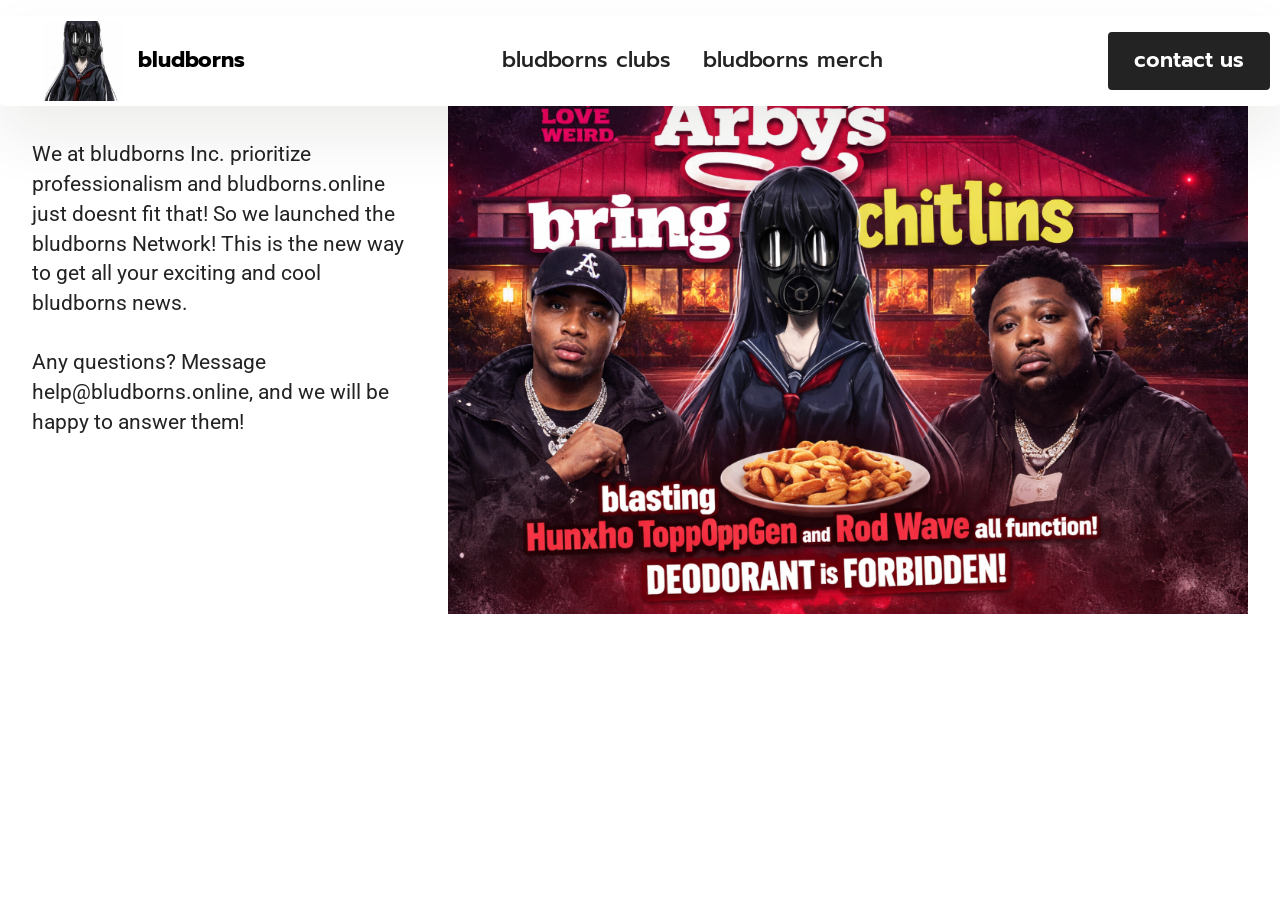
==== commit d07a7e9e: "page1.html" ====
--- a/page1.html
+++ b/page1.html
@@ -1,10 +1,9 @@
 <!DOCTYPE html>
 <html  >
 <head>
-  <!-- Site made with Mobirise Website Builder v6.1.12, https://mobirise.com -->
   <meta charset="UTF-8">
   <meta http-equiv="X-UA-Compatible" content="IE=edge">
-  <meta name="generator" content="Mobirise v6.1.12, mobirise.com">
+  <meta name="generator" content="Mobirise v6.1.12, ">
   <meta name="viewport" content="width=device-width, initial-scale=1, minimum-scale=1">
   <link rel="shortcut icon" href="assets/images/20da10663c0dfce6fcc2b60bd1f136c9.png" type="image/x-icon">
   <meta name="description" content="">
@@ -81,8 +80,8 @@
             </div>
         </div>
     </div>
-</section><section class="display-7" style="padding: 0;align-items: center;justify-content: center;flex-wrap: wrap;    align-content: center;display: flex;position: relative;height: 4rem;"><a href="https://mobiri.se/4684871" style="flex: 1 1;height: 4rem;position: absolute;width: 100%;z-index: 1;"><img alt="" style="height: 4rem;" src="[data-uri]"></a><p style="margin: 0;text-align: center;" class="display-7">&#8204;</p><a style="z-index:1" href="https://mobirise.com/drag-drop-website-builder.html">Drag & Drop Website Builder</a></section><script src="assets/bootstrap/js/bootstrap.bundle.min.js"></script>  <script src="assets/smoothscroll/smooth-scroll.js"></script>  <script src="assets/ytplayer/index.js"></script>  <script src="assets/dropdown/js/navbar-dropdown.js"></script>  <script src="assets/theme/js/script.js"></script>  
+</section><section class="display-7" style="padding: 0;align-items: center;justify-content: center;flex-wrap: wrap;    align-content: center;display: flex;position: relative;height: 4rem;"><a href="https://mobiri.se/4684871" style="flex: 1 1;height: 4rem;position: absolute;width: 100%;z-index: 1;"><img alt="" style="height: 4rem;" src="[data-uri]"></a><p style="margin: 0;text-align: center;" class="display-7">&#8204;</p><a style="z-index:1" href="https://mobirise.com/drag-drop-website-builder.html"></a></section><script src="assets/bootstrap/js/bootstrap.bundle.min.js"></script>  <script src="assets/smoothscroll/smooth-scroll.js"></script>  <script src="assets/ytplayer/index.js"></script>  <script src="assets/dropdown/js/navbar-dropdown.js"></script>  <script src="assets/theme/js/script.js"></script>  
   
   
 </body>
-</html>+</html>
